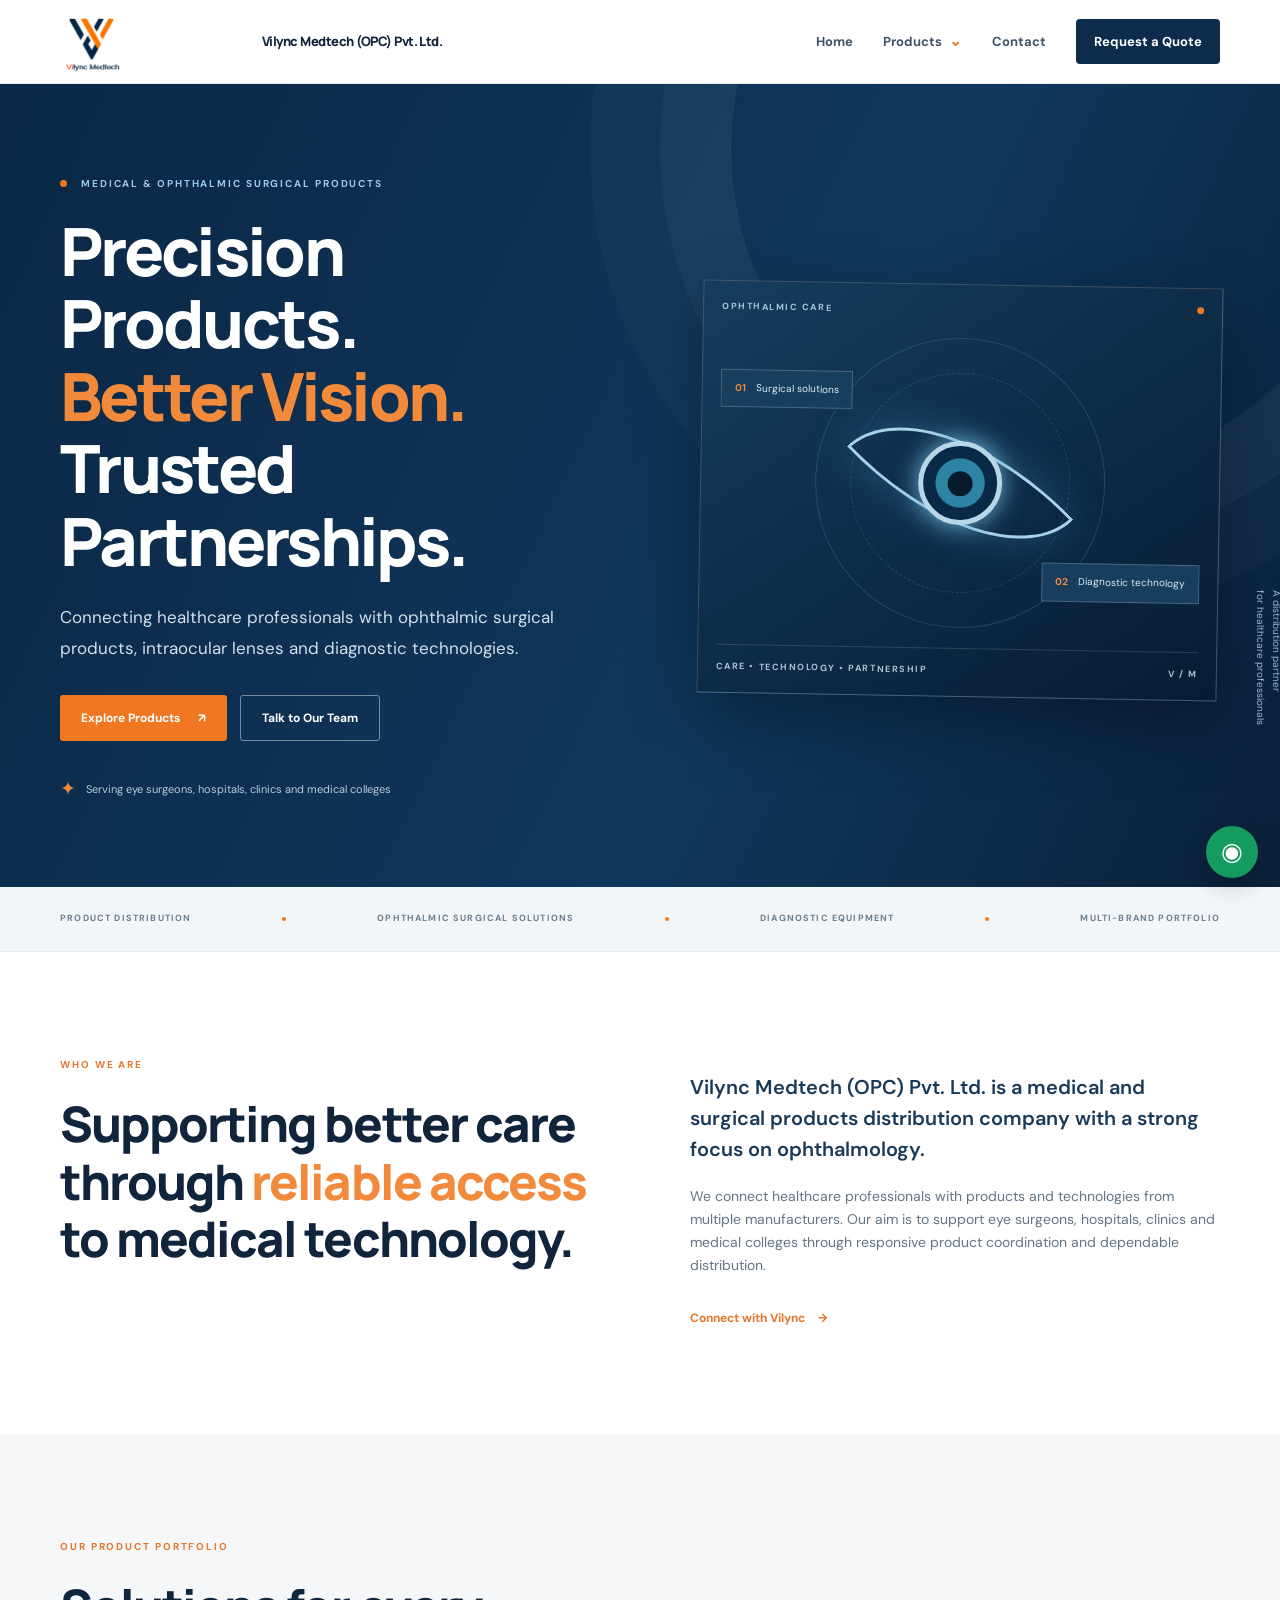
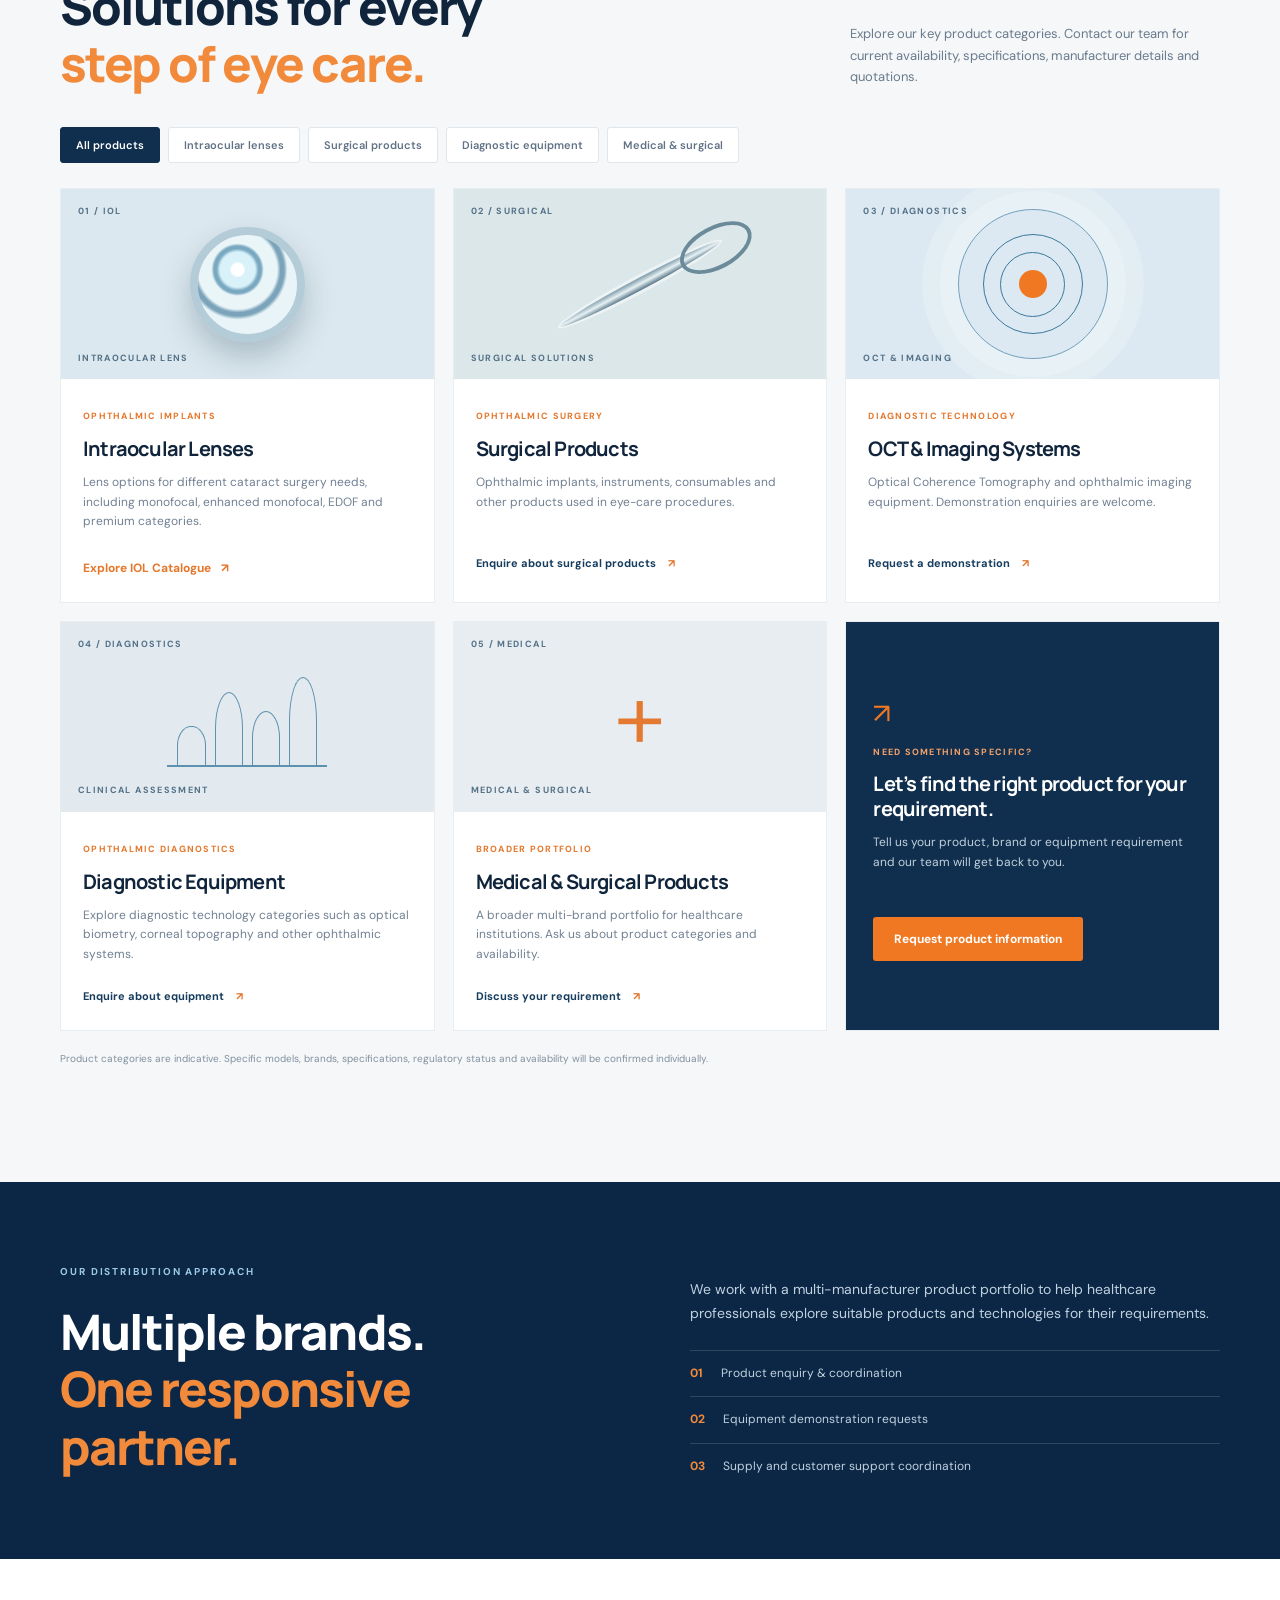
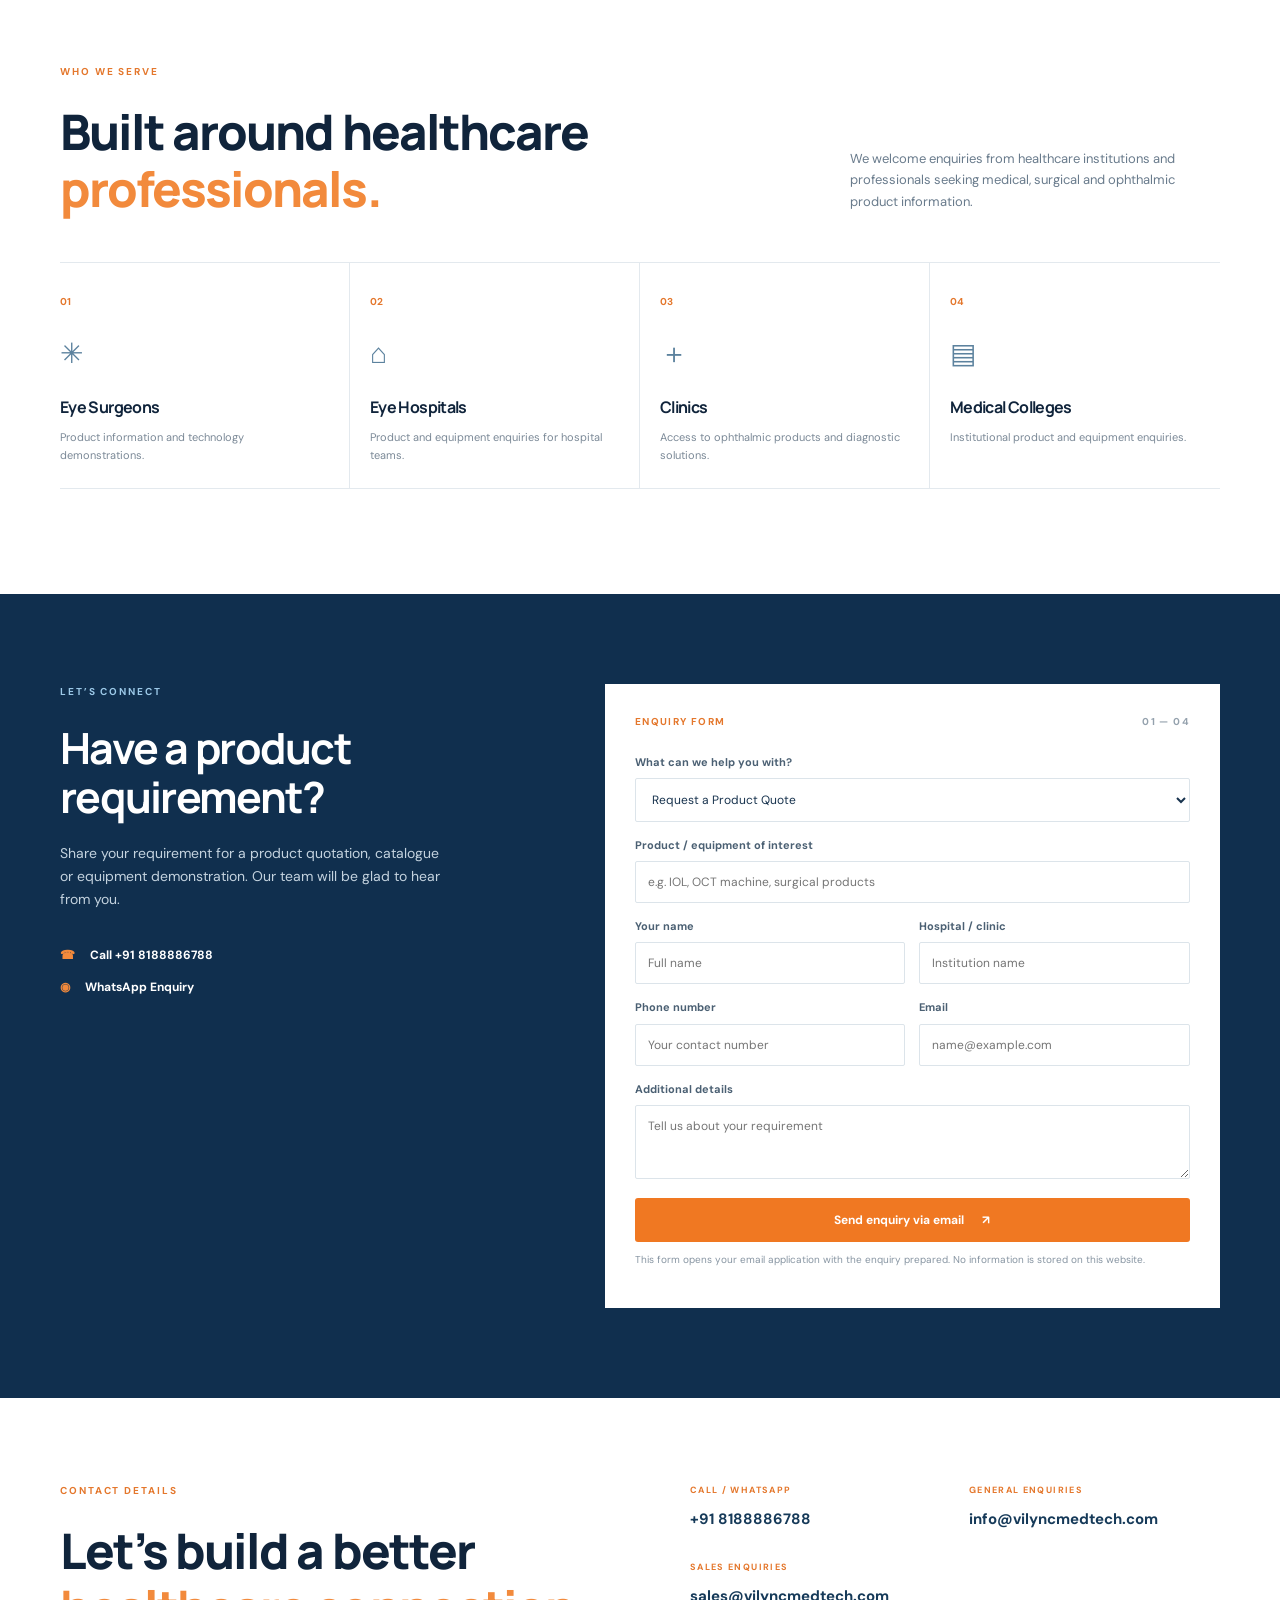
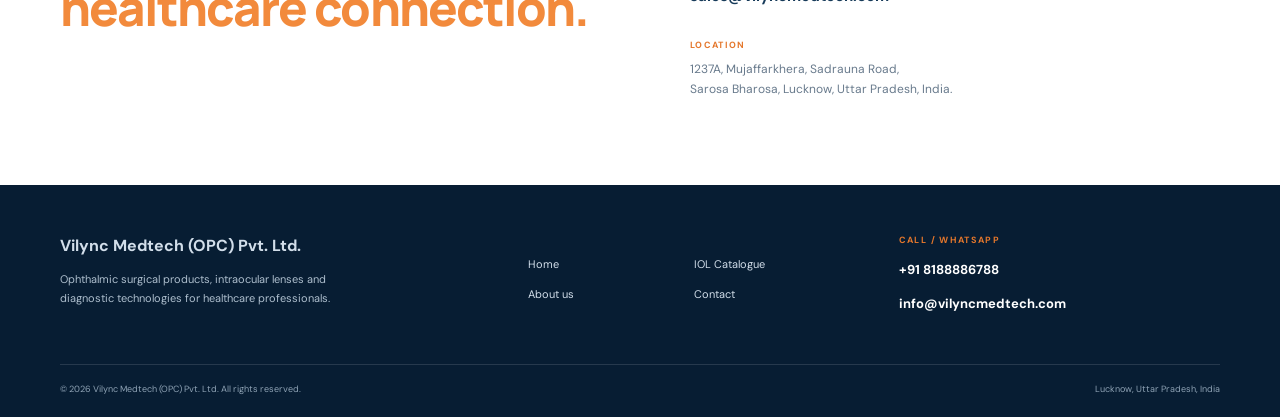
==== index.html @ fb265e4f "Update index.html" ====
<!doctype html>
<html lang="en">
<head>
  <meta charset="utf-8"><meta name="viewport" content="width=device-width, initial-scale=1">
  <meta name="description" content="Vilync Medtech (OPC) Pvt. Ltd. supplies ophthalmic surgical products, intraocular lenses and diagnostic technologies to eye surgeons, hospitals and clinics.">
  <meta name="theme-color" content="#0b2745"><title>Vilync Medtech (OPC) Pvt. Ltd. | Ophthalmic Surgical Products</title>
  <link rel="preconnect" href="https://fonts.googleapis.com"><link rel="preconnect" href="https://fonts.gstatic.com" crossorigin>
  <link href="https://fonts.googleapis.com/css2?family=DM+Sans:wght@400;500;600;700&family=Manrope:wght@400;500;600;700;800&display=swap" rel="stylesheet">
  <link rel="stylesheet" href="styles.css">
  <style>
    .brand { display:flex; align-items:center; gap:12px; min-width:0; color:#10243b; font-family:"Manrope",Arial,sans-serif; font-size:13px; font-weight:800; }
    .brand span { white-space:nowrap; }
    @media (max-width:680px) { .brand { gap:8px; font-size:11px; } .brand img { width:118px; } }
  </style>

  <style>
    .nav-dropdown{position:relative;font-size:13px;font-weight:700;color:#40536a}
    .nav-dropdown summary{list-style:none;cursor:pointer;padding:8px 0;white-space:nowrap}
    .nav-dropdown summary::-webkit-details-marker{display:none}
    .nav-dropdown summary::after{content:"⌄";margin-left:7px;color:#f07822;font-size:15px}
    .nav-dropdown[open] summary,.nav-dropdown summary:hover{color:#f07822}
    .nav-submenu{display:none;position:absolute;top:calc(100% + 12px);left:-18px;min-width:205px;padding:9px;background:#fff;border:1px solid #e7edf2;border-radius:6px;box-shadow:0 16px 35px #10243b18;z-index:40}
    .nav-dropdown[open] .nav-submenu{display:block}
    .nav-submenu a{display:block;padding:11px 12px;border-radius:4px;color:#243d56;font-size:12px}
    .nav-submenu a:hover{background:#f3f6f8;color:#e4772c}
    .iol-product-card{display:block;color:inherit}
    .iol-product-card .product-link{display:inline-flex;align-items:center;gap:10px;margin-top:12px;color:#e4772c;font-size:12px;font-weight:700}
    .iol-product-card:focus-visible{outline:3px solid #f07822;outline-offset:3px}
    @media(max-width:680px){.nav-dropdown{width:100%}.nav-dropdown summary{padding:0}.nav-submenu{position:static;min-width:0;margin-top:8px;box-shadow:none;border-radius:4px;background:#f5f7f9}.nav-submenu a{padding:12px}.nav-dropdown[open] .nav-submenu{display:block}}
  </style>
</head>
<body>
<header class="site-header">
  <div class="container nav-wrap">
    <a class="brand" href="./" aria-label="Vilync Medtech (OPC) Pvt. Ltd. home">
      <img src="assets/vilync-logo.png" alt="Vilync Medtech logo">
      <span>Vilync Medtech (OPC) Pvt. Ltd.</span>
    </a>
    <button class="menu-toggle" type="button" aria-label="Toggle navigation" aria-expanded="false">☰</button>
    <nav class="nav" aria-label="Main navigation">
      <a href="./">Home</a>
      <details class="nav-dropdown">
        <summary>Products</summary>
        <div class="nav-submenu">
          <a href="products/ophthalmology/iols/">Intraocular Lenses</a>
        </div>
      </details>
      <a href="#contact">Contact</a>
      <a class="nav-cta" href="#enquiry">Request a Quote</a>
    </nav>
  </div>
</header>
<main>
<section class="hero" id="home">
  <div class="hero-glow"></div>
  <div class="container hero-grid">
    <div class="hero-copy">
      <p class="eyebrow"><span></span> MEDICAL & OPHTHALMIC SURGICAL PRODUCTS</p>
      <h1>Precision Products.<br><em>Better Vision.</em><br>Trusted Partnerships.</h1>
      <p class="hero-lead">Connecting healthcare professionals with ophthalmic surgical products, intraocular lenses and diagnostic technologies.</p>
      <div class="hero-actions">
        <a class="button button-orange" href="#products">Explore Products <span>↗</span></a>
        <a class="button button-outline" href="#enquiry">Talk to Our Team</a>
      </div>
      <div class="hero-proof"><span class="proof-mark">✦</span><span>Serving eye surgeons, hospitals, clinics and medical colleges</span></div>
    </div>
    <div class="hero-visual">
      <div class="visual-frame">
        <div class="visual-top"><span>OPHTHALMIC CARE</span><span class="live-dot"></span></div>
        <div class="visual-art">
          <div class="orbit orbit-one"></div><div class="orbit orbit-two"></div>
          <div class="eye-symbol"><div class="eye-iris"></div><div class="eye-pupil"></div></div>
          <div class="visual-label label-a"><b>01</b><span>Surgical solutions</span></div>
          <div class="visual-label label-b"><b>02</b><span>Diagnostic technology</span></div>
        </div>
        <div class="visual-bottom"><span>CARE • TECHNOLOGY • PARTNERSHIP</span><span>V / M</span></div>
      </div>
      <div class="hero-side-note">A distribution partner<br>for healthcare professionals</div>
    </div>
  </div>
  <div class="hero-bottom-line"></div>
</section>

<section class="trust-strip">
  <div class="container trust-inner">
    <span>PRODUCT DISTRIBUTION</span><i></i><span>OPHTHALMIC SURGICAL SOLUTIONS</span><i></i><span>DIAGNOSTIC EQUIPMENT</span><i></i><span>MULTI-BRAND PORTFOLIO</span>
  </div>
</section>

<section class="section about-section" id="about">
  <div class="container two-col">
    <div>
      <p class="eyebrow dark-eyebrow">WHO WE ARE</p>
      <h2>Supporting better care through <em>reliable access</em> to medical technology.</h2>
    </div>
    <div class="about-copy">
      <p class="large-copy">Vilync Medtech (OPC) Pvt. Ltd. is a medical and surgical products distribution company with a strong focus on ophthalmology.</p>
      <p>We connect healthcare professionals with products and technologies from multiple manufacturers. Our aim is to support eye surgeons, hospitals, clinics and medical colleges through responsive product coordination and dependable distribution.</p>
      <a class="text-link" href="#contact">Connect with Vilync <span>→</span></a>
    </div>
  </div>
</section>

<section class="section products-section" id="products">
  <div class="container">
    <div class="section-heading">
      <div><p class="eyebrow dark-eyebrow">OUR PRODUCT PORTFOLIO</p><h2>Solutions for every<br><em>step of eye care.</em></h2></div>
      <p>Explore our key product categories. Contact our team for current availability, specifications, manufacturer details and quotations.</p>
    </div>
    <div class="filter-row" role="group" aria-label="Filter product categories">
      <button class="filter active" data-filter="all">All products</button>
      <button class="filter" data-filter="iol">Intraocular lenses</button>
      <button class="filter" data-filter="surgical">Surgical products</button>
      <button class="filter" data-filter="diagnostic">Diagnostic equipment</button>
      <button class="filter" data-filter="medical">Medical & surgical</button>
    </div>
    <div class="product-grid">
      <a class="product-card iol-product-card" data-category="iol" href="products/ophthalmology/iols/" aria-label="Explore the Intraocular Lenses catalogue">
        <div class="product-art art-lens"><span class="art-number">01 / IOL</span><div class="lens-shape"></div><span class="art-caption">INTRAOCULAR LENS</span></div>
        <div class="product-info"><span class="category-label">OPHTHALMIC IMPLANTS</span><h3>Intraocular Lenses</h3><p>Lens options for different cataract surgery needs, including monofocal, enhanced monofocal, EDOF and premium categories.</p><span class="product-link">Explore IOL Catalogue <span>↗</span></span></div>
      </a>
      <article class="product-card" data-category="surgical">
        <div class="product-art art-surgery"><span class="art-number">02 / SURGICAL</span><div class="instrument-shape"></div><span class="art-caption">SURGICAL SOLUTIONS</span></div>
        <div class="product-info"><span class="category-label">OPHTHALMIC SURGERY</span><h3>Surgical Products</h3><p>Ophthalmic implants, instruments, consumables and other products used in eye-care procedures.</p><a href="#enquiry" class="product-link" data-product="Ophthalmic Surgical Products">Enquire about surgical products <span>↗</span></a></div>
      </article>
      <article class="product-card" data-category="diagnostic">
        <div class="product-art art-oct"><span class="art-number">03 / DIAGNOSTICS</span><div class="oct-rings"><b></b><b></b><b></b></div><span class="art-caption">OCT & IMAGING</span></div>
        <div class="product-info"><span class="category-label">DIAGNOSTIC TECHNOLOGY</span><h3>OCT & Imaging Systems</h3><p>Optical Coherence Tomography and ophthalmic imaging equipment. Demonstration enquiries are welcome.</p><a href="#enquiry" class="product-link" data-product="OCT & Imaging Systems">Request a demonstration <span>↗</span></a></div>
      </article>
      <article class="product-card" data-category="diagnostic">
        <div class="product-art art-diagnostic"><span class="art-number">04 / DIAGNOSTICS</span><div class="scan-graphic"><span></span><span></span><span></span><span></span></div><span class="art-caption">CLINICAL ASSESSMENT</span></div>
        <div class="product-info"><span class="category-label">OPHTHALMIC DIAGNOSTICS</span><h3>Diagnostic Equipment</h3><p>Explore diagnostic technology categories such as optical biometry, corneal topography and other ophthalmic systems.</p><a href="#enquiry" class="product-link" data-product="Ophthalmic Diagnostic Equipment">Enquire about equipment <span>↗</span></a></div>
      </article>
      <article class="product-card" data-category="medical">
        <div class="product-art art-medical"><span class="art-number">05 / MEDICAL</span><div class="medical-cross">+</div><span class="art-caption">MEDICAL & SURGICAL</span></div>
        <div class="product-info"><span class="category-label">BROADER PORTFOLIO</span><h3>Medical & Surgical Products</h3><p>A broader multi-brand portfolio for healthcare institutions. Ask us about product categories and availability.</p><a href="#enquiry" class="product-link" data-product="Medical & Surgical Products">Discuss your requirement <span>↗</span></a></div>
      </article>
      <article class="product-card catalogue-card">
        <div class="catalogue-content"><span class="catalogue-icon">↗</span><span class="category-label">NEED SOMETHING SPECIFIC?</span><h3>Let’s find the right product for your requirement.</h3><p>Tell us your product, brand or equipment requirement and our team will get back to you.</p><a href="#enquiry" class="button button-dark">Request product information</a></div>
      </article>
    </div>
    <p class="disclaimer">Product categories are indicative. Specific models, brands, specifications, regulatory status and availability will be confirmed individually.</p>
  </div>
</section>

<section class="feature-band" id="brands">
  <div class="container feature-grid">
    <div><p class="eyebrow">OUR DISTRIBUTION APPROACH</p><h2>Multiple brands.<br><em>One responsive partner.</em></h2></div>
    <div class="feature-copy"><p>We work with a multi-manufacturer product portfolio to help healthcare professionals explore suitable products and technologies for their requirements.</p><div class="feature-points"><span><b>01</b> Product enquiry & coordination</span><span><b>02</b> Equipment demonstration requests</span><span><b>03</b> Supply and customer support coordination</span></div></div>
  </div>
</section>

<section class="section serve-section">
  <div class="container">
    <div class="section-heading compact-heading"><div><p class="eyebrow dark-eyebrow">WHO WE SERVE</p><h2>Built around healthcare<br><em>professionals.</em></h2></div><p>We welcome enquiries from healthcare institutions and professionals seeking medical, surgical and ophthalmic product information.</p></div>
    <div class="audience-grid">
      <div><span>01</span><div class="audience-icon">✳</div><h3>Eye Surgeons</h3><p>Product information and technology demonstrations.</p></div>
      <div><span>02</span><div class="audience-icon">⌂</div><h3>Eye Hospitals</h3><p>Product and equipment enquiries for hospital teams.</p></div>
      <div><span>03</span><div class="audience-icon">＋</div><h3>Clinics</h3><p>Access to ophthalmic products and diagnostic solutions.</p></div>
      <div><span>04</span><div class="audience-icon">▤</div><h3>Medical Colleges</h3><p>Institutional product and equipment enquiries.</p></div>
    </div>
  </div>
</section>

<section class="enquiry-section" id="enquiry">
  <div class="container enquiry-grid">
    <div class="enquiry-copy"><p class="eyebrow">LET’S CONNECT</p><h2>Have a product requirement?</h2><p>Share your requirement for a product quotation, catalogue or equipment demonstration. Our team will be glad to hear from you.</p>
      <div class="contact-shortcuts"><a href="tel:+918188886788"><span>☎</span> Call +91 8188886788</a><a href="https://wa.me/918188886788?text=Hello%20Vilync%20Medtech%2C%20I%20have%20a%20product%20enquiry." target="_blank" rel="noopener"><span>◉</span> WhatsApp Enquiry</a></div>
    </div>
    <form class="enquiry-form" id="enquiryForm">
      <div class="form-heading"><span>ENQUIRY FORM</span><span class="form-step">01 — 04</span></div>
      <label>What can we help you with?
        <select name="enquiryType" id="enquiryType" required>
          <option value="Product quotation">Request a Product Quote</option>
          <option value="Equipment demonstration">Request Demonstration</option>
          <option value="Product catalogue">Request Product Catalogue</option>
          <option value="General business enquiry">General Enquiry</option>
        </select>
      </label>
      <label>Product / equipment of interest<input name="product" id="productInput" placeholder="e.g. IOL, OCT machine, surgical products"></label>
      <div class="form-row"><label>Your name<input name="name" required placeholder="Full name"></label><label>Hospital / clinic<input name="institution" placeholder="Institution name"></label></div>
      <div class="form-row"><label>Phone number<input name="phone" required type="tel" placeholder="Your contact number"></label><label>Email<input name="email" type="email" placeholder="name@example.com"></label></div>
      <label>Additional details<textarea name="message" rows="3" placeholder="Tell us about your requirement"></textarea></label>
      <button class="button button-orange submit-button" type="submit">Send enquiry via email <span>↗</span></button>
      <p class="form-note">This form opens your email application with the enquiry prepared. No information is stored on this website.</p>
      <p class="form-status" id="formStatus" aria-live="polite"></p>
    </form>
  </div>
</section>

<section class="contact-section section" id="contact">
  <div class="container contact-grid">
    <div><p class="eyebrow dark-eyebrow">CONTACT DETAILS</p><h2>Let’s build a better<br><em>healthcare connection.</em></h2></div>
    <div class="contact-details">
      <div><span>CALL / WHATSAPP</span><a href="tel:+918188886788">+91 8188886788</a></div>
      <div><span>GENERAL ENQUIRIES</span><a href="mailto:info@vilyncmedtech.com">info@vilyncmedtech.com</a></div>
      <div><span>SALES ENQUIRIES</span><a href="mailto:sales@vilyncmedtech.com">sales@vilyncmedtech.com</a></div>
      <div><span>LOCATION</span><p>1237A, Mujaffarkhera, Sadrauna Road,<br>Sarosa Bharosa, Lucknow, Uttar Pradesh, India.</p></div>
    </div>
  </div>
</section>
</main>
<footer class="footer">
  <div class="container">
    <div class="footer-top">
      <div>
        <strong>Vilync Medtech (OPC) Pvt. Ltd.</strong>
        <p>Ophthalmic surgical products, intraocular lenses and diagnostic technologies for healthcare professionals.</p>
      </div>
      <div class="footer-links">
        <a href="./">Home</a>
        <a href="products/ophthalmology/iols/">IOL Catalogue</a>
        <a href="#about">About us</a>
        <a href="#contact">Contact</a>
      </div>
      <div class="footer-action">
        <span>CALL / WHATSAPP</span>
        <a href="tel:+918188886788">+91 8188886788</a>
        <p><a href="mailto:info@vilyncmedtech.com">info@vilyncmedtech.com</a></p>
      </div>
    </div>
    <div class="footer-bottom">
      <span>© <span id="year"></span> Vilync Medtech (OPC) Pvt. Ltd. All rights reserved.</span>
      <span>Lucknow, Uttar Pradesh, India</span>
    </div>
  </div>
</footer>
<a class="floating-whatsapp" href="https://wa.me/918188886788?text=Hello%20Vilync%20Medtech%2C%20I%20have%20a%20product%20enquiry." target="_blank" rel="noopener" aria-label="Chat with Vilync Medtech on WhatsApp">◉</a>
<script src="script.js"></script>
</body></html>
---- styles.css ----
*{box-sizing:border-box}html{scroll-behavior:smooth}body{margin:0;color:#10243b;background:#fff;font-family:"DM Sans",Arial,sans-serif;line-height:1.65}h1,h2,h3,.brand{font-family:"Manrope",Arial,sans-serif;letter-spacing:-.04em}a{color:inherit;text-decoration:none}.container{width:min(1160px,calc(100% - 48px));margin:auto}.site-header{height:84px;background:#fff;position:sticky;top:0;z-index:20;border-bottom:1px solid #e8edf2}.nav-wrap{height:100%;display:flex;align-items:center;justify-content:space-between}.brand img{width:190px;height:62px;object-fit:contain;object-position:left center}.nav{display:flex;align-items:center;gap:30px;font-size:13px;font-weight:700;color:#40536a}.nav a:hover{color:#f07822}.nav .nav-cta{background:#0d2b4b;color:#fff;padding:12px 18px;border-radius:4px}.menu-toggle{display:none;border:0;background:none;font-size:25px;color:#10243b}.hero{position:relative;overflow:hidden;background:#0b2745;color:#fff;padding:92px 0 82px}.hero:before{content:"";position:absolute;inset:0;background:linear-gradient(115deg,#0b2745 0%,#10375c 60%,#0a2039 100%)}.hero-glow{position:absolute;width:650px;height:650px;border-radius:50%;border:1px solid #ffffff12;right:-100px;top:-260px;box-shadow:0 0 0 70px #ffffff08,0 0 0 140px #ffffff05}.hero-grid{position:relative;display:grid;grid-template-columns:1.05fr .95fr;gap:65px;align-items:center}.eyebrow{font-size:10px;letter-spacing:.19em;font-weight:700;color:#9cc9e8;margin:0 0 22px}.eyebrow span{display:inline-block;width:7px;height:7px;background:#f07822;border-radius:50%;margin-right:10px}.hero h1{font-size:clamp(42px,5.2vw,68px);line-height:1.09;margin:0 0 25px;font-weight:800}.hero h1 em,.section h2 em,.feature-band h2 em,.contact-section h2 em{font-style:normal;color:#f28a3c}.hero-lead{font-size:17px;color:#d1dfeb;max-width:550px;line-height:1.8}.hero-actions{display:flex;gap:13px;margin:32px 0}.button{display:inline-flex;align-items:center;justify-content:center;gap:18px;padding:14px 21px;border:0;border-radius:3px;font:700 12px "DM Sans";cursor:pointer;transition:.2s}.button:hover{transform:translateY(-2px)}.button-orange{background:#f07822;color:#fff}.button-outline{border:1px solid #ffffff70;color:#fff}.hero-proof{display:flex;align-items:center;gap:10px;font-size:11px;color:#b9cada}.proof-mark{color:#f28a3c;font-size:19px}.hero-visual{position:relative}.visual-frame{background:linear-gradient(145deg,#163c5d,#071c32);border:1px solid #ffffff35;padding:18px;box-shadow:0 25px 70px #0005;transform:rotate(1deg)}.visual-top,.visual-bottom{display:flex;justify-content:space-between;color:#a9c3d6;font-size:9px;letter-spacing:.17em;font-weight:700}.live-dot{width:7px;height:7px;border-radius:50%;background:#f07822}.visual-art{height:330px;position:relative;display:grid;place-items:center;overflow:hidden}.orbit{position:absolute;border:1px solid #8db8d333;border-radius:50%;width:290px;height:290px}.orbit-two{width:220px;height:220px;border-style:dashed}.eye-symbol{width:210px;height:112px;border:3px solid #a8d2e9;border-radius:100% 0 100% 0;transform:rotate(45deg);display:grid;place-items:center;box-shadow:0 0 45px #4a9cc855}.eye-iris{width:84px;height:84px;border-radius:50%;background:radial-gradient(circle,#f8a45f 0 12%,#2e84a5 14% 46%,#0a2947 48%);border:5px solid #b8d6e7;box-shadow:0 0 25px #6bb4d5}.eye-pupil{position:absolute;width:25px;height:25px;background:#071b2d;border-radius:50%}.visual-label{position:absolute;background:#173e5d;border:1px solid #ffffff35;padding:10px 13px;display:flex;gap:10px;align-items:center;font-size:10px;color:#dceaf3}.visual-label b{color:#f28a3c}.label-a{left:0;top:55px}.label-b{right:0;bottom:48px}.visual-bottom{padding-top:14px;border-top:1px solid #ffffff24}.hero-side-note{position:absolute;right:-48px;bottom:-44px;font-size:10px;line-height:1.6;color:#9bb7cb;transform:rotate(90deg);transform-origin:right}.trust-strip{background:#f3f6f8;border-bottom:1px solid #e6ebef}.trust-inner{min-height:64px;display:flex;justify-content:space-between;align-items:center;gap:20px;font-size:9px;letter-spacing:.13em;font-weight:700;color:#6c7e8e}.trust-inner i{width:4px;height:4px;background:#f07822;border-radius:50%}.section{padding:105px 0}.two-col{display:grid;grid-template-columns:1fr 1fr;gap:100px}.dark-eyebrow{color:#e4772c}.section h2,.feature-band h2,.contact-section h2{font-size:clamp(34px,4vw,49px);line-height:1.17;margin:0;font-weight:800}.about-copy{padding-top:15px;color:#647486;font-size:14px}.large-copy{font-size:20px;color:#193a58;font-weight:600;line-height:1.55;margin-top:0}.text-link{display:inline-block;margin-top:18px;color:#e4772c;font-size:12px;font-weight:700}.text-link span{margin-left:10px}.products-section{background:#f5f7f9}.section-heading{display:flex;justify-content:space-between;align-items:end;gap:50px;margin-bottom:35px}.section-heading>p{max-width:370px;color:#697b8c;font-size:13px;margin-bottom:5px}.filter-row{display:flex;gap:8px;flex-wrap:wrap;margin-bottom:25px}.filter{background:#fff;border:1px solid #dfe6ec;color:#617285;padding:10px 15px;font:600 11px "DM Sans";cursor:pointer;border-radius:3px}.filter.active,.filter:hover{background:#102f4e;color:#fff;border-color:#102f4e}.product-grid{display:grid;grid-template-columns:repeat(3,1fr);gap:18px}.product-card{background:#fff;border:1px solid #e8edf1;min-width:0;transition:.25s}.product-card:hover{transform:translateY(-4px);box-shadow:0 16px 35px #17365312}.product-art{height:190px;position:relative;overflow:hidden;display:grid;place-items:center;background:#dce8ef}.art-number,.art-caption{position:absolute;left:17px;color:#547187;font-size:9px;letter-spacing:.15em;font-weight:700}.art-number{top:15px}.art-caption{bottom:14px}.lens-shape{width:115px;height:115px;border-radius:50%;background:radial-gradient(circle at 40% 35%,#fff 0 7%,#d9f2fa 9% 20%,#79a8c1 24% 27%,#eaf5f8 30% 45%,#7ba4ba 49% 53%,#e8f4f7 57%);border:8px solid #b4cbd8;box-shadow:0 15px 30px #173a5140}.art-surgery{background:#dce7e9}.instrument-shape{width:180px;height:12px;background:linear-gradient(#7c9aa8,#e7f1f4,#547384);border-radius:100%;transform:rotate(-28deg);box-shadow:0 0 0 3px #ffffff80}.instrument-shape:after{content:"";display:block;width:70px;height:35px;border:4px solid #6c8b9a;border-radius:50%;margin-left:135px;margin-top:-12px}.art-oct{background:#dce9f2}.oct-rings{width:150px;height:150px;border:1px solid #75a2bd;border-radius:50%;display:grid;place-items:center;box-shadow:0 0 0 18px #ffffff35,0 0 0 36px #ffffff28}.oct-rings b{position:absolute;width:100px;height:100px;border:1px solid #3c799d;border-radius:50%}.oct-rings b:nth-child(2){width:65px;height:65px}.oct-rings b:nth-child(3){width:28px;height:28px;background:#f07822;border:0}.art-diagnostic{background:#e2eaf0}.scan-graphic{width:160px;height:100px;border-bottom:2px solid #5d91ad;display:flex;align-items:end;gap:9px;padding:0 10px}.scan-graphic span{width:25%;border:1px solid #5d91ad;border-bottom:0;border-radius:50% 50% 0 0;height:40%}.scan-graphic span:nth-child(2){height:75%}.scan-graphic span:nth-child(3){height:55%}.scan-graphic span:nth-child(4){height:90%}.art-medical{background:#e7edf1}.medical-cross{font-size:95px;font-weight:300;color:#e47a32}.product-info{padding:22px}.category-label{font-size:9px;letter-spacing:.14em;color:#e4772c;font-weight:700}.product-info h3,.catalogue-content h3{font-size:20px;margin:8px 0 9px;line-height:1.25}.product-info p,.catalogue-content p{font-size:12px;color:#718092;min-height:62px}.product-link{font-size:11px;font-weight:700;color:#173d5e;display:inline-flex;gap:12px;margin-top:7px}.product-link span{color:#e4772c}.catalogue-card{background:#102f4e;color:#fff;display:flex;align-items:center}.catalogue-content{padding:27px}.catalogue-content .category-label{color:#f5a26a}.catalogue-content p{color:#c1d0dc}.catalogue-icon{display:block;font-size:28px;color:#f07822}.button-dark{background:#f07822;color:#fff;margin-top:10px}.disclaimer{font-size:10px;color:#81909e;margin-top:20px}.feature-band{background:#0b2745;color:#fff;padding:82px 0}.feature-grid{display:grid;grid-template-columns:1fr 1fr;gap:100px}.feature-band h2 em{color:#f28a3c}.feature-copy{color:#c1d1df;font-size:14px}.feature-points{display:grid;gap:13px;margin-top:25px}.feature-points span{border-top:1px solid #ffffff25;padding-top:13px;font-size:12px}.feature-points b{color:#f28a3c;margin-right:15px}.compact-heading{margin-bottom:45px}.audience-grid{display:grid;grid-template-columns:repeat(4,1fr);border-top:1px solid #e3e9ee;border-bottom:1px solid #e3e9ee}.audience-grid>div{padding:24px 20px;border-right:1px solid #e3e9ee}.audience-grid>div:first-child{padding-left:0}.audience-grid>div:last-child{border:0}.audience-grid>div>span{font-size:10px;color:#e4772c;font-weight:700}.audience-icon{font-size:28px;color:#5c829e;margin:17px 0}.audience-grid h3{font-size:16px;margin:0 0 8px}.audience-grid p{font-size:11px;color:#7b8997;margin:0}.enquiry-section{background:#f2f5f7;padding:90px 0}.enquiry-grid{display:grid;grid-template-columns:.85fr 1.15fr;gap:90px}.enquiry-copy h2{font-size:43px;line-height:1.15;margin:0 0 20px}.enquiry-copy>p:not(.eyebrow){color:#c4d3df;font-size:14px;max-width:390px}.enquiry-section{background:#102f4e;color:#fff}.contact-shortcuts{display:grid;gap:12px;margin-top:35px}.contact-shortcuts a{font-size:12px;font-weight:700;color:#fff}.contact-shortcuts span{color:#f28a3c;margin-right:12px}.enquiry-form{background:#fff;color:#18334e;padding:30px}.form-heading{display:flex;justify-content:space-between;font-size:10px;letter-spacing:.14em;font-weight:700;color:#e4772c;margin-bottom:22px}.form-step{color:#94a1ad}label{display:block;font-size:11px;font-weight:700;color:#4b6073;margin-bottom:14px}input,select,textarea{display:block;width:100%;margin-top:7px;padding:12px;border:1px solid #dce4ea;border-radius:2px;font:12px "DM Sans";color:#18334e;background:#fff}input:focus,select:focus,textarea:focus{outline:2px solid #b9d9eb;border-color:#5a93b5}.form-row{display:grid;grid-template-columns:1fr 1fr;gap:14px}.submit-button{width:100%;margin-top:5px}.form-note,.form-status{font-size:10px;color:#8795a2}.contact-section{padding:85px 0}.contact-grid{display:grid;grid-template-columns:1fr 1fr;gap:100px}.contact-details{display:grid;grid-template-columns:1fr 1fr;gap:28px}.contact-details>div:last-child{grid-column:1/-1}.contact-details span,.footer-action span{display:block;color:#e4772c;font-size:9px;font-weight:700;letter-spacing:.15em;margin-bottom:8px}.contact-details a{font-size:15px;font-weight:700;color:#163a59}.contact-details p{font-size:12px;color:#687a8c;margin:0}.footer{background:#071d33;color:#d2deea;padding:48px 0 20px}.footer-top{display:grid;grid-template-columns:1.3fr 1fr 1fr;gap:50px;padding-bottom:38px}.footer-top img{width:175px;height:60px;object-fit:contain;object-position:left center;background:#fff;padding:4px}.footer-top p{font-size:11px;color:#aebfce;max-width:270px}.footer-links{display:grid;grid-template-columns:1fr 1fr;gap:12px;align-content:center;font-size:11px}.footer-action{align-self:center}.footer-action a{font-size:13px;font-weight:700;color:#fff}.footer-bottom{border-top:1px solid #ffffff20;padding-top:17px;display:flex;justify-content:space-between;color:#8fa3b5;font-size:9px}.floating-whatsapp{position:fixed;right:22px;bottom:22px;width:52px;height:52px;background:#159b60;color:#fff;border-radius:50%;display:grid;place-items:center;font-size:25px;box-shadow:0 8px 25px #0003;z-index:15}.hidden{display:none!important}
@media(max-width:900px){.nav{gap:16px}.hero-grid{gap:30px}.hero-side-note{display:none}.two-col,.feature-grid,.enquiry-grid,.contact-grid{gap:45px}.product-grid{grid-template-columns:repeat(2,1fr)}}
@media(max-width:680px){.container{width:min(100% - 34px,560px)}.site-header{height:70px}.brand img{width:160px;height:55px}.menu-toggle{display:block}.nav{display:none;position:absolute;left:0;right:0;top:70px;background:#fff;padding:20px 24px 25px;box-shadow:0 15px 25px #10243b18;flex-direction:column;align-items:stretch;gap:16px}.nav.open{display:flex}.nav .nav-cta{text-align:center}.hero{padding:65px 0 55px}.hero-grid{grid-template-columns:1fr;gap:42px}.hero h1{font-size:44px}.hero-lead{font-size:15px}.hero-visual{max-width:460px}.visual-art{height:260px}.trust-inner{flex-wrap:wrap;justify-content:center;padding:17px 0;gap:10px 15px;font-size:8px}.trust-inner i{display:none}.section{padding:70px 0}.two-col,.feature-grid,.enquiry-grid,.contact-grid{grid-template-columns:1fr;gap:25px}.section-heading{display:block}.section-heading>p{margin-top:22px}.product-grid{grid-template-columns:1fr}.product-art{height:205px}.feature-band{padding:65px 0}.audience-grid{grid-template-columns:1fr 1fr}.audience-grid>div{border-bottom:1px solid #e3e9ee;padding:20px!important}.audience-grid>div:nth-child(2){border-right:0}.audience-grid>div:nth-child(3),.audience-grid>div:nth-child(4){border-bottom:0}.enquiry-section{padding:65px 0}.enquiry-copy h2{font-size:38px}.enquiry-form{padding:22px 17px}.form-row{grid-template-columns:1fr;gap:0}.contact-details{gap:22px}.footer-top{grid-template-columns:1fr 1fr;gap:25px}.footer-top>div:first-child{grid-column:1/-1}.footer-bottom{display:grid;gap:8px}.floating-whatsapp{right:15px;bottom:15px}}
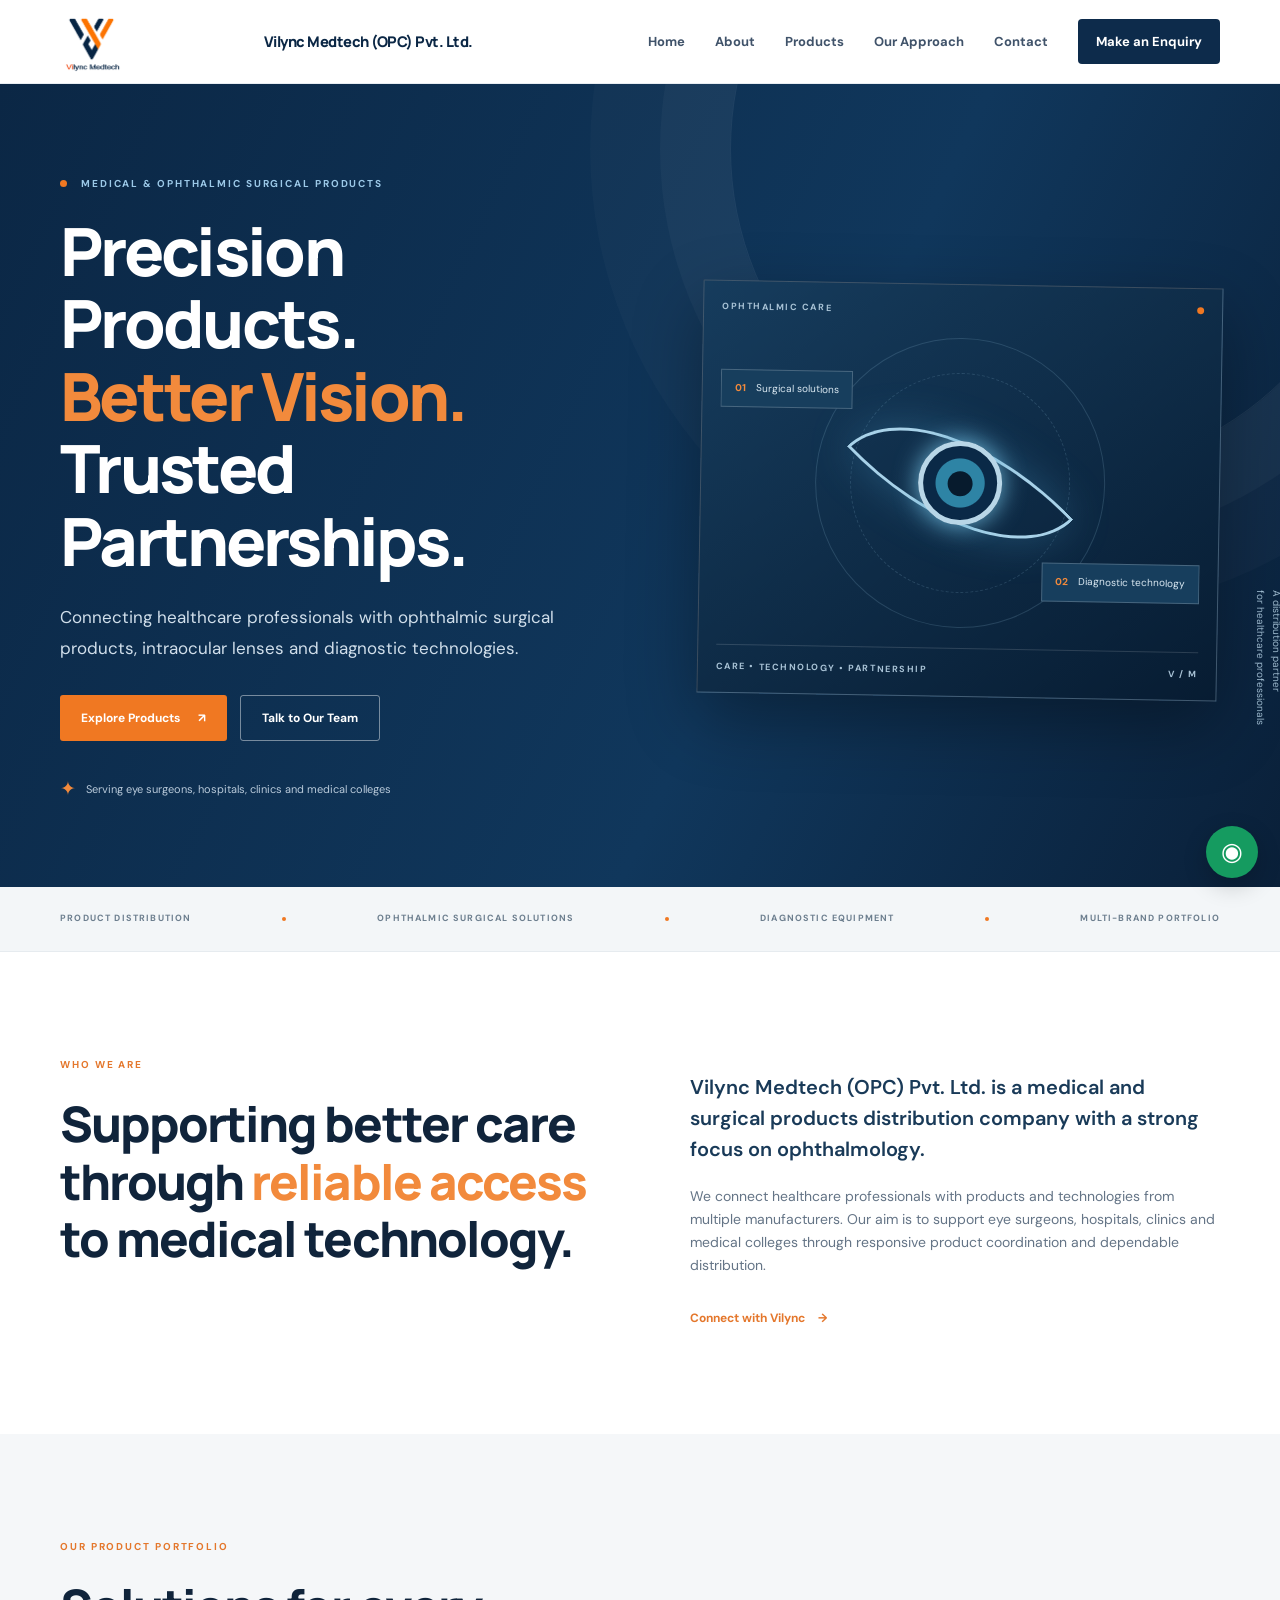
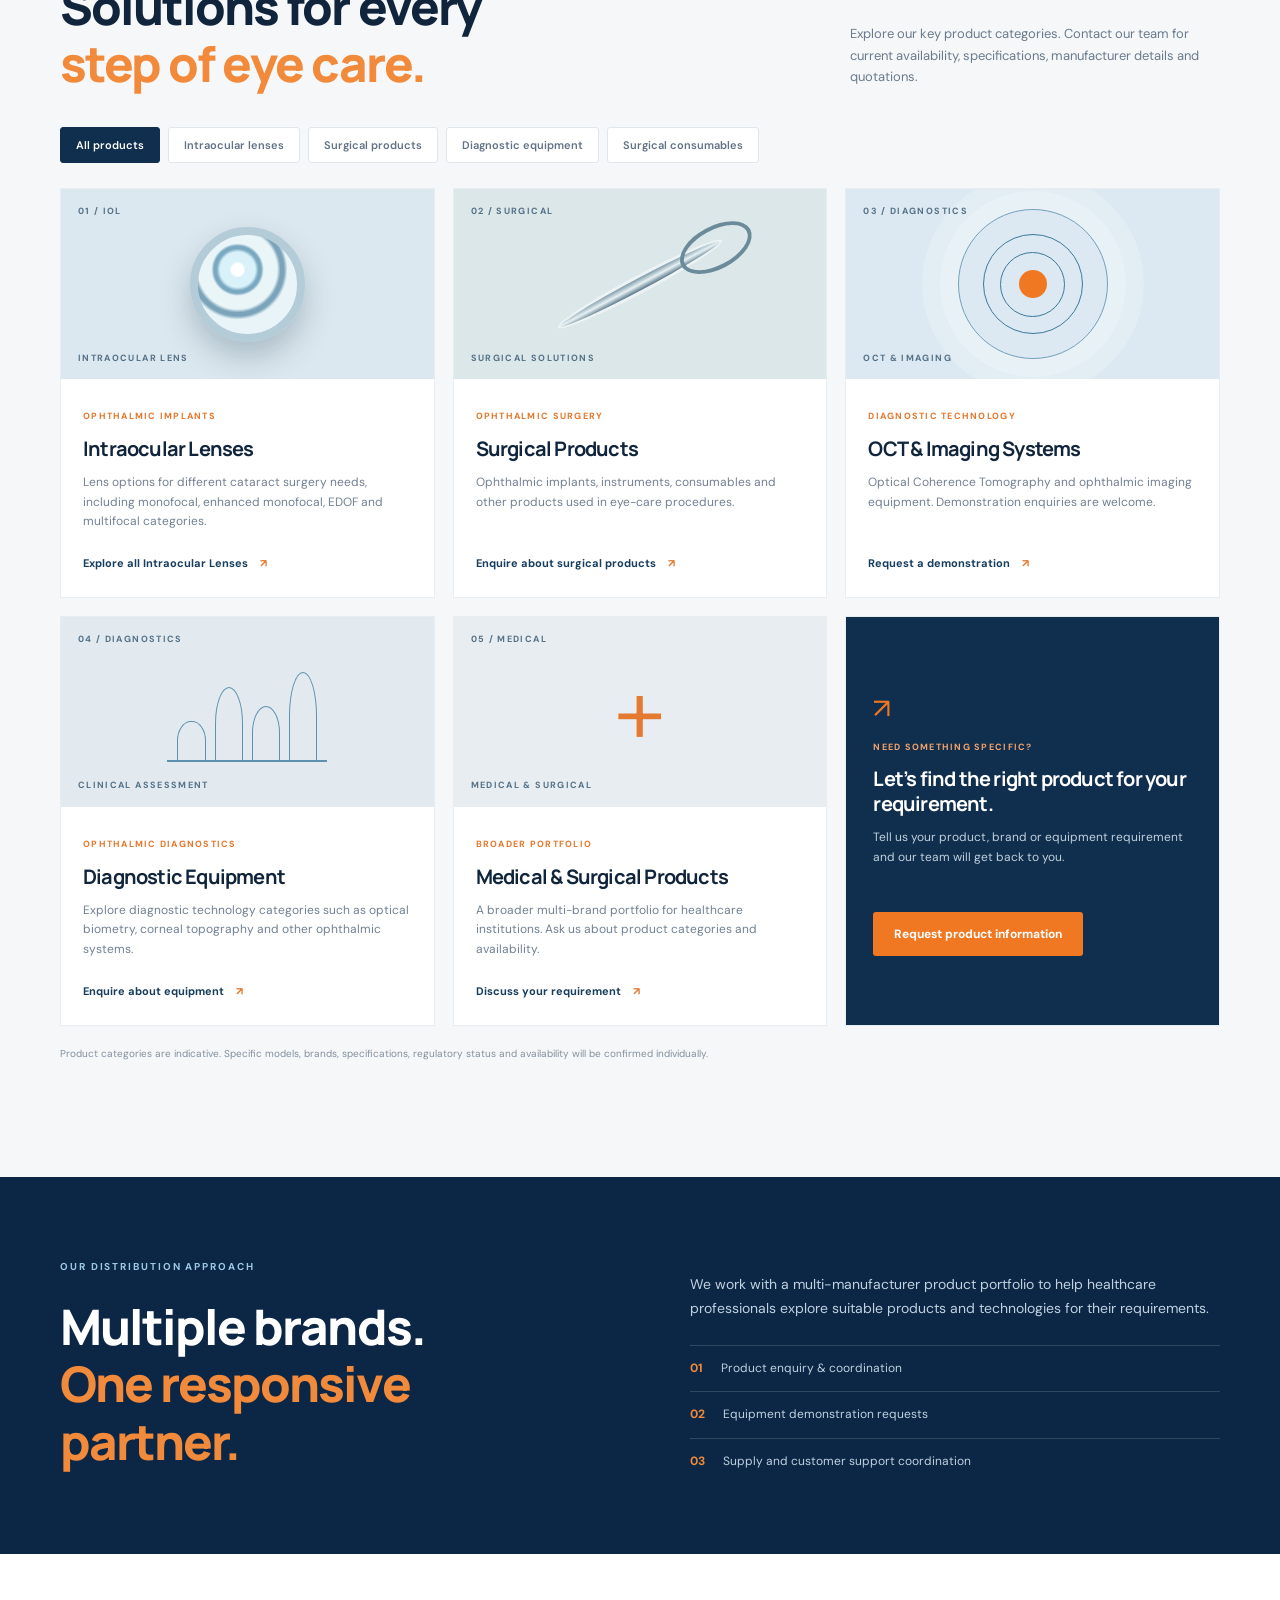
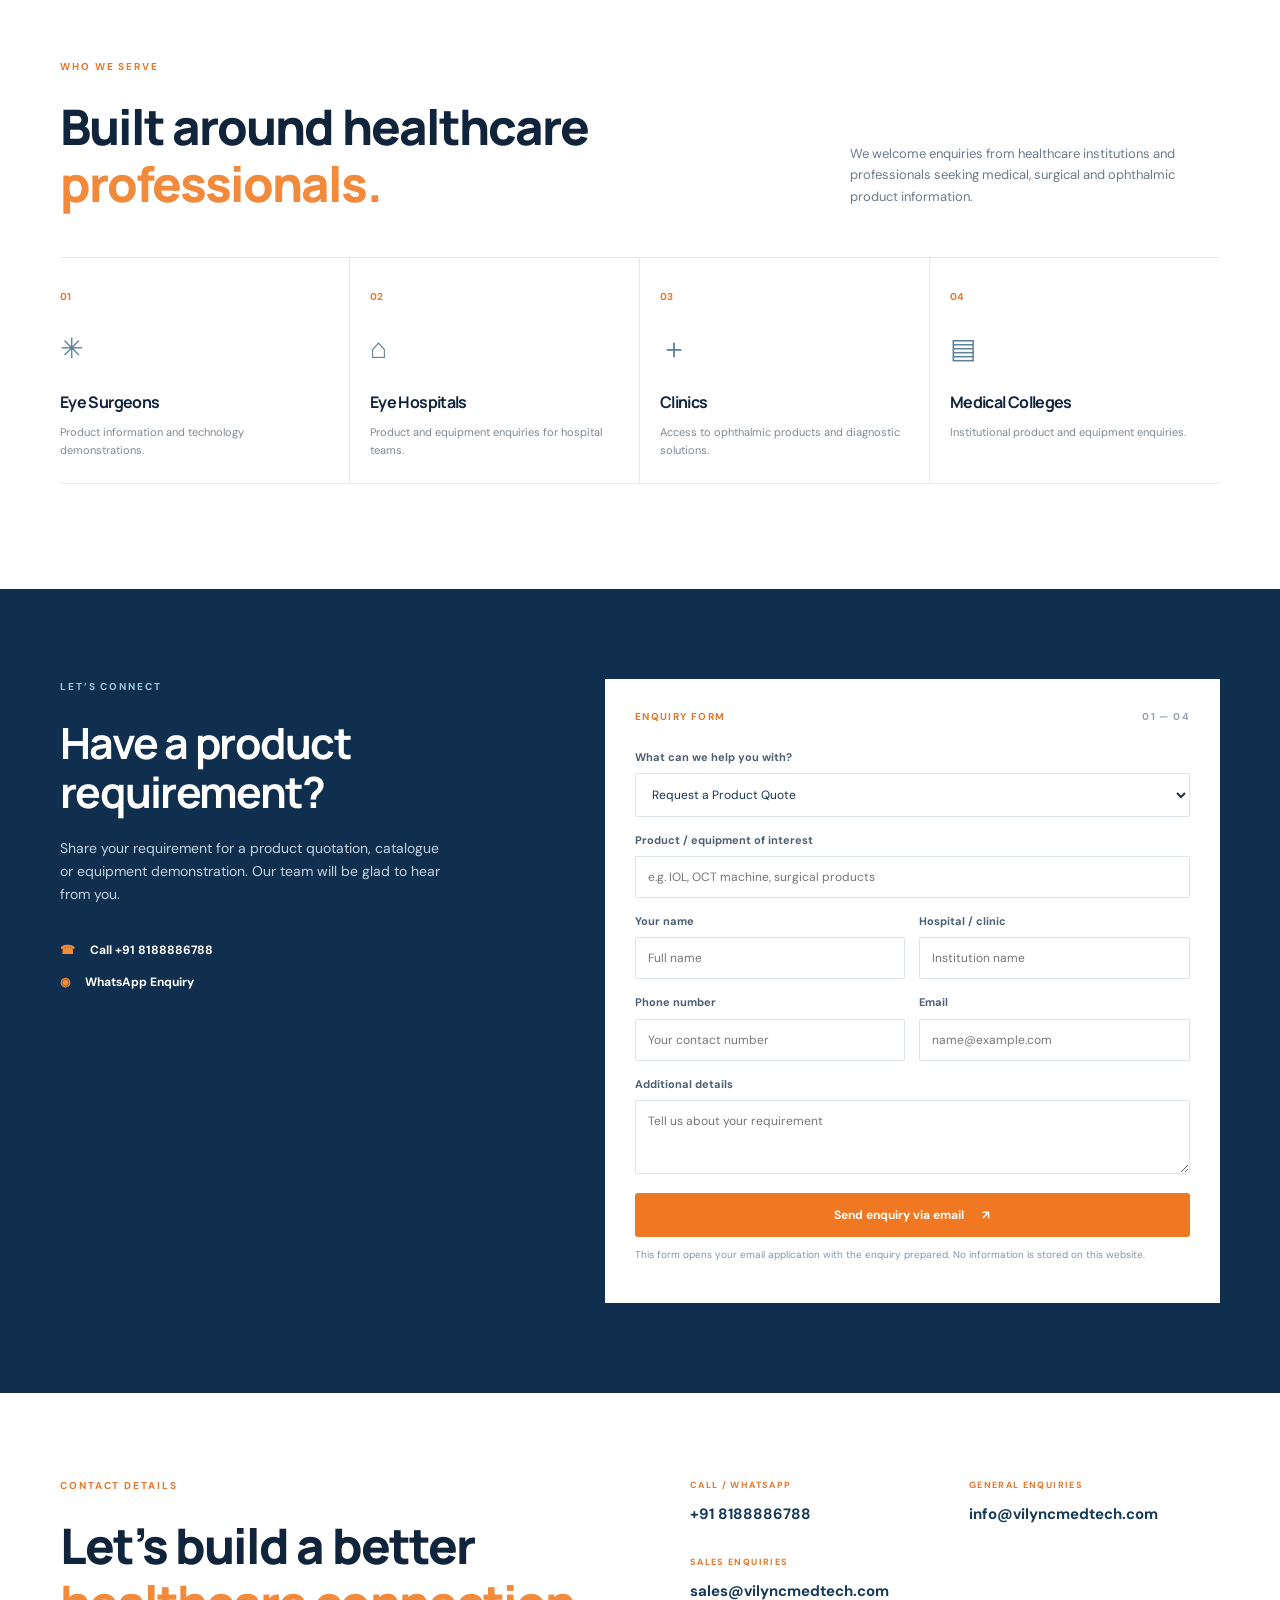
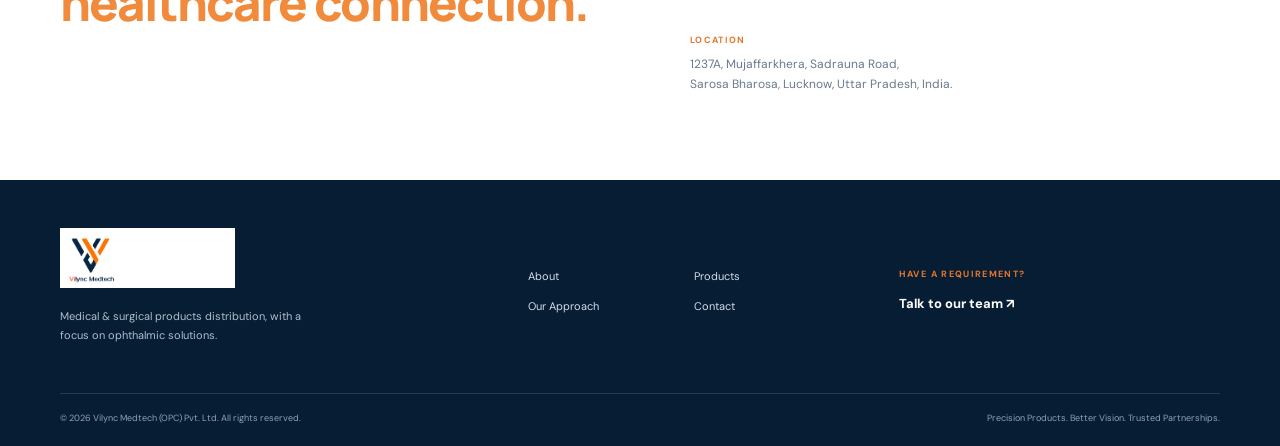
==== commit e8e0ff8f: "Update index.html" ====
--- a/index.html
+++ b/index.html
@@ -1,55 +1,63 @@
 <!doctype html>
 <html lang="en">
 <head>
-  <meta charset="utf-8"><meta name="viewport" content="width=device-width, initial-scale=1">
-  <meta name="description" content="Vilync Medtech (OPC) Pvt. Ltd. supplies ophthalmic surgical products, intraocular lenses and diagnostic technologies to eye surgeons, hospitals and clinics.">
-  <meta name="theme-color" content="#0b2745"><title>Vilync Medtech (OPC) Pvt. Ltd. | Ophthalmic Surgical Products</title>
-  <link rel="preconnect" href="https://fonts.googleapis.com"><link rel="preconnect" href="https://fonts.gstatic.com" crossorigin>
+  <meta charset="utf-8">
+  <meta name="viewport" content="width=device-width, initial-scale=1">
+  <meta name="description" content="Vilync Medtech (OPC) Pvt. Ltd. distributes ophthalmic surgical products, intraocular lenses and diagnostic equipment for eye surgeons, hospitals, clinics and medical colleges.">
+  <meta name="theme-color" content="#0b2745">
+  <title>Vilync Medtech | Medical & Ophthalmic Surgical Solutions</title>
+  <link rel="icon" type="image/png" href="assets/vilync-logo.png">
+  <link rel="preconnect" href="https://fonts.googleapis.com">
+  <link rel="preconnect" href="https://fonts.gstatic.com" crossorigin>
   <link href="https://fonts.googleapis.com/css2?family=DM+Sans:wght@400;500;600;700&family=Manrope:wght@400;500;600;700;800&display=swap" rel="stylesheet">
   <link rel="stylesheet" href="styles.css">
   <style>
-    .brand { display:flex; align-items:center; gap:12px; min-width:0; color:#10243b; font-family:"Manrope",Arial,sans-serif; font-size:13px; font-weight:800; }
-    .brand span { white-space:nowrap; }
-    @media (max-width:680px) { .brand { gap:8px; font-size:11px; } .brand img { width:118px; } }
+    /* Keep the supplied logo unchanged; place the legal company name beside it. */
+    .site-header .brand {
+      display: flex;
+      align-items: center;
+      gap: 14px;
+      flex-shrink: 0;
+      white-space: nowrap;
+    }
+    .site-header .brand-name {
+      display: inline-block;
+      color: #0b2745;
+      font-family: "Manrope", "DM Sans", Arial, sans-serif;
+      font-size: clamp(12px, 1.15vw, 16px);
+      font-weight: 800;
+      letter-spacing: -0.035em;
+      line-height: 1.2;
+      white-space: nowrap;
+    }
+    @media (max-width: 520px) {
+      .site-header .brand {
+        gap: 8px;
+      }
+      .site-header .brand-name {
+        font-size: clamp(10px, 2.8vw, 12px);
+        letter-spacing: -0.045em;
+      }
+    }
   </style>
 
-  <style>
-    .nav-dropdown{position:relative;font-size:13px;font-weight:700;color:#40536a}
-    .nav-dropdown summary{list-style:none;cursor:pointer;padding:8px 0;white-space:nowrap}
-    .nav-dropdown summary::-webkit-details-marker{display:none}
-    .nav-dropdown summary::after{content:"⌄";margin-left:7px;color:#f07822;font-size:15px}
-    .nav-dropdown[open] summary,.nav-dropdown summary:hover{color:#f07822}
-    .nav-submenu{display:none;position:absolute;top:calc(100% + 12px);left:-18px;min-width:205px;padding:9px;background:#fff;border:1px solid #e7edf2;border-radius:6px;box-shadow:0 16px 35px #10243b18;z-index:40}
-    .nav-dropdown[open] .nav-submenu{display:block}
-    .nav-submenu a{display:block;padding:11px 12px;border-radius:4px;color:#243d56;font-size:12px}
-    .nav-submenu a:hover{background:#f3f6f8;color:#e4772c}
-    .iol-product-card{display:block;color:inherit}
-    .iol-product-card .product-link{display:inline-flex;align-items:center;gap:10px;margin-top:12px;color:#e4772c;font-size:12px;font-weight:700}
-    .iol-product-card:focus-visible{outline:3px solid #f07822;outline-offset:3px}
-    @media(max-width:680px){.nav-dropdown{width:100%}.nav-dropdown summary{padding:0}.nav-submenu{position:static;min-width:0;margin-top:8px;box-shadow:none;border-radius:4px;background:#f5f7f9}.nav-submenu a{padding:12px}.nav-dropdown[open] .nav-submenu{display:block}}
-  </style>
 </head>
 <body>
 <header class="site-header">
   <div class="container nav-wrap">
-    <a class="brand" href="./" aria-label="Vilync Medtech (OPC) Pvt. Ltd. home">
+    <a class="brand" href="#home" aria-label="Vilync Medtech (OPC) Pvt. Ltd. home">
       <img src="assets/vilync-logo.png" alt="Vilync Medtech logo">
-      <span>Vilync Medtech (OPC) Pvt. Ltd.</span>
+      <span class="brand-name">Vilync Medtech (OPC) Pvt. Ltd.</span>
     </a>
-    <button class="menu-toggle" type="button" aria-label="Toggle navigation" aria-expanded="false">☰</button>
+    <button class="menu-toggle" aria-label="Open navigation" aria-expanded="false">☰</button>
     <nav class="nav" aria-label="Main navigation">
-      <a href="./">Home</a>
-      <details class="nav-dropdown">
-        <summary>Products</summary>
-        <div class="nav-submenu">
-          <a href="products/ophthalmology/iols/">Intraocular Lenses</a>
-        </div>
-      </details>
-      <a href="#contact">Contact</a>
-      <a class="nav-cta" href="#enquiry">Request a Quote</a>
+      <a href="#home">Home</a><a href="#about">About</a><a href="#products">Products</a>
+      <a href="#brands">Our Approach</a><a href="#contact">Contact</a>
+      <a class="nav-cta" href="#enquiry">Make an Enquiry</a>
     </nav>
   </div>
 </header>
+
 <main>
 <section class="hero" id="home">
   <div class="hero-glow"></div>
@@ -109,16 +117,16 @@
     </div>
     <div class="filter-row" role="group" aria-label="Filter product categories">
       <button class="filter active" data-filter="all">All products</button>
-      <button class="filter" data-filter="iol">Intraocular lenses</button>
+      <a class="filter" href="products/ophthalmology/iols/" aria-label="View all Intraocular Lenses">Intraocular lenses</a>
       <button class="filter" data-filter="surgical">Surgical products</button>
       <button class="filter" data-filter="diagnostic">Diagnostic equipment</button>
-      <button class="filter" data-filter="medical">Medical & surgical</button>
+      <button class="filter" data-filter="medical">Surgical consumables</button>
     </div>
     <div class="product-grid">
-      <a class="product-card iol-product-card" data-category="iol" href="products/ophthalmology/iols/" aria-label="Explore the Intraocular Lenses catalogue">
+      <article class="product-card" data-category="iol">
         <div class="product-art art-lens"><span class="art-number">01 / IOL</span><div class="lens-shape"></div><span class="art-caption">INTRAOCULAR LENS</span></div>
-        <div class="product-info"><span class="category-label">OPHTHALMIC IMPLANTS</span><h3>Intraocular Lenses</h3><p>Lens options for different cataract surgery needs, including monofocal, enhanced monofocal, EDOF and premium categories.</p><span class="product-link">Explore IOL Catalogue <span>↗</span></span></div>
-      </a>
+        <div class="product-info"><span class="category-label">OPHTHALMIC IMPLANTS</span><h3>Intraocular Lenses</h3><p>Lens options for different cataract surgery needs, including monofocal, enhanced monofocal, EDOF and multifocal categories.</p><a href="products/ophthalmology/iols/" class="product-link">Explore all Intraocular Lenses <span>↗</span></a></div>
+      </article>
       <article class="product-card" data-category="surgical">
         <div class="product-art art-surgery"><span class="art-number">02 / SURGICAL</span><div class="instrument-shape"></div><span class="art-caption">SURGICAL SOLUTIONS</span></div>
         <div class="product-info"><span class="category-label">OPHTHALMIC SURGERY</span><h3>Surgical Products</h3><p>Ophthalmic implants, instruments, consumables and other products used in eye-care procedures.</p><a href="#enquiry" class="product-link" data-product="Ophthalmic Surgical Products">Enquire about surgical products <span>↗</span></a></div>
@@ -200,31 +208,16 @@
   </div>
 </section>
 </main>
+
 <footer class="footer">
-  <div class="container">
-    <div class="footer-top">
-      <div>
-        <strong>Vilync Medtech (OPC) Pvt. Ltd.</strong>
-        <p>Ophthalmic surgical products, intraocular lenses and diagnostic technologies for healthcare professionals.</p>
-      </div>
-      <div class="footer-links">
-        <a href="./">Home</a>
-        <a href="products/ophthalmology/iols/">IOL Catalogue</a>
-        <a href="#about">About us</a>
-        <a href="#contact">Contact</a>
-      </div>
-      <div class="footer-action">
-        <span>CALL / WHATSAPP</span>
-        <a href="tel:+918188886788">+91 8188886788</a>
-        <p><a href="mailto:info@vilyncmedtech.com">info@vilyncmedtech.com</a></p>
-      </div>
-    </div>
-    <div class="footer-bottom">
-      <span>© <span id="year"></span> Vilync Medtech (OPC) Pvt. Ltd. All rights reserved.</span>
-      <span>Lucknow, Uttar Pradesh, India</span>
-    </div>
-  </div>
+  <div class="container footer-top">
+    <div><img src="assets/vilync-logo.png" alt="Vilync Medtech logo"><p>Medical & surgical products distribution, with a focus on ophthalmic solutions.</p></div>
+    <div class="footer-links"><a href="#about">About</a><a href="#products">Products</a><a href="#brands">Our Approach</a><a href="#contact">Contact</a></div>
+    <div class="footer-action"><span>HAVE A REQUIREMENT?</span><a href="#enquiry">Talk to our team ↗</a></div>
+  </div>
+  <div class="container footer-bottom"><span>© <span id="year"></span> Vilync Medtech (OPC) Pvt. Ltd. All rights reserved.</span><span>Precision Products. Better Vision. Trusted Partnerships.</span></div>
 </footer>
-<a class="floating-whatsapp" href="https://wa.me/918188886788?text=Hello%20Vilync%20Medtech%2C%20I%20have%20a%20product%20enquiry." target="_blank" rel="noopener" aria-label="Chat with Vilync Medtech on WhatsApp">◉</a>
+<a class="floating-whatsapp" href="https://wa.me/918188886788?text=Hello%20Vilync%20Medtech%2C%20I%20would%20like%20to%20make%20an%20enquiry." target="_blank" rel="noopener" aria-label="WhatsApp Vilync Medtech">◉</a>
 <script src="script.js"></script>
-</body></html>
+</body>
+</html>
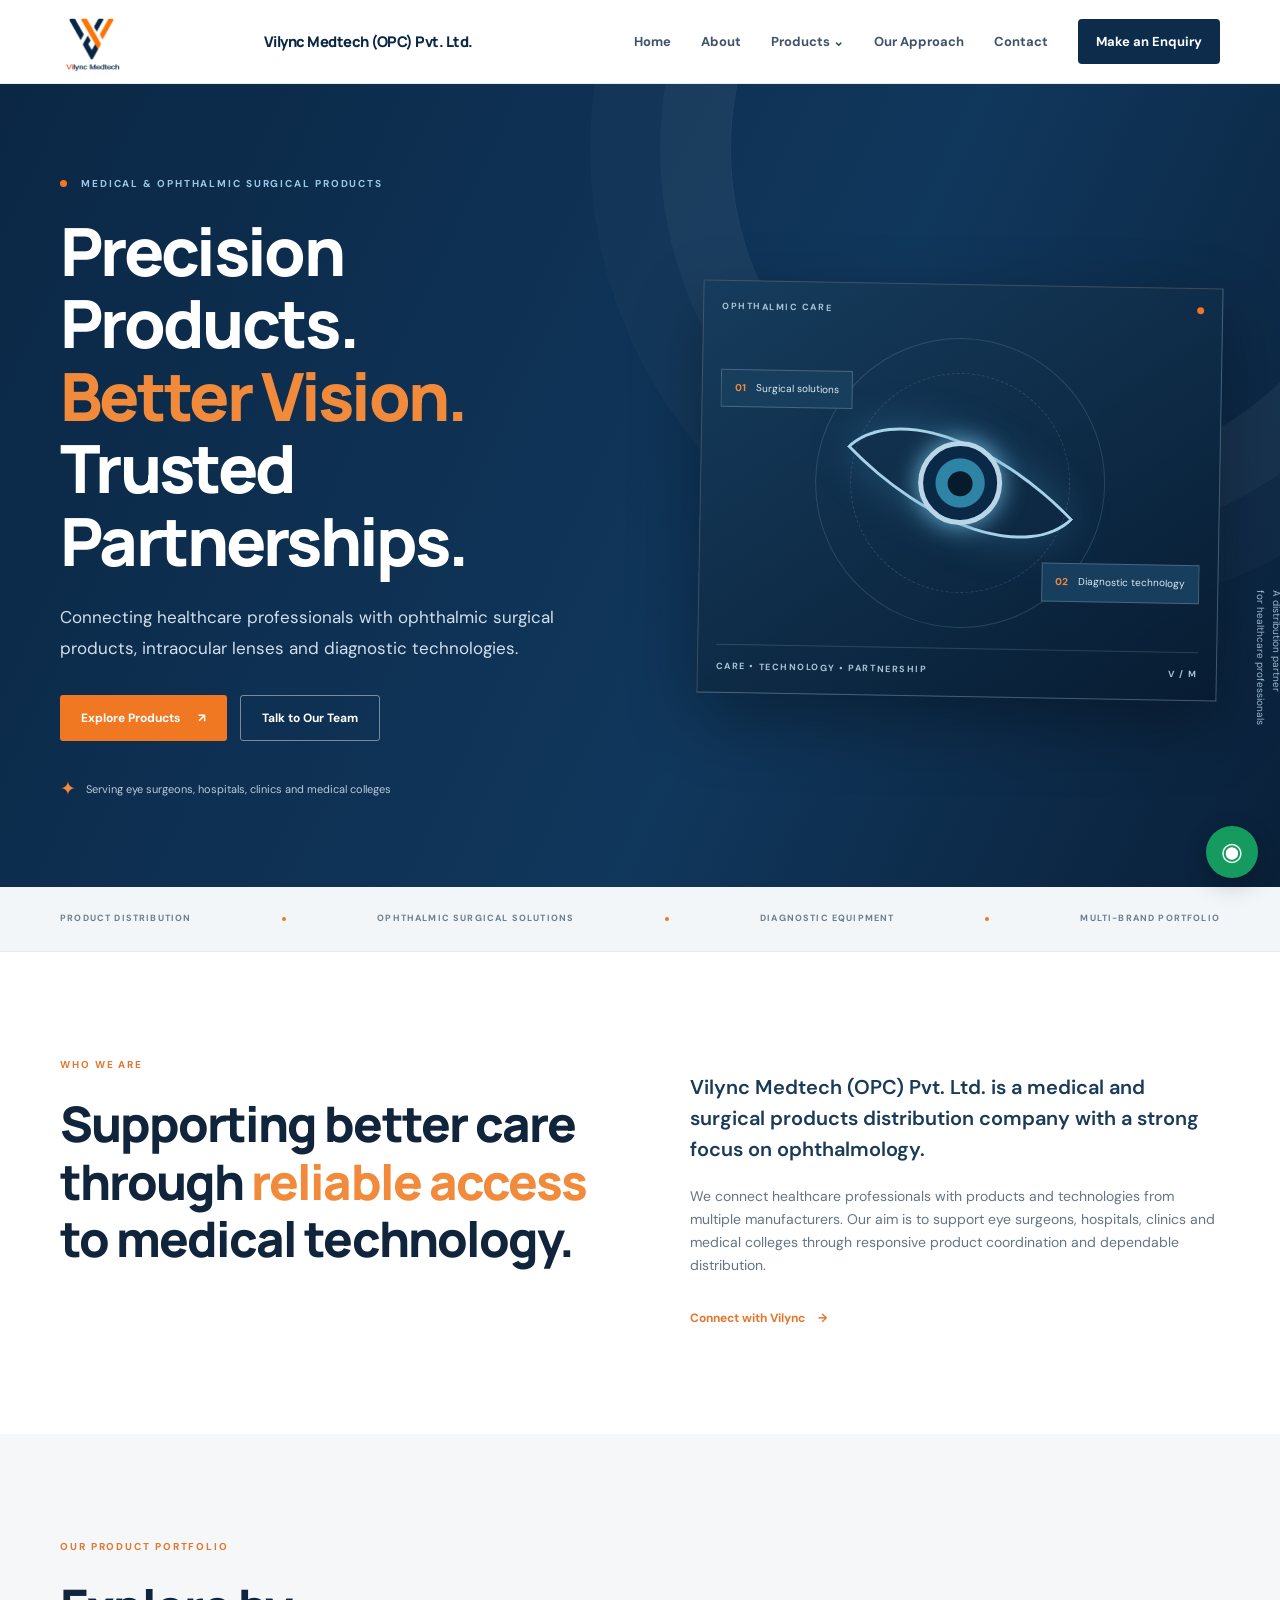
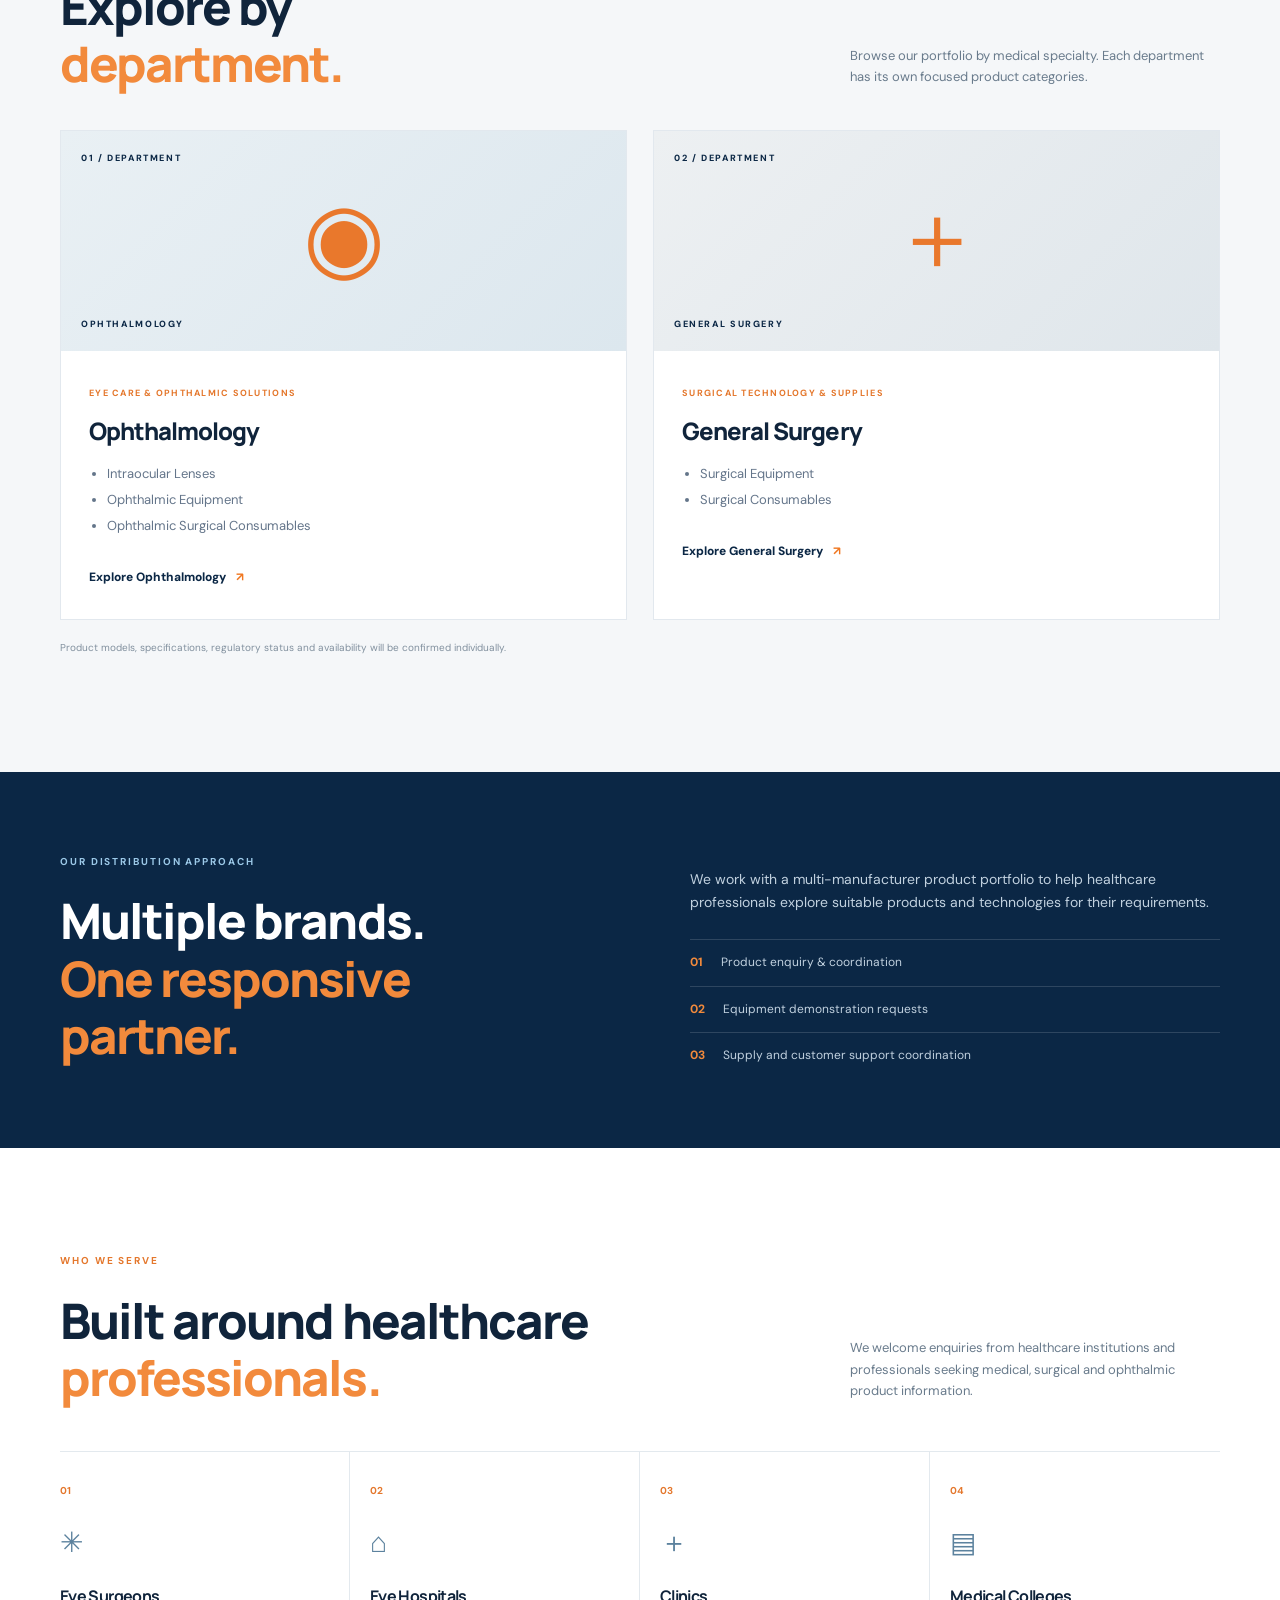
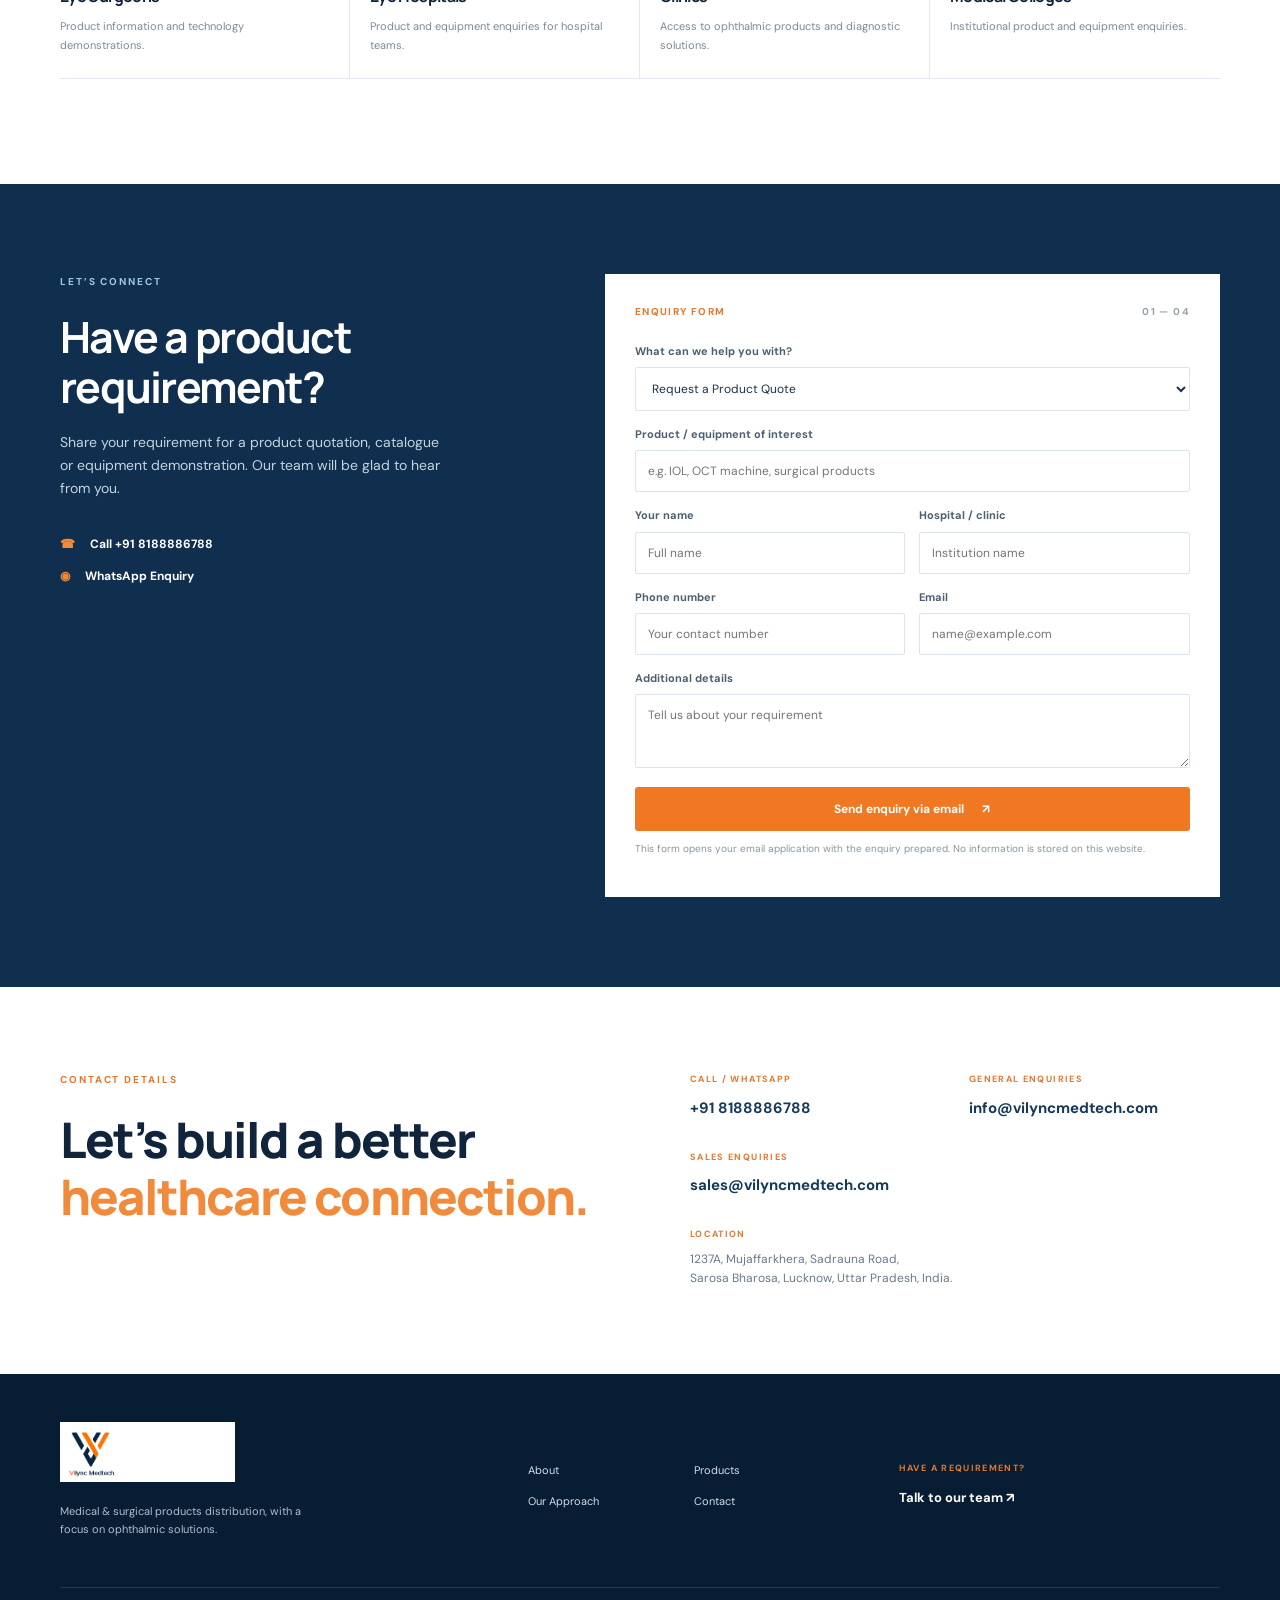
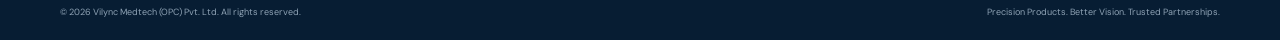
==== commit 540d03cd: "Update index.html" ====
--- a/index.html
+++ b/index.html
@@ -41,6 +41,42 @@
     }
   </style>
 
+
+
+  <style>
+    .nav-dropdown{position:relative}
+    .nav-drop-toggle{border:0;background:transparent;color:#40536a;font:inherit;font-weight:700;cursor:pointer;padding:10px 0}
+    .nav-drop-toggle:hover,.nav-drop-toggle[aria-expanded="true"]{color:#f07822}
+    .nav-menu{display:none;position:absolute;top:calc(100% + 14px);right:-170px;z-index:50;min-width:490px;padding:22px;grid-template-columns:1fr 1fr;gap:22px;background:#fff;border:1px solid #e3e9ee;box-shadow:0 18px 45px #10243b20;border-radius:6px}
+    .nav-dropdown:hover .nav-menu,.nav-dropdown:focus-within .nav-menu,.nav-dropdown.menu-open .nav-menu{display:grid}
+    .nav-menu-group{display:flex;flex-direction:column;gap:11px}
+    .nav-menu-group a{font-size:12px;color:#52657a;line-height:1.4}
+    .nav-menu-group .nav-menu-heading{font-family:Manrope,Arial,sans-serif;color:#0b2745;font-weight:800;font-size:13px;padding-bottom:9px;border-bottom:1px solid #e7edf2}
+    .nav-menu-group a:hover{color:#f07822}
+    .department-grid{display:grid;grid-template-columns:repeat(2,minmax(0,1fr));gap:26px;margin-top:38px}
+    .department-card{display:block;background:#fff;border:1px solid #e2e8ee;color:inherit;transition:transform .25s,box-shadow .25s}
+    .department-card:hover{transform:translateY(-5px);box-shadow:0 18px 40px #10243b12}
+    .department-art{height:220px;position:relative;overflow:hidden;background:#e8eef2;padding:20px;color:#0b2745;display:flex;flex-direction:column;justify-content:space-between}
+    .ophthalmology-art{background:linear-gradient(135deg,#e9f0f4,#dce7ee)}
+    .general-surgery-art{background:linear-gradient(135deg,#edf0f2,#dfe6eb)}
+    .department-number,.department-art-label{font-size:9px;letter-spacing:.18em;font-weight:800}
+    .department-symbol{position:absolute;left:50%;top:48%;transform:translate(-50%,-50%);font-size:94px;line-height:1;color:#e9782c;font-weight:500}
+    .department-copy{padding:27px 28px 30px}
+    .department-copy h3{font:800 24px Manrope,Arial,sans-serif;margin:9px 0 14px;color:#10243b}
+    .department-copy ul{padding-left:18px;margin:0 0 24px;color:#64758a;font-size:13px;line-height:2}
+    .department-link{font-size:12px;font-weight:800;color:#0b2745}
+    .department-link b{color:#f07822;margin-left:7px}
+    @media(max-width:900px){.nav-menu{right:0}.department-grid{gap:18px}}
+    @media(max-width:680px){
+      .nav-dropdown{width:100%}
+      .nav-drop-toggle{width:100%;text-align:left;padding:0}
+      .nav-menu{position:static;min-width:0;width:100%;margin-top:12px;padding:15px;grid-template-columns:1fr;gap:18px;box-shadow:none;border-radius:4px}
+      .department-grid{grid-template-columns:1fr}
+      .department-art{height:185px}
+      .department-copy{padding:22px}
+    }
+  </style>
+
 </head>
 <body>
 <header class="site-header">
@@ -51,9 +87,27 @@
     </a>
     <button class="menu-toggle" aria-label="Open navigation" aria-expanded="false">☰</button>
     <nav class="nav" aria-label="Main navigation">
-      <a href="#home">Home</a><a href="#about">About</a><a href="#products">Products</a>
-      <a href="#brands">Our Approach</a><a href="#contact">Contact</a>
-      <a class="nav-cta" href="#enquiry">Make an Enquiry</a>
+      <a href="/#home">Home</a>
+      <a href="/#about">About</a>
+      <div class="nav-dropdown">
+        <button class="nav-drop-toggle" type="button" aria-expanded="false" aria-controls="products-menu">Products <span aria-hidden="true">⌄</span></button>
+        <div class="nav-menu" id="products-menu">
+          <div class="nav-menu-group">
+            <a class="nav-menu-heading" href="/products/ophthalmology/">Ophthalmology</a>
+            <a href="/products/ophthalmology/iols/">Intraocular Lenses</a>
+            <a href="/products/ophthalmology/#ophthalmic-equipment">Ophthalmic Equipment</a>
+            <a href="/products/ophthalmology/#ophthalmic-consumables">Ophthalmic Surgical Consumables</a>
+          </div>
+          <div class="nav-menu-group">
+            <a class="nav-menu-heading" href="/products/general-surgery/">General Surgery</a>
+            <a href="/products/general-surgery/#surgical-equipment">Surgical Equipment</a>
+            <a href="/products/general-surgery/#surgical-consumables">Surgical Consumables</a>
+          </div>
+        </div>
+      </div>
+      <a href="/#brands">Our Approach</a>
+      <a href="/#contact">Contact</a>
+      <a class="nav-cta" href="/#enquiry">Make an Enquiry</a>
     </nav>
   </div>
 </header>
@@ -112,42 +166,37 @@
 <section class="section products-section" id="products">
   <div class="container">
     <div class="section-heading">
-      <div><p class="eyebrow dark-eyebrow">OUR PRODUCT PORTFOLIO</p><h2>Solutions for every<br><em>step of eye care.</em></h2></div>
-      <p>Explore our key product categories. Contact our team for current availability, specifications, manufacturer details and quotations.</p>
-    </div>
-    <div class="filter-row" role="group" aria-label="Filter product categories">
-      <button class="filter active" data-filter="all">All products</button>
-      <a class="filter" href="products/ophthalmology/iols/" aria-label="View all Intraocular Lenses">Intraocular lenses</a>
-      <button class="filter" data-filter="surgical">Surgical products</button>
-      <button class="filter" data-filter="diagnostic">Diagnostic equipment</button>
-      <button class="filter" data-filter="medical">Surgical consumables</button>
-    </div>
-    <div class="product-grid">
-      <article class="product-card" data-category="iol">
-        <div class="product-art art-lens"><span class="art-number">01 / IOL</span><div class="lens-shape"></div><span class="art-caption">INTRAOCULAR LENS</span></div>
-        <div class="product-info"><span class="category-label">OPHTHALMIC IMPLANTS</span><h3>Intraocular Lenses</h3><p>Lens options for different cataract surgery needs, including monofocal, enhanced monofocal, EDOF and multifocal categories.</p><a href="products/ophthalmology/iols/" class="product-link">Explore all Intraocular Lenses <span>↗</span></a></div>
-      </article>
-      <article class="product-card" data-category="surgical">
-        <div class="product-art art-surgery"><span class="art-number">02 / SURGICAL</span><div class="instrument-shape"></div><span class="art-caption">SURGICAL SOLUTIONS</span></div>
-        <div class="product-info"><span class="category-label">OPHTHALMIC SURGERY</span><h3>Surgical Products</h3><p>Ophthalmic implants, instruments, consumables and other products used in eye-care procedures.</p><a href="#enquiry" class="product-link" data-product="Ophthalmic Surgical Products">Enquire about surgical products <span>↗</span></a></div>
-      </article>
-      <article class="product-card" data-category="diagnostic">
-        <div class="product-art art-oct"><span class="art-number">03 / DIAGNOSTICS</span><div class="oct-rings"><b></b><b></b><b></b></div><span class="art-caption">OCT & IMAGING</span></div>
-        <div class="product-info"><span class="category-label">DIAGNOSTIC TECHNOLOGY</span><h3>OCT & Imaging Systems</h3><p>Optical Coherence Tomography and ophthalmic imaging equipment. Demonstration enquiries are welcome.</p><a href="#enquiry" class="product-link" data-product="OCT & Imaging Systems">Request a demonstration <span>↗</span></a></div>
-      </article>
-      <article class="product-card" data-category="diagnostic">
-        <div class="product-art art-diagnostic"><span class="art-number">04 / DIAGNOSTICS</span><div class="scan-graphic"><span></span><span></span><span></span><span></span></div><span class="art-caption">CLINICAL ASSESSMENT</span></div>
-        <div class="product-info"><span class="category-label">OPHTHALMIC DIAGNOSTICS</span><h3>Diagnostic Equipment</h3><p>Explore diagnostic technology categories such as optical biometry, corneal topography and other ophthalmic systems.</p><a href="#enquiry" class="product-link" data-product="Ophthalmic Diagnostic Equipment">Enquire about equipment <span>↗</span></a></div>
-      </article>
-      <article class="product-card" data-category="medical">
-        <div class="product-art art-medical"><span class="art-number">05 / MEDICAL</span><div class="medical-cross">+</div><span class="art-caption">MEDICAL & SURGICAL</span></div>
-        <div class="product-info"><span class="category-label">BROADER PORTFOLIO</span><h3>Medical & Surgical Products</h3><p>A broader multi-brand portfolio for healthcare institutions. Ask us about product categories and availability.</p><a href="#enquiry" class="product-link" data-product="Medical & Surgical Products">Discuss your requirement <span>↗</span></a></div>
-      </article>
-      <article class="product-card catalogue-card">
-        <div class="catalogue-content"><span class="catalogue-icon">↗</span><span class="category-label">NEED SOMETHING SPECIFIC?</span><h3>Let’s find the right product for your requirement.</h3><p>Tell us your product, brand or equipment requirement and our team will get back to you.</p><a href="#enquiry" class="button button-dark">Request product information</a></div>
-      </article>
-    </div>
-    <p class="disclaimer">Product categories are indicative. Specific models, brands, specifications, regulatory status and availability will be confirmed individually.</p>
+      <div><p class="eyebrow dark-eyebrow">OUR PRODUCT PORTFOLIO</p><h2>Explore by<br><em>department.</em></h2></div>
+      <p>Browse our portfolio by medical specialty. Each department has its own focused product categories.</p>
+    </div>
+    <div class="department-grid">
+      <a class="department-card" href="/products/ophthalmology/">
+        <div class="department-art ophthalmology-art"><span class="department-number">01 / DEPARTMENT</span><span class="department-symbol">◉</span><span class="department-art-label">OPHTHALMOLOGY</span></div>
+        <div class="department-copy">
+          <span class="category-label">EYE CARE & OPHTHALMIC SOLUTIONS</span>
+          <h3>Ophthalmology</h3>
+          <ul>
+            <li>Intraocular Lenses</li>
+            <li>Ophthalmic Equipment</li>
+            <li>Ophthalmic Surgical Consumables</li>
+          </ul>
+          <span class="department-link">Explore Ophthalmology <b>↗</b></span>
+        </div>
+      </a>
+      <a class="department-card" href="/products/general-surgery/">
+        <div class="department-art general-surgery-art"><span class="department-number">02 / DEPARTMENT</span><span class="department-symbol">＋</span><span class="department-art-label">GENERAL SURGERY</span></div>
+        <div class="department-copy">
+          <span class="category-label">SURGICAL TECHNOLOGY & SUPPLIES</span>
+          <h3>General Surgery</h3>
+          <ul>
+            <li>Surgical Equipment</li>
+            <li>Surgical Consumables</li>
+          </ul>
+          <span class="department-link">Explore General Surgery <b>↗</b></span>
+        </div>
+      </a>
+    </div>
+    <p class="disclaimer">Product models, specifications, regulatory status and availability will be confirmed individually.</p>
   </div>
 </section>
 
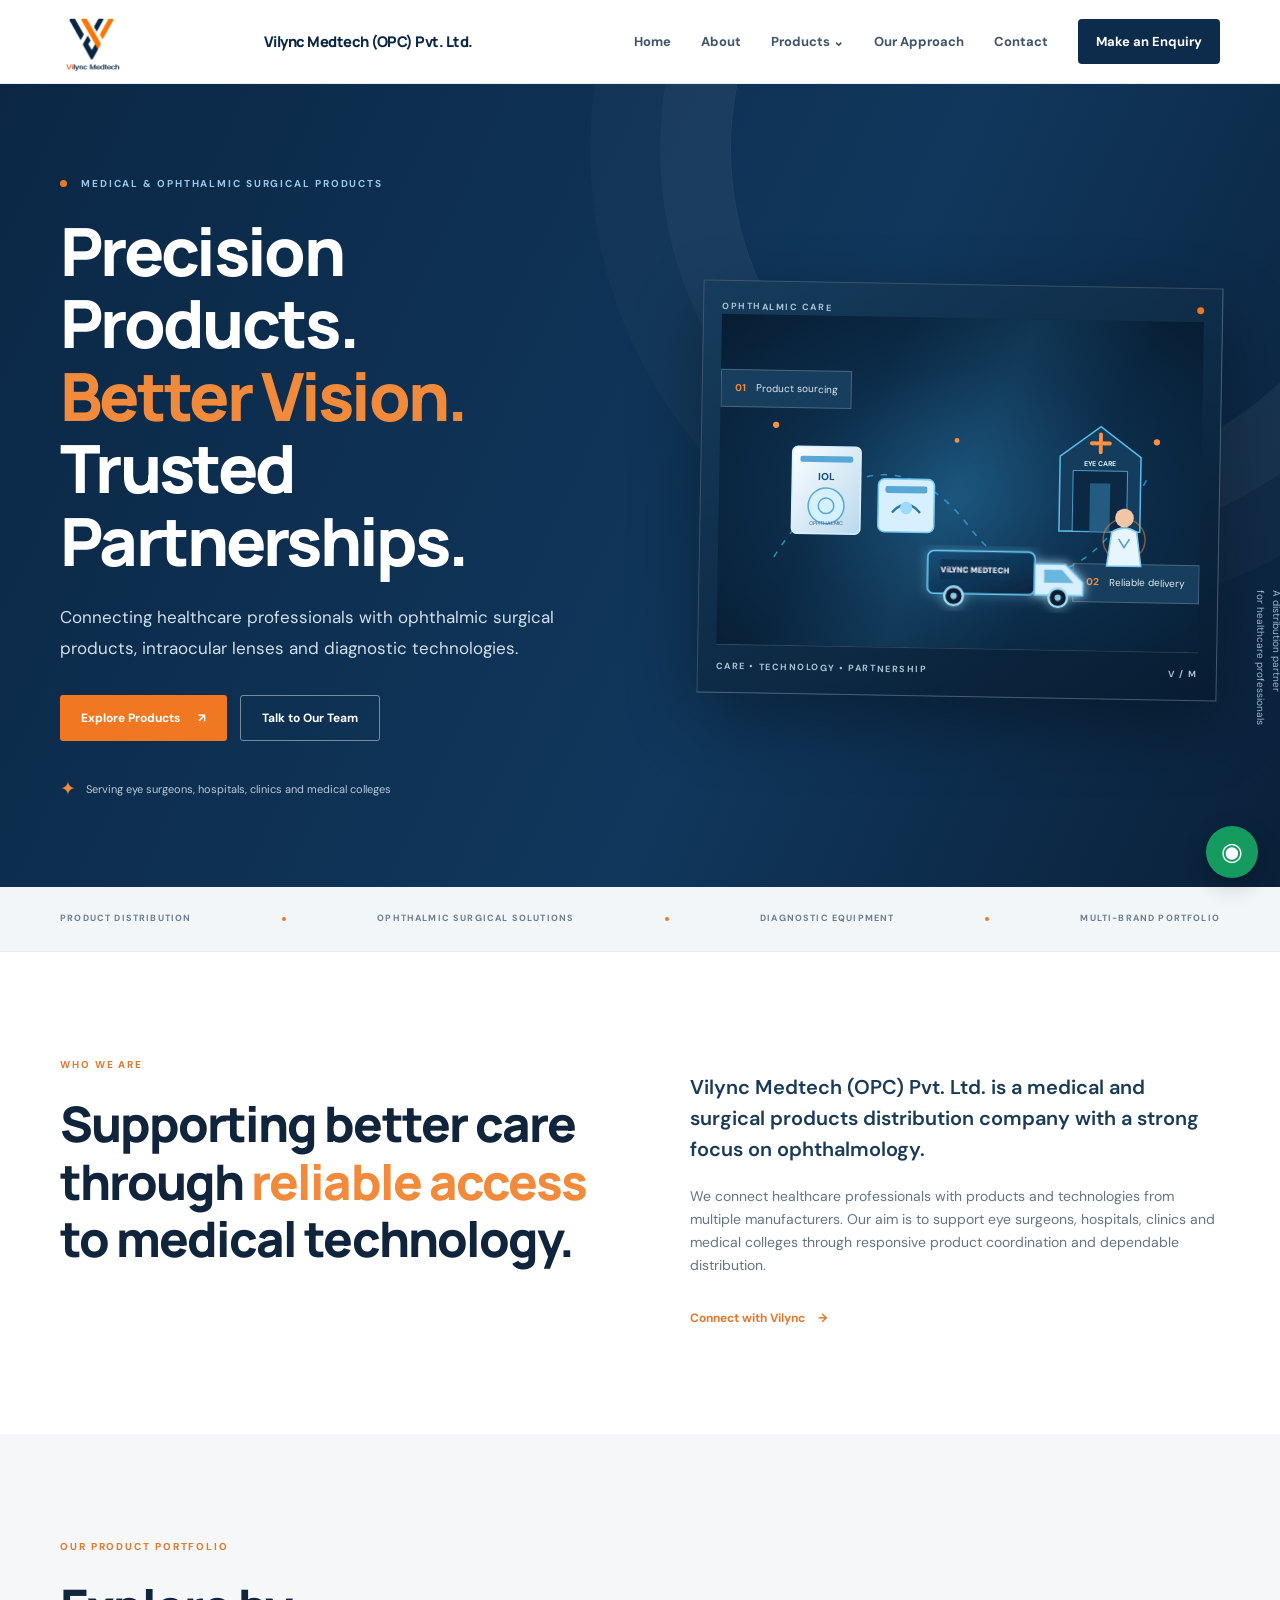
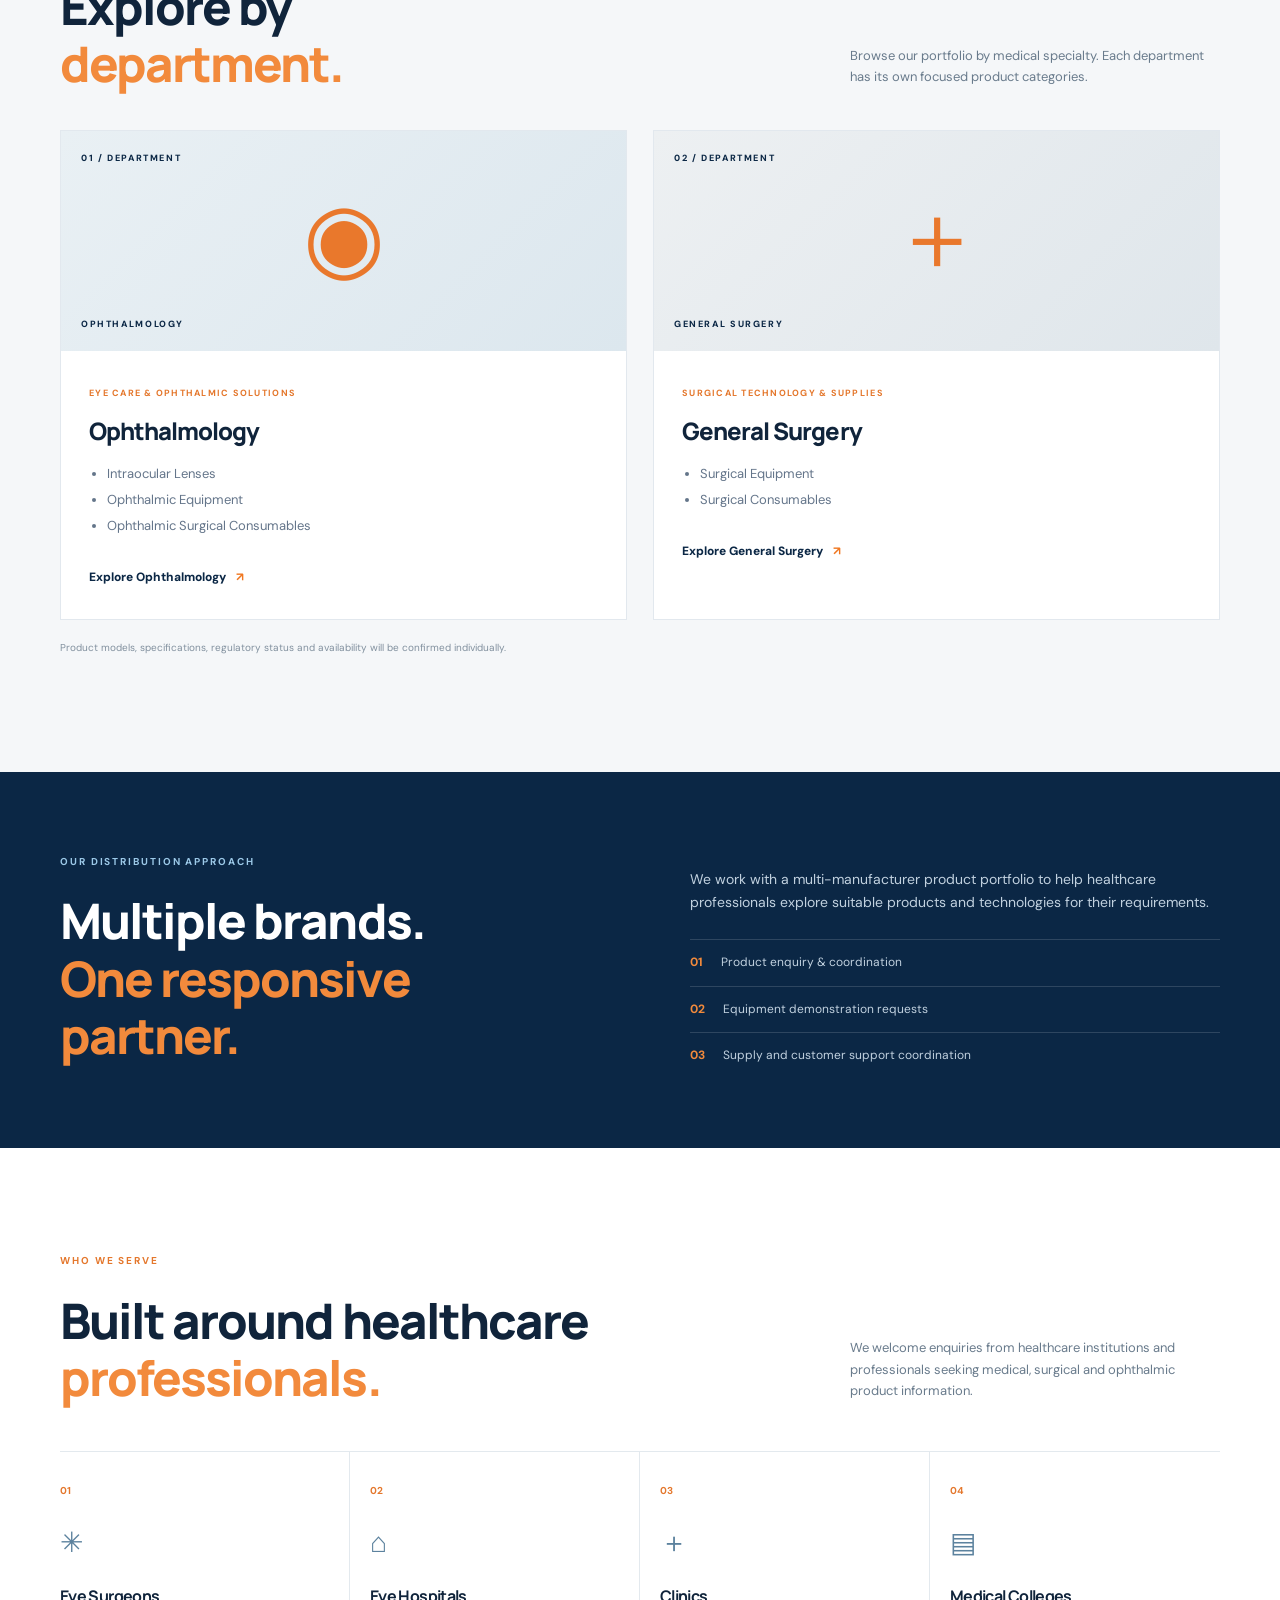
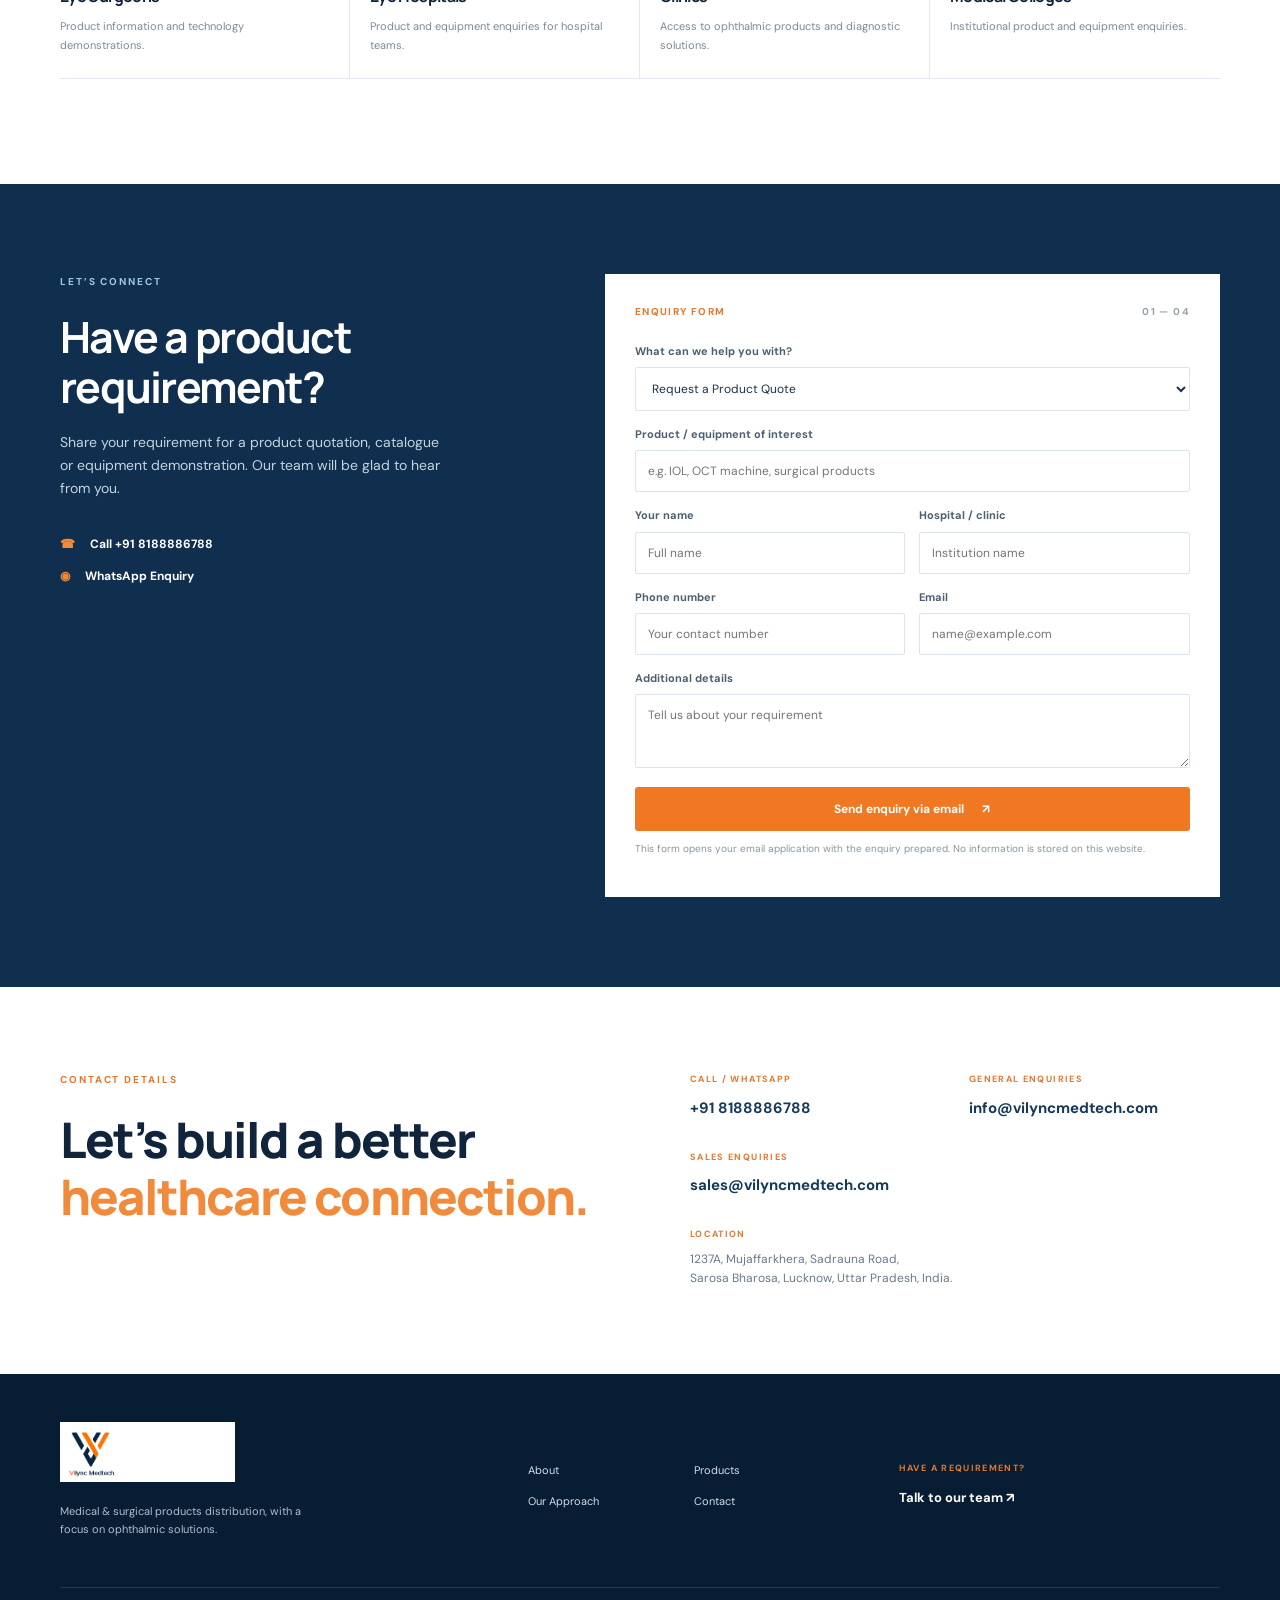
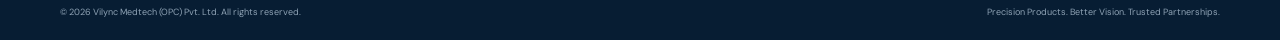
==== commit d435e7bb: "Replace homepage eye graphic with animated distribution scene" ====
--- a/index.html
+++ b/index.html
@@ -129,11 +129,59 @@
     <div class="hero-visual">
       <div class="visual-frame">
         <div class="visual-top"><span>OPHTHALMIC CARE</span><span class="live-dot"></span></div>
-        <div class="visual-art">
-          <div class="orbit orbit-one"></div><div class="orbit orbit-two"></div>
-          <div class="eye-symbol"><div class="eye-iris"></div><div class="eye-pupil"></div></div>
-          <div class="visual-label label-a"><b>01</b><span>Surgical solutions</span></div>
-          <div class="visual-label label-b"><b>02</b><span>Diagnostic technology</span></div>
+        <div class="visual-art distribution-art" role="img" aria-label="Animated illustration of ophthalmic products being distributed to eye-care professionals">
+          <div class="supply-glow"></div>
+          <svg class="distribution-scene" viewBox="0 0 620 340" xmlns="http://www.w3.org/2000/svg" aria-hidden="true">
+            <defs>
+              <linearGradient id="supplyBox" x1="0" y1="0" x2="1" y2="1"><stop stop-color="#fafdff"/><stop offset="1" stop-color="#b9d9ee"/></linearGradient>
+              <linearGradient id="supplyTruck" x1="0" y1="0" x2="1" y2="1"><stop stop-color="#174f79"/><stop offset="1" stop-color="#08233e"/></linearGradient>
+              <filter id="supplyGlow"><feGaussianBlur stdDeviation="7" result="b"/><feMerge><feMergeNode in="b"/><feMergeNode in="SourceGraphic"/></feMerge></filter>
+            </defs>
+            <path class="route-line" d="M72 248 C155 112 250 112 322 204 S478 285 554 132" fill="none" stroke="#39bdf4" stroke-width="2" stroke-dasharray="7 9" opacity=".65"/>
+            <g class="supply-products">
+              <g transform="translate(94 105)">
+                <rect x="0" y="0" width="88" height="112" rx="7" fill="url(#supplyBox)" stroke="#d7efff" stroke-width="2"/>
+                <rect x="10" y="12" width="68" height="8" rx="3" fill="#58a8d6"/>
+                <text x="44" y="43" fill="#14517b" font-size="13" font-weight="800" text-anchor="middle">IOL</text>
+                <circle cx="44" cy="76" r="23" fill="#d5f0ff" stroke="#5ba9d3" stroke-width="2"/>
+                <circle cx="44" cy="76" r="10" fill="none" stroke="#5ba9d3" stroke-width="2"/>
+                <text x="44" y="101" fill="#37617f" font-size="7" text-anchor="middle">OPHTHALMIC</text>
+              </g>
+              <g transform="translate(205 145)">
+                <rect width="72" height="68" rx="8" fill="#d7efff" stroke="#77c9ef" stroke-width="2"/>
+                <rect x="9" y="9" width="54" height="9" rx="3" fill="#58a8d6"/>
+                <path d="M18 43 Q36 22 54 43" fill="none" stroke="#2778a8" stroke-width="3"/>
+                <circle cx="36" cy="37" r="8" fill="#9bdafa"/>
+              </g>
+            </g>
+            <g class="clinic-mark" transform="translate(438 58)">
+              <path d="M0 54 L52 15 L104 54 V150 H0Z" fill="#143c5d" stroke="#5ab9e9" stroke-width="2"/>
+              <rect x="17" y="72" width="70" height="78" fill="#0b2945" stroke="#5ab9e9"/>
+              <rect x="39" y="88" width="26" height="62" fill="#245b80"/>
+              <path d="M52 25 V48 M40.5 36.5 H63.5" stroke="#ff913e" stroke-width="5" stroke-linecap="round"/>
+              <text x="52" y="66" fill="#d9f1ff" font-size="9" text-anchor="middle" font-weight="700">EYE CARE</text>
+            </g>
+            <g class="delivery-van" filter="url(#supplyGlow)">
+              <rect x="270" y="236" width="138" height="55" rx="8" fill="url(#supplyTruck)" stroke="#67c9f2" stroke-width="2"/>
+              <path d="M408 251 H447 L470 274 V291 H408Z" fill="#d9efff" stroke="#67c9f2" stroke-width="2"/>
+              <path d="M420 258 H443 L458 275 H420Z" fill="#69b7df"/>
+              <rect x="286" y="247" width="91" height="26" rx="3" fill="#0d3456"/>
+              <text x="331" y="264" fill="#f5fbff" font-size="10" font-weight="800" text-anchor="middle">ViLYNC MEDTECH</text>
+              <circle cx="304" cy="294" r="12" fill="#071b2d" stroke="#9ddcf7" stroke-width="3"/><circle cx="304" cy="294" r="4" fill="#8bcce9"/>
+              <circle cx="438" cy="294" r="12" fill="#071b2d" stroke="#9ddcf7" stroke-width="3"/><circle cx="438" cy="294" r="4" fill="#8bcce9"/>
+            </g>
+            <g class="handoff-pulse" fill="none" stroke="#ff913e" stroke-width="2">
+              <circle cx="522" cy="218" r="15"/><circle cx="522" cy="218" r="27" opacity=".45"/>
+            </g>
+            <g transform="translate(502 190)">
+              <circle cx="20" cy="0" r="12" fill="#f2c6a5"/>
+              <path d="M4 18 Q20 8 36 18 L42 62 H-2Z" fill="#e7f5ff" stroke="#7ec9ed" stroke-width="2"/>
+              <path d="M13 27 L20 38 L27 27" fill="none" stroke="#4b9bc6" stroke-width="2"/>
+            </g>
+            <g class="sparkles" fill="#ff913e"><circle cx="72" cy="78" r="4"/><circle cx="305" cy="94" r="3"/><circle cx="562" cy="92" r="4"/></g>
+          </svg>
+          <div class="visual-label label-a"><b>01</b><span>Product sourcing</span></div>
+          <div class="visual-label label-b"><b>02</b><span>Reliable delivery</span></div>
         </div>
         <div class="visual-bottom"><span>CARE • TECHNOLOGY • PARTNERSHIP</span><span>V / M</span></div>
       </div>
--- a/styles.css
+++ b/styles.css
@@ -1,3 +1,22 @@
 *{box-sizing:border-box}html{scroll-behavior:smooth}body{margin:0;color:#10243b;background:#fff;font-family:"DM Sans",Arial,sans-serif;line-height:1.65}h1,h2,h3,.brand{font-family:"Manrope",Arial,sans-serif;letter-spacing:-.04em}a{color:inherit;text-decoration:none}.container{width:min(1160px,calc(100% - 48px));margin:auto}.site-header{height:84px;background:#fff;position:sticky;top:0;z-index:20;border-bottom:1px solid #e8edf2}.nav-wrap{height:100%;display:flex;align-items:center;justify-content:space-between}.brand img{width:190px;height:62px;object-fit:contain;object-position:left center}.nav{display:flex;align-items:center;gap:30px;font-size:13px;font-weight:700;color:#40536a}.nav a:hover{color:#f07822}.nav .nav-cta{background:#0d2b4b;color:#fff;padding:12px 18px;border-radius:4px}.menu-toggle{display:none;border:0;background:none;font-size:25px;color:#10243b}.hero{position:relative;overflow:hidden;background:#0b2745;color:#fff;padding:92px 0 82px}.hero:before{content:"";position:absolute;inset:0;background:linear-gradient(115deg,#0b2745 0%,#10375c 60%,#0a2039 100%)}.hero-glow{position:absolute;width:650px;height:650px;border-radius:50%;border:1px solid #ffffff12;right:-100px;top:-260px;box-shadow:0 0 0 70px #ffffff08,0 0 0 140px #ffffff05}.hero-grid{position:relative;display:grid;grid-template-columns:1.05fr .95fr;gap:65px;align-items:center}.eyebrow{font-size:10px;letter-spacing:.19em;font-weight:700;color:#9cc9e8;margin:0 0 22px}.eyebrow span{display:inline-block;width:7px;height:7px;background:#f07822;border-radius:50%;margin-right:10px}.hero h1{font-size:clamp(42px,5.2vw,68px);line-height:1.09;margin:0 0 25px;font-weight:800}.hero h1 em,.section h2 em,.feature-band h2 em,.contact-section h2 em{font-style:normal;color:#f28a3c}.hero-lead{font-size:17px;color:#d1dfeb;max-width:550px;line-height:1.8}.hero-actions{display:flex;gap:13px;margin:32px 0}.button{display:inline-flex;align-items:center;justify-content:center;gap:18px;padding:14px 21px;border:0;border-radius:3px;font:700 12px "DM Sans";cursor:pointer;transition:.2s}.button:hover{transform:translateY(-2px)}.button-orange{background:#f07822;color:#fff}.button-outline{border:1px solid #ffffff70;color:#fff}.hero-proof{display:flex;align-items:center;gap:10px;font-size:11px;color:#b9cada}.proof-mark{color:#f28a3c;font-size:19px}.hero-visual{position:relative}.visual-frame{background:linear-gradient(145deg,#163c5d,#071c32);border:1px solid #ffffff35;padding:18px;box-shadow:0 25px 70px #0005;transform:rotate(1deg)}.visual-top,.visual-bottom{display:flex;justify-content:space-between;color:#a9c3d6;font-size:9px;letter-spacing:.17em;font-weight:700}.live-dot{width:7px;height:7px;border-radius:50%;background:#f07822}.visual-art{height:330px;position:relative;display:grid;place-items:center;overflow:hidden}.orbit{position:absolute;border:1px solid #8db8d333;border-radius:50%;width:290px;height:290px}.orbit-two{width:220px;height:220px;border-style:dashed}.eye-symbol{width:210px;height:112px;border:3px solid #a8d2e9;border-radius:100% 0 100% 0;transform:rotate(45deg);display:grid;place-items:center;box-shadow:0 0 45px #4a9cc855}.eye-iris{width:84px;height:84px;border-radius:50%;background:radial-gradient(circle,#f8a45f 0 12%,#2e84a5 14% 46%,#0a2947 48%);border:5px solid #b8d6e7;box-shadow:0 0 25px #6bb4d5}.eye-pupil{position:absolute;width:25px;height:25px;background:#071b2d;border-radius:50%}.visual-label{position:absolute;background:#173e5d;border:1px solid #ffffff35;padding:10px 13px;display:flex;gap:10px;align-items:center;font-size:10px;color:#dceaf3}.visual-label b{color:#f28a3c}.label-a{left:0;top:55px}.label-b{right:0;bottom:48px}.visual-bottom{padding-top:14px;border-top:1px solid #ffffff24}.hero-side-note{position:absolute;right:-48px;bottom:-44px;font-size:10px;line-height:1.6;color:#9bb7cb;transform:rotate(90deg);transform-origin:right}.trust-strip{background:#f3f6f8;border-bottom:1px solid #e6ebef}.trust-inner{min-height:64px;display:flex;justify-content:space-between;align-items:center;gap:20px;font-size:9px;letter-spacing:.13em;font-weight:700;color:#6c7e8e}.trust-inner i{width:4px;height:4px;background:#f07822;border-radius:50%}.section{padding:105px 0}.two-col{display:grid;grid-template-columns:1fr 1fr;gap:100px}.dark-eyebrow{color:#e4772c}.section h2,.feature-band h2,.contact-section h2{font-size:clamp(34px,4vw,49px);line-height:1.17;margin:0;font-weight:800}.about-copy{padding-top:15px;color:#647486;font-size:14px}.large-copy{font-size:20px;color:#193a58;font-weight:600;line-height:1.55;margin-top:0}.text-link{display:inline-block;margin-top:18px;color:#e4772c;font-size:12px;font-weight:700}.text-link span{margin-left:10px}.products-section{background:#f5f7f9}.section-heading{display:flex;justify-content:space-between;align-items:end;gap:50px;margin-bottom:35px}.section-heading>p{max-width:370px;color:#697b8c;font-size:13px;margin-bottom:5px}.filter-row{display:flex;gap:8px;flex-wrap:wrap;margin-bottom:25px}.filter{background:#fff;border:1px solid #dfe6ec;color:#617285;padding:10px 15px;font:600 11px "DM Sans";cursor:pointer;border-radius:3px}.filter.active,.filter:hover{background:#102f4e;color:#fff;border-color:#102f4e}.product-grid{display:grid;grid-template-columns:repeat(3,1fr);gap:18px}.product-card{background:#fff;border:1px solid #e8edf1;min-width:0;transition:.25s}.product-card:hover{transform:translateY(-4px);box-shadow:0 16px 35px #17365312}.product-art{height:190px;position:relative;overflow:hidden;display:grid;place-items:center;background:#dce8ef}.art-number,.art-caption{position:absolute;left:17px;color:#547187;font-size:9px;letter-spacing:.15em;font-weight:700}.art-number{top:15px}.art-caption{bottom:14px}.lens-shape{width:115px;height:115px;border-radius:50%;background:radial-gradient(circle at 40% 35%,#fff 0 7%,#d9f2fa 9% 20%,#79a8c1 24% 27%,#eaf5f8 30% 45%,#7ba4ba 49% 53%,#e8f4f7 57%);border:8px solid #b4cbd8;box-shadow:0 15px 30px #173a5140}.art-surgery{background:#dce7e9}.instrument-shape{width:180px;height:12px;background:linear-gradient(#7c9aa8,#e7f1f4,#547384);border-radius:100%;transform:rotate(-28deg);box-shadow:0 0 0 3px #ffffff80}.instrument-shape:after{content:"";display:block;width:70px;height:35px;border:4px solid #6c8b9a;border-radius:50%;margin-left:135px;margin-top:-12px}.art-oct{background:#dce9f2}.oct-rings{width:150px;height:150px;border:1px solid #75a2bd;border-radius:50%;display:grid;place-items:center;box-shadow:0 0 0 18px #ffffff35,0 0 0 36px #ffffff28}.oct-rings b{position:absolute;width:100px;height:100px;border:1px solid #3c799d;border-radius:50%}.oct-rings b:nth-child(2){width:65px;height:65px}.oct-rings b:nth-child(3){width:28px;height:28px;background:#f07822;border:0}.art-diagnostic{background:#e2eaf0}.scan-graphic{width:160px;height:100px;border-bottom:2px solid #5d91ad;display:flex;align-items:end;gap:9px;padding:0 10px}.scan-graphic span{width:25%;border:1px solid #5d91ad;border-bottom:0;border-radius:50% 50% 0 0;height:40%}.scan-graphic span:nth-child(2){height:75%}.scan-graphic span:nth-child(3){height:55%}.scan-graphic span:nth-child(4){height:90%}.art-medical{background:#e7edf1}.medical-cross{font-size:95px;font-weight:300;color:#e47a32}.product-info{padding:22px}.category-label{font-size:9px;letter-spacing:.14em;color:#e4772c;font-weight:700}.product-info h3,.catalogue-content h3{font-size:20px;margin:8px 0 9px;line-height:1.25}.product-info p,.catalogue-content p{font-size:12px;color:#718092;min-height:62px}.product-link{font-size:11px;font-weight:700;color:#173d5e;display:inline-flex;gap:12px;margin-top:7px}.product-link span{color:#e4772c}.catalogue-card{background:#102f4e;color:#fff;display:flex;align-items:center}.catalogue-content{padding:27px}.catalogue-content .category-label{color:#f5a26a}.catalogue-content p{color:#c1d0dc}.catalogue-icon{display:block;font-size:28px;color:#f07822}.button-dark{background:#f07822;color:#fff;margin-top:10px}.disclaimer{font-size:10px;color:#81909e;margin-top:20px}.feature-band{background:#0b2745;color:#fff;padding:82px 0}.feature-grid{display:grid;grid-template-columns:1fr 1fr;gap:100px}.feature-band h2 em{color:#f28a3c}.feature-copy{color:#c1d1df;font-size:14px}.feature-points{display:grid;gap:13px;margin-top:25px}.feature-points span{border-top:1px solid #ffffff25;padding-top:13px;font-size:12px}.feature-points b{color:#f28a3c;margin-right:15px}.compact-heading{margin-bottom:45px}.audience-grid{display:grid;grid-template-columns:repeat(4,1fr);border-top:1px solid #e3e9ee;border-bottom:1px solid #e3e9ee}.audience-grid>div{padding:24px 20px;border-right:1px solid #e3e9ee}.audience-grid>div:first-child{padding-left:0}.audience-grid>div:last-child{border:0}.audience-grid>div>span{font-size:10px;color:#e4772c;font-weight:700}.audience-icon{font-size:28px;color:#5c829e;margin:17px 0}.audience-grid h3{font-size:16px;margin:0 0 8px}.audience-grid p{font-size:11px;color:#7b8997;margin:0}.enquiry-section{background:#f2f5f7;padding:90px 0}.enquiry-grid{display:grid;grid-template-columns:.85fr 1.15fr;gap:90px}.enquiry-copy h2{font-size:43px;line-height:1.15;margin:0 0 20px}.enquiry-copy>p:not(.eyebrow){color:#c4d3df;font-size:14px;max-width:390px}.enquiry-section{background:#102f4e;color:#fff}.contact-shortcuts{display:grid;gap:12px;margin-top:35px}.contact-shortcuts a{font-size:12px;font-weight:700;color:#fff}.contact-shortcuts span{color:#f28a3c;margin-right:12px}.enquiry-form{background:#fff;color:#18334e;padding:30px}.form-heading{display:flex;justify-content:space-between;font-size:10px;letter-spacing:.14em;font-weight:700;color:#e4772c;margin-bottom:22px}.form-step{color:#94a1ad}label{display:block;font-size:11px;font-weight:700;color:#4b6073;margin-bottom:14px}input,select,textarea{display:block;width:100%;margin-top:7px;padding:12px;border:1px solid #dce4ea;border-radius:2px;font:12px "DM Sans";color:#18334e;background:#fff}input:focus,select:focus,textarea:focus{outline:2px solid #b9d9eb;border-color:#5a93b5}.form-row{display:grid;grid-template-columns:1fr 1fr;gap:14px}.submit-button{width:100%;margin-top:5px}.form-note,.form-status{font-size:10px;color:#8795a2}.contact-section{padding:85px 0}.contact-grid{display:grid;grid-template-columns:1fr 1fr;gap:100px}.contact-details{display:grid;grid-template-columns:1fr 1fr;gap:28px}.contact-details>div:last-child{grid-column:1/-1}.contact-details span,.footer-action span{display:block;color:#e4772c;font-size:9px;font-weight:700;letter-spacing:.15em;margin-bottom:8px}.contact-details a{font-size:15px;font-weight:700;color:#163a59}.contact-details p{font-size:12px;color:#687a8c;margin:0}.footer{background:#071d33;color:#d2deea;padding:48px 0 20px}.footer-top{display:grid;grid-template-columns:1.3fr 1fr 1fr;gap:50px;padding-bottom:38px}.footer-top img{width:175px;height:60px;object-fit:contain;object-position:left center;background:#fff;padding:4px}.footer-top p{font-size:11px;color:#aebfce;max-width:270px}.footer-links{display:grid;grid-template-columns:1fr 1fr;gap:12px;align-content:center;font-size:11px}.footer-action{align-self:center}.footer-action a{font-size:13px;font-weight:700;color:#fff}.footer-bottom{border-top:1px solid #ffffff20;padding-top:17px;display:flex;justify-content:space-between;color:#8fa3b5;font-size:9px}.floating-whatsapp{position:fixed;right:22px;bottom:22px;width:52px;height:52px;background:#159b60;color:#fff;border-radius:50%;display:grid;place-items:center;font-size:25px;box-shadow:0 8px 25px #0003;z-index:15}.hidden{display:none!important}
 @media(max-width:900px){.nav{gap:16px}.hero-grid{gap:30px}.hero-side-note{display:none}.two-col,.feature-grid,.enquiry-grid,.contact-grid{gap:45px}.product-grid{grid-template-columns:repeat(2,1fr)}}
 @media(max-width:680px){.container{width:min(100% - 34px,560px)}.site-header{height:70px}.brand img{width:160px;height:55px}.menu-toggle{display:block}.nav{display:none;position:absolute;left:0;right:0;top:70px;background:#fff;padding:20px 24px 25px;box-shadow:0 15px 25px #10243b18;flex-direction:column;align-items:stretch;gap:16px}.nav.open{display:flex}.nav .nav-cta{text-align:center}.hero{padding:65px 0 55px}.hero-grid{grid-template-columns:1fr;gap:42px}.hero h1{font-size:44px}.hero-lead{font-size:15px}.hero-visual{max-width:460px}.visual-art{height:260px}.trust-inner{flex-wrap:wrap;justify-content:center;padding:17px 0;gap:10px 15px;font-size:8px}.trust-inner i{display:none}.section{padding:70px 0}.two-col,.feature-grid,.enquiry-grid,.contact-grid{grid-template-columns:1fr;gap:25px}.section-heading{display:block}.section-heading>p{margin-top:22px}.product-grid{grid-template-columns:1fr}.product-art{height:205px}.feature-band{padding:65px 0}.audience-grid{grid-template-columns:1fr 1fr}.audience-grid>div{border-bottom:1px solid #e3e9ee;padding:20px!important}.audience-grid>div:nth-child(2){border-right:0}.audience-grid>div:nth-child(3),.audience-grid>div:nth-child(4){border-bottom:0}.enquiry-section{padding:65px 0}.enquiry-copy h2{font-size:38px}.enquiry-form{padding:22px 17px}.form-row{grid-template-columns:1fr;gap:0}.contact-details{gap:22px}.footer-top{grid-template-columns:1fr 1fr;gap:25px}.footer-top>div:first-child{grid-column:1/-1}.footer-bottom{display:grid;gap:8px}.floating-whatsapp{right:15px;bottom:15px}}
+
+/* Animated ophthalmic distribution scene */
+.distribution-art{background:radial-gradient(ellipse at 50% 54%,#174a70 0%,#0c2c49 52%,#071d33 100%);isolation:isolate}
+.distribution-art:before{content:"";position:absolute;inset:0;background:linear-gradient(115deg,transparent 30%,#49bff51a 50%,transparent 70%);animation:supplySweep 7s ease-in-out infinite;pointer-events:none}
+.distribution-scene{position:relative;width:100%;height:100%;max-height:330px;z-index:1;overflow:visible}
+.route-line{stroke-dasharray:8 10;animation:routeFlow 3.5s linear infinite}
+.delivery-van{animation:vanDelivery 6s ease-in-out infinite;transform-origin:center}
+.supply-products{animation:productFloat 4.5s ease-in-out infinite}
+.clinic-mark{animation:clinicGlow 3.8s ease-in-out infinite}
+.handoff-pulse{transform-origin:522px 218px;animation:handoffPulse 2s ease-out infinite}
+.sparkles{animation:sparkle 2.8s ease-in-out infinite alternate}
+@keyframes routeFlow{to{stroke-dashoffset:-72}}
+@keyframes vanDelivery{0%,12%{transform:translateX(-18px);opacity:.75}55%,75%{transform:translateX(8px);opacity:1}100%{transform:translateX(-18px);opacity:.75}}
+@keyframes productFloat{0%,100%{transform:translateY(0)}50%{transform:translateY(-9px)}}
+@keyframes clinicGlow{0%,100%{filter:drop-shadow(0 0 2px #38bdf455)}50%{filter:drop-shadow(0 0 13px #38bdf4aa)}}
+@keyframes handoffPulse{0%{opacity:.85;transform:scale(.7)}100%{opacity:0;transform:scale(1.8)}}
+@keyframes supplySweep{0%,100%{transform:translateX(-35%);opacity:.25}50%{transform:translateX(35%);opacity:.8}}
+@keyframes sparkle{from{opacity:.35}to{opacity:1}}
+@media(prefers-reduced-motion:reduce){.distribution-art:before,.route-line,.delivery-van,.supply-products,.clinic-mark,.handoff-pulse,.sparkles{animation:none!important}}
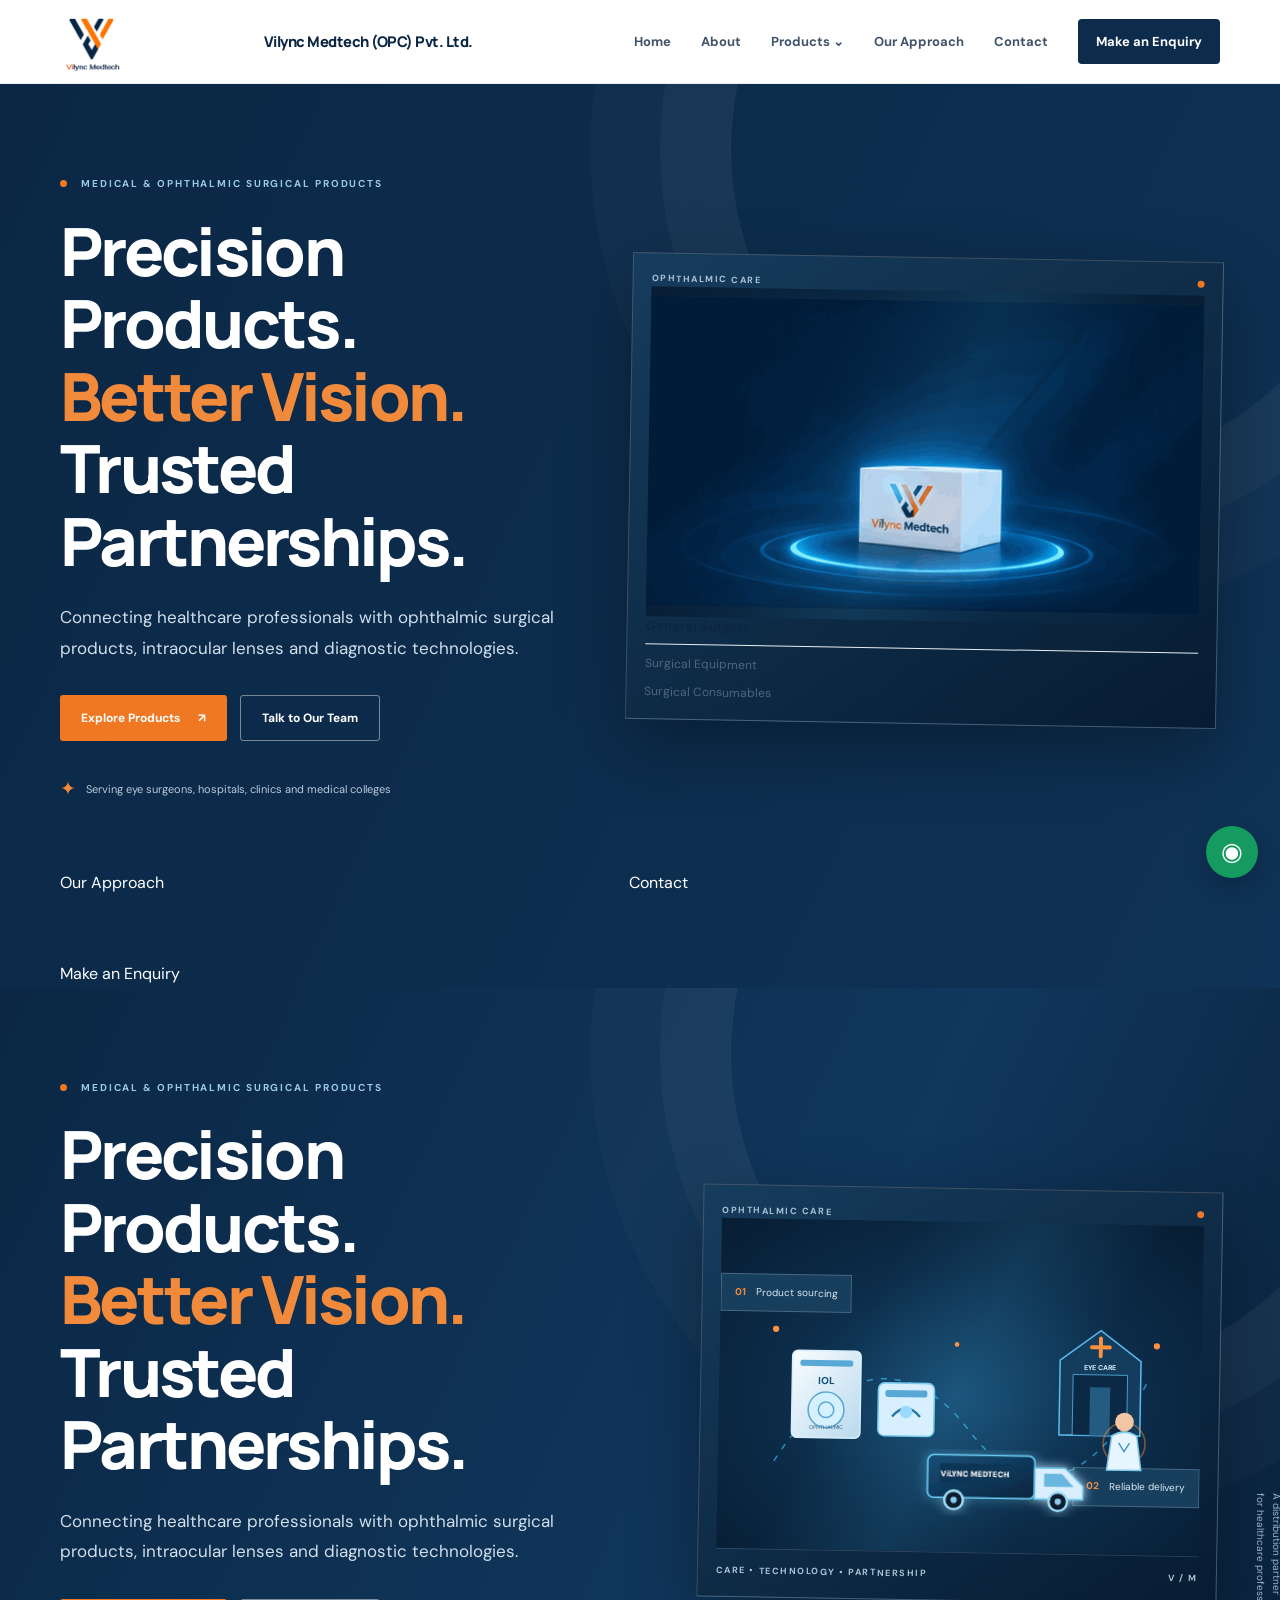
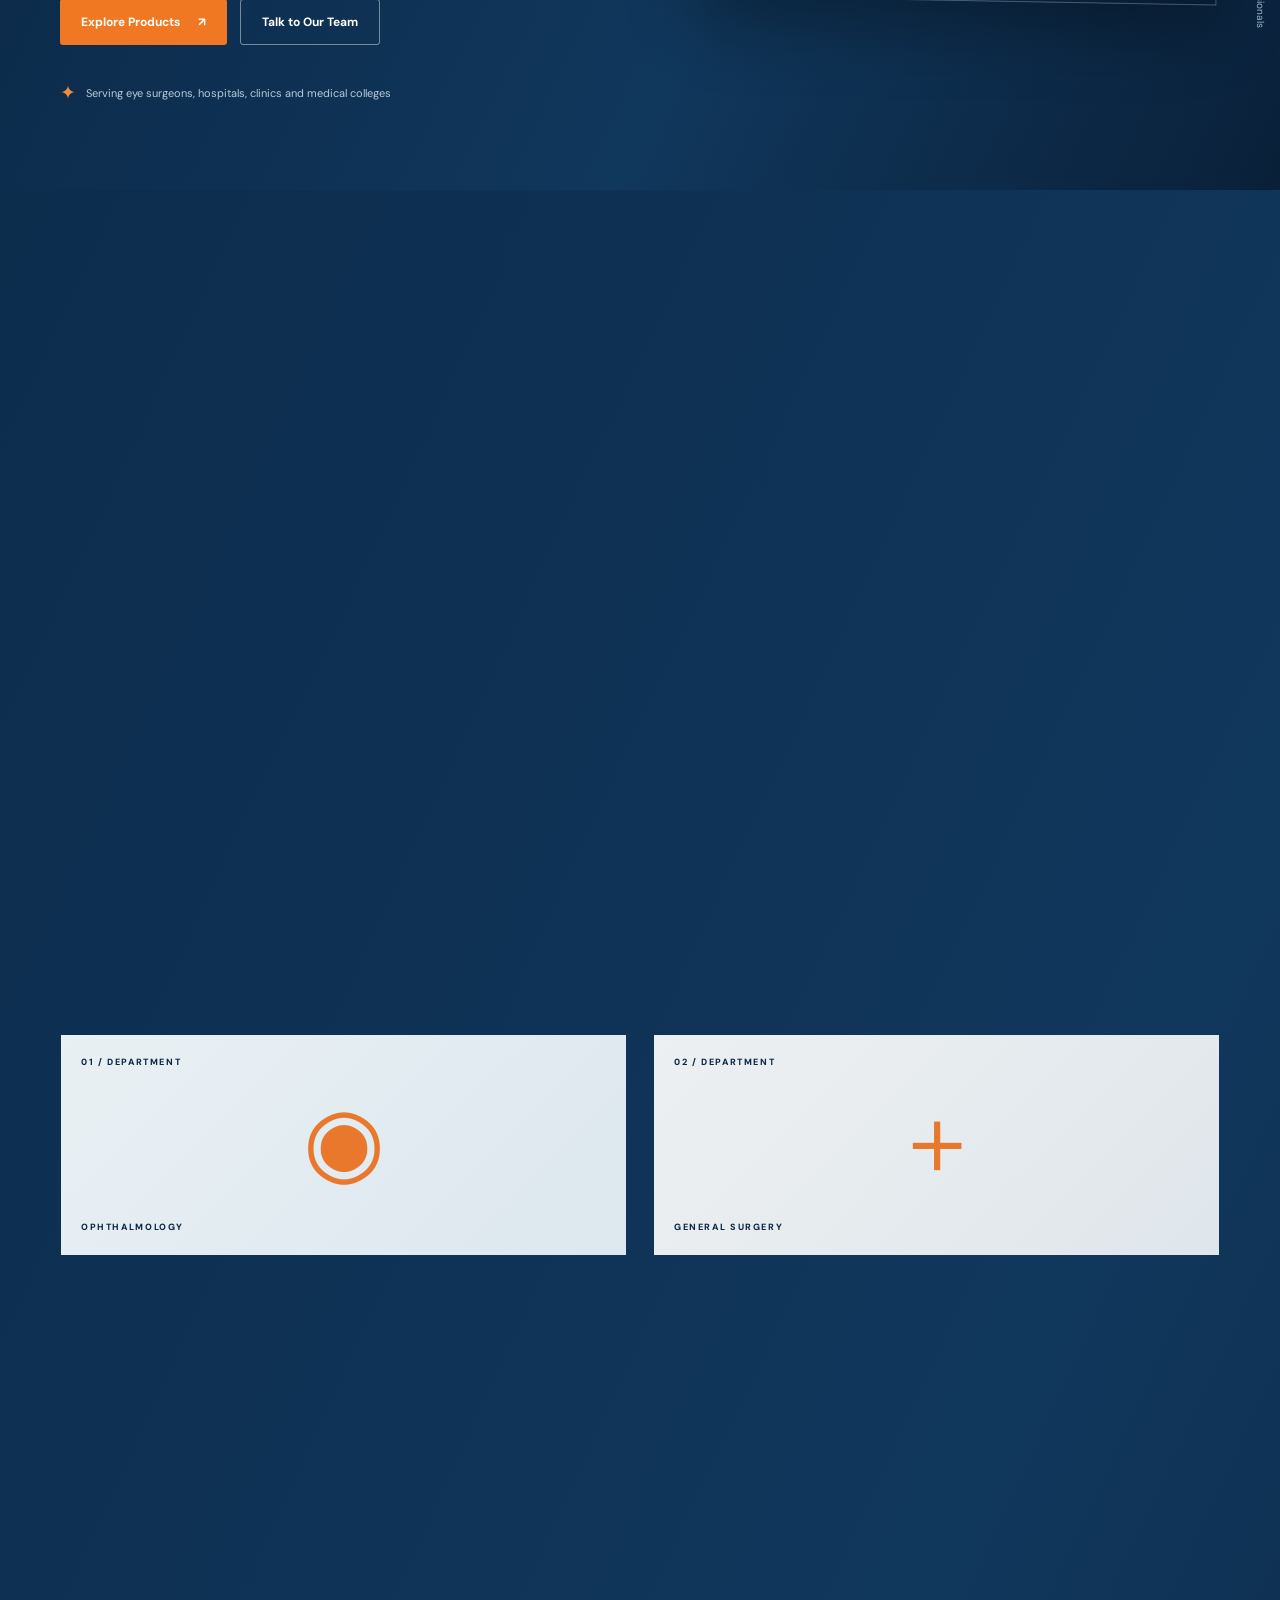
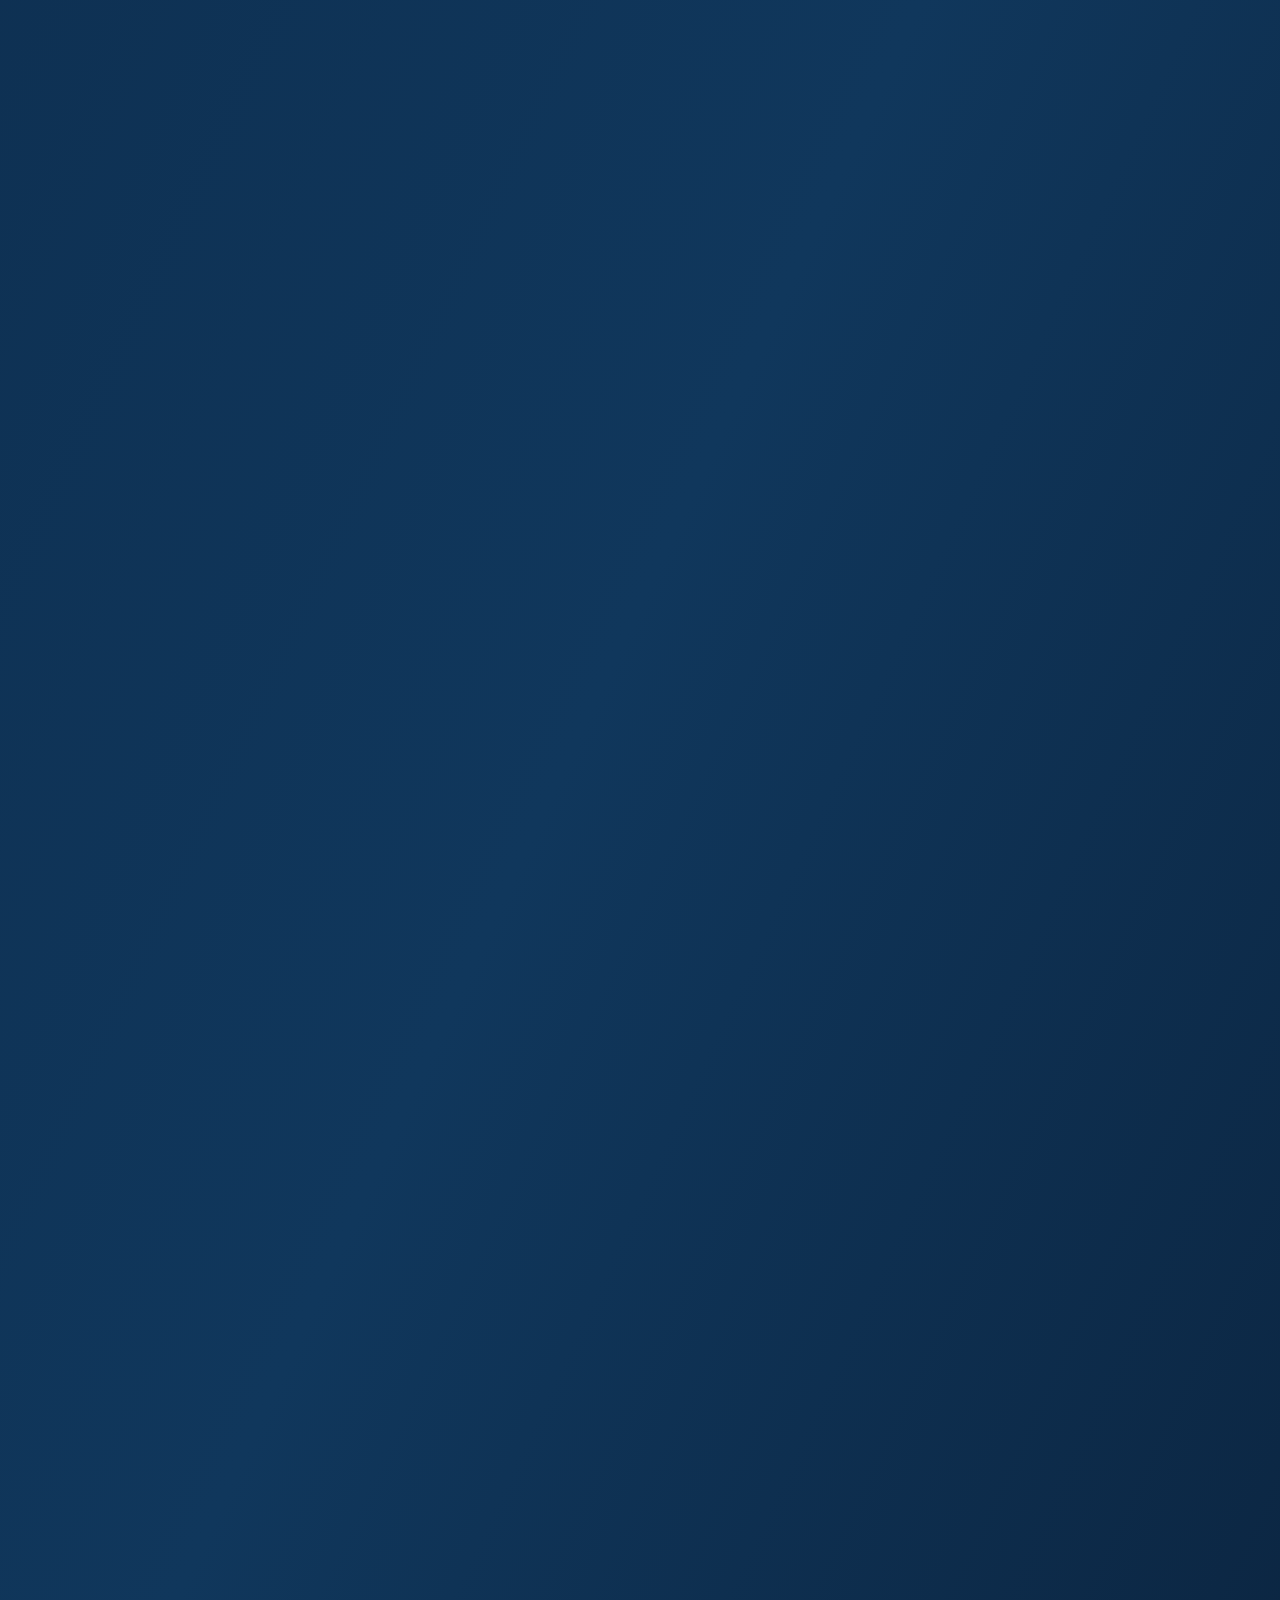
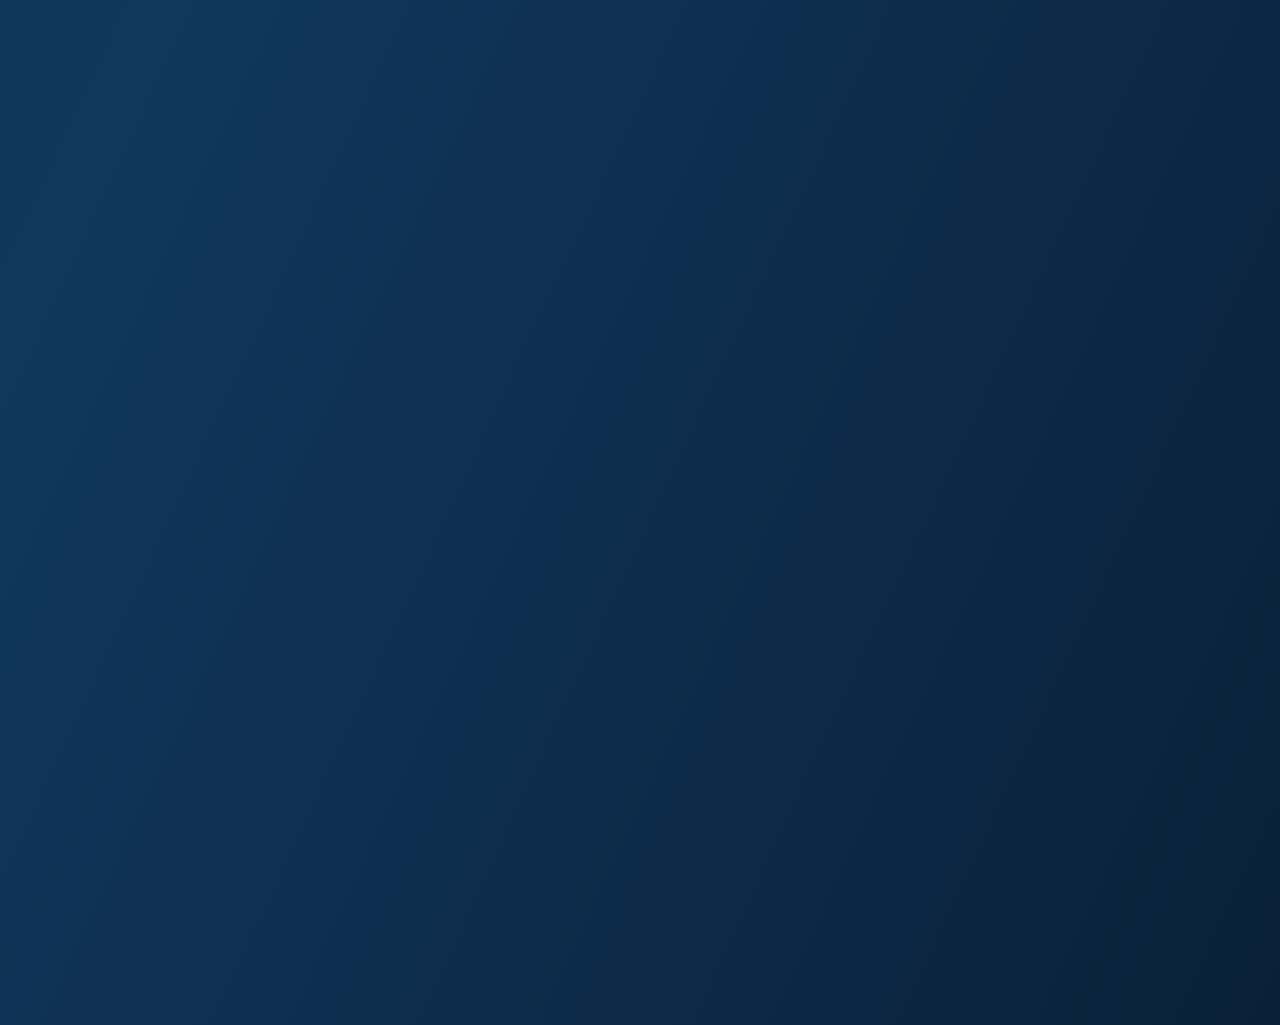
==== commit 8b0aac78: "Use uploaded original distribution animation GIF on homepage" ====
--- a/index.html
+++ b/index.html
@@ -129,6 +129,40 @@
     <div class="hero-visual">
       <div class="visual-frame">
         <div class="visual-top"><span>OPHTHALMIC CARE</span><span class="live-dot"></span></div>
+        <div class="visual-art distribution-art">
+          <img class="distribution-gif" src="assets/vilync-distribution-animation.gif.gif" alt="Vilync Medtech ophthalmic distribution animation" width="553" height="309" fetchpriority="high">
+        </div>
+          <div class="nav-menu-group">
+            <a class="nav-menu-heading" href="/products/general-surgery/">General Surgery</a>
+            <a href="/products/general-surgery/#surgical-equipment">Surgical Equipment</a>
+            <a href="/products/general-surgery/#surgical-consumables">Surgical Consumables</a>
+          </div>
+        </div>
+      </div>
+      <a href="/#brands">Our Approach</a>
+      <a href="/#contact">Contact</a>
+      <a class="nav-cta" href="/#enquiry">Make an Enquiry</a>
+    </nav>
+  </div>
+</header>
+
+<main>
+<section class="hero" id="home">
+  <div class="hero-glow"></div>
+  <div class="container hero-grid">
+    <div class="hero-copy">
+      <p class="eyebrow"><span></span> MEDICAL & OPHTHALMIC SURGICAL PRODUCTS</p>
+      <h1>Precision Products.<br><em>Better Vision.</em><br>Trusted Partnerships.</h1>
+      <p class="hero-lead">Connecting healthcare professionals with ophthalmic surgical products, intraocular lenses and diagnostic technologies.</p>
+      <div class="hero-actions">
+        <a class="button button-orange" href="#products">Explore Products <span>↗</span></a>
+        <a class="button button-outline" href="#enquiry">Talk to Our Team</a>
+      </div>
+      <div class="hero-proof"><span class="proof-mark">✦</span><span>Serving eye surgeons, hospitals, clinics and medical colleges</span></div>
+    </div>
+    <div class="hero-visual">
+      <div class="visual-frame">
+        <div class="visual-top"><span>OPHTHALMIC CARE</span><span class="live-dot"></span></div>
         <div class="visual-art distribution-art" role="img" aria-label="Animated illustration of ophthalmic products being distributed to eye-care professionals">
           <div class="supply-glow"></div>
           <svg class="distribution-scene" viewBox="0 0 620 340" xmlns="http://www.w3.org/2000/svg" aria-hidden="true">
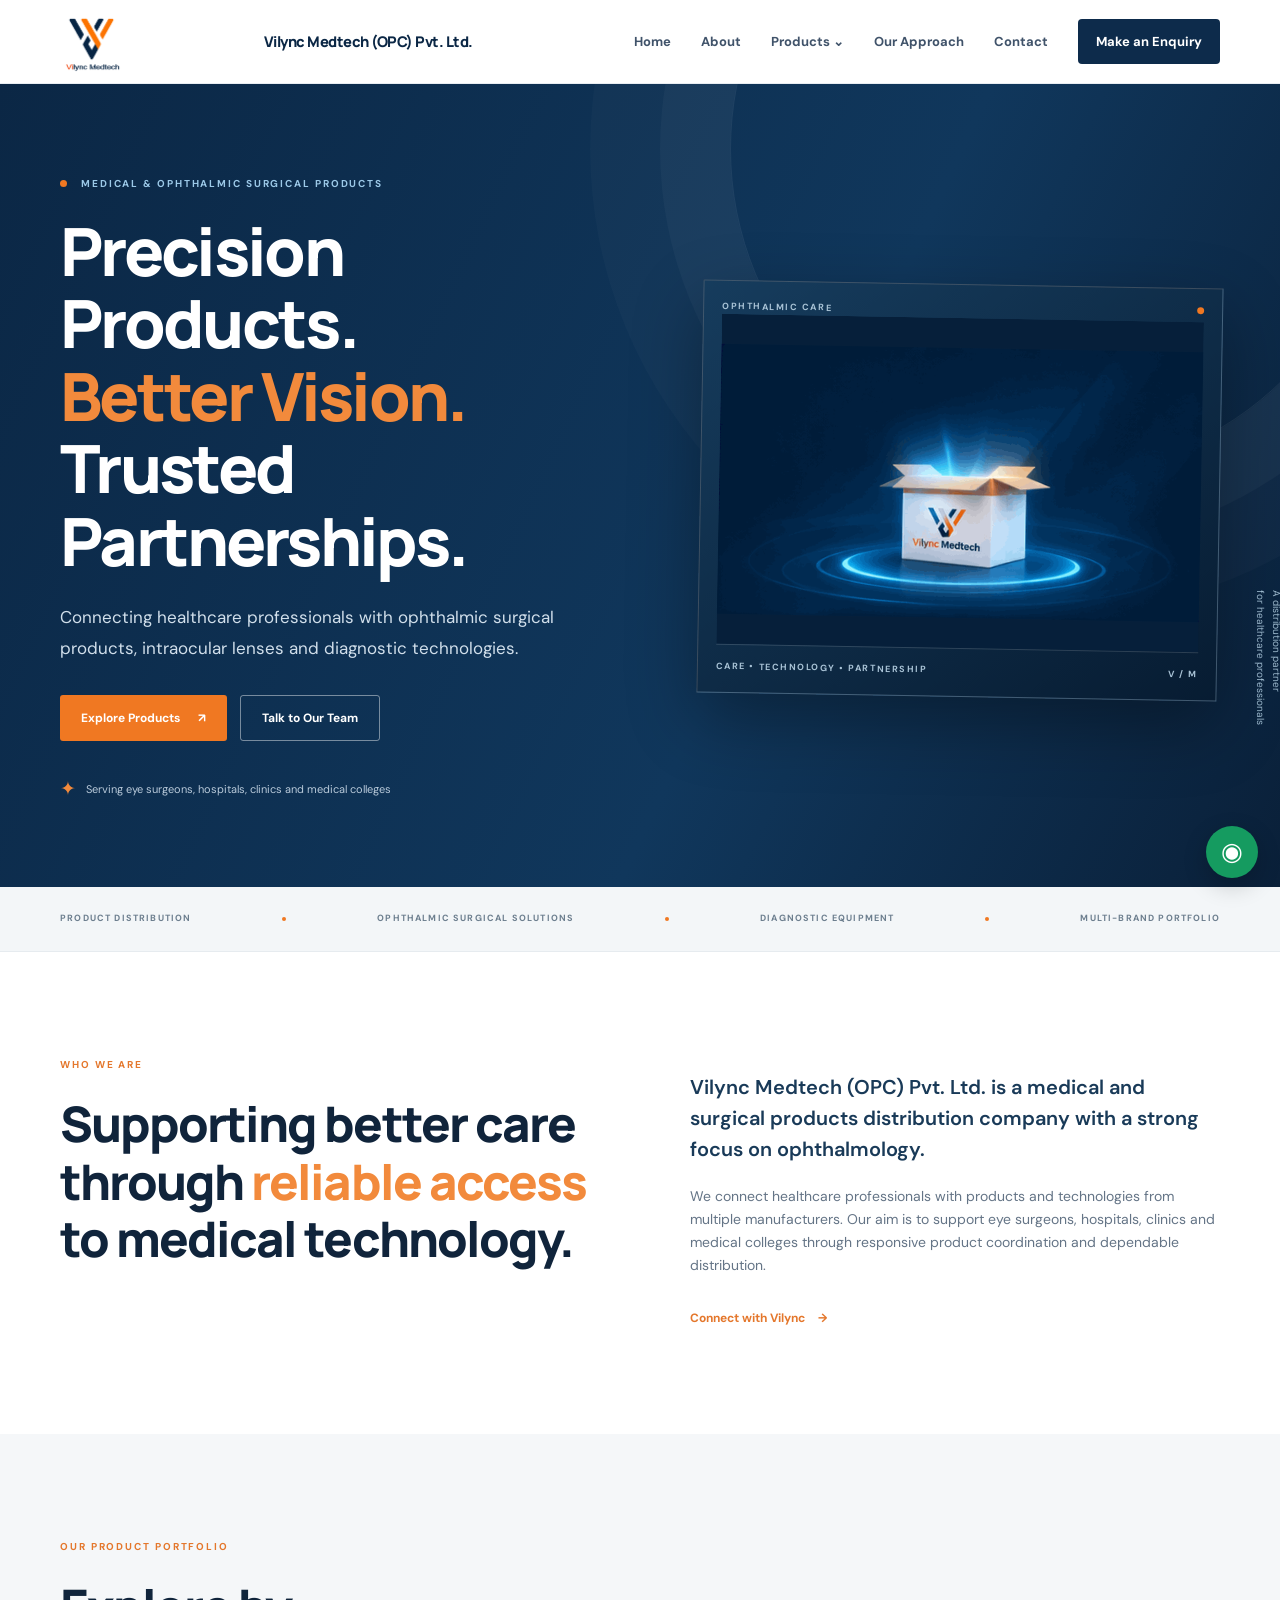
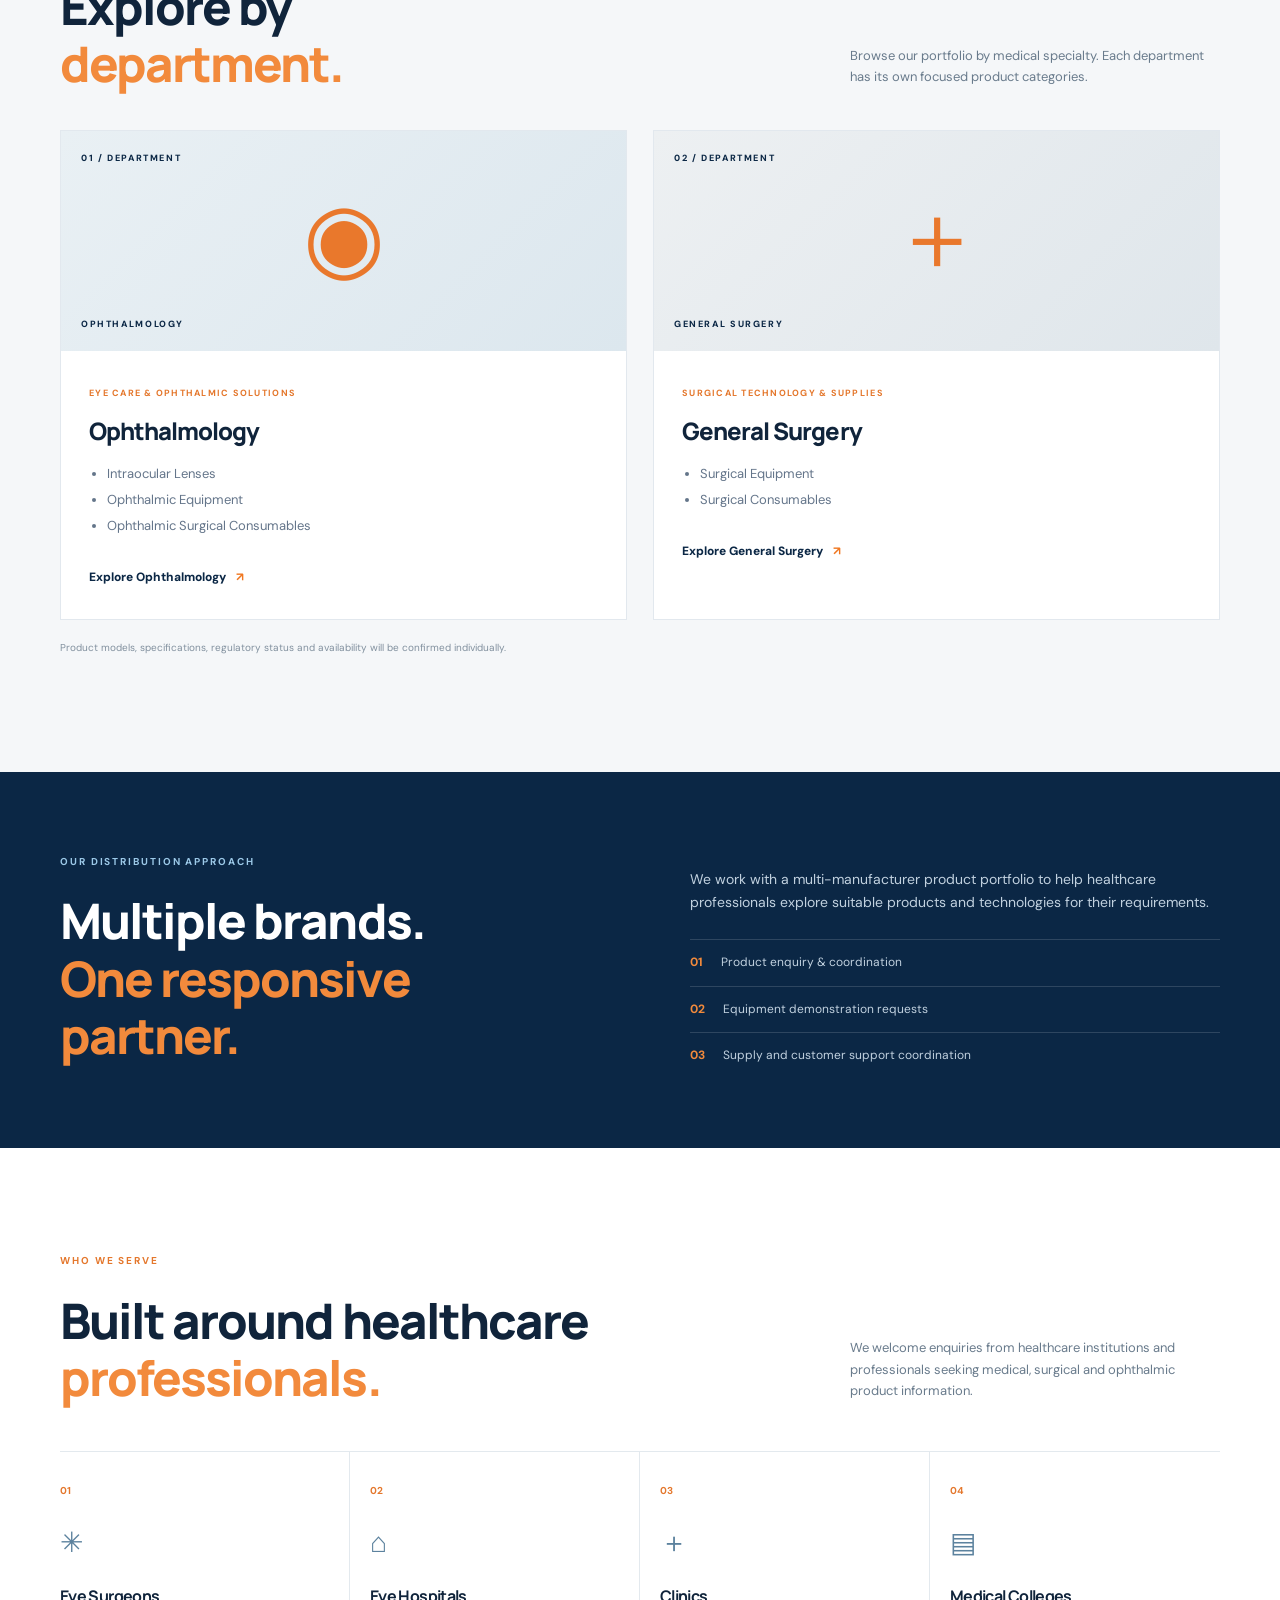
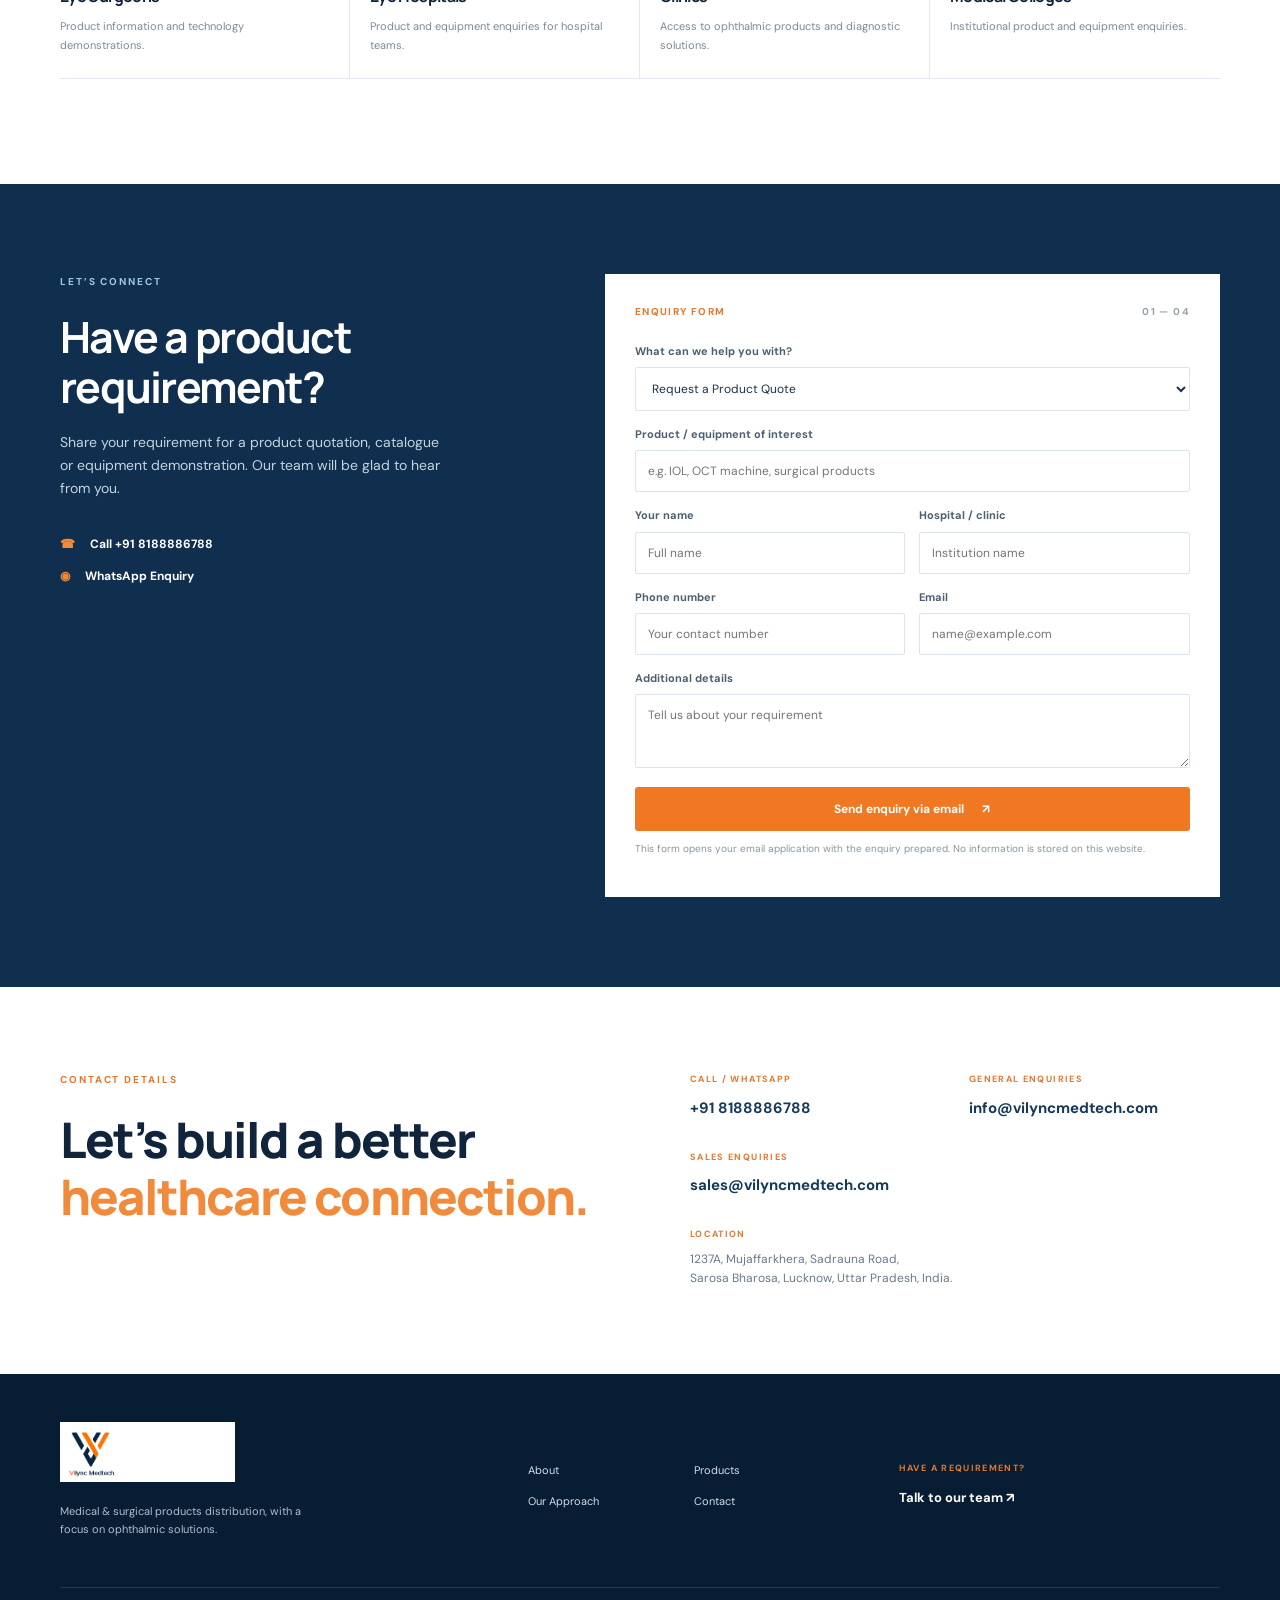
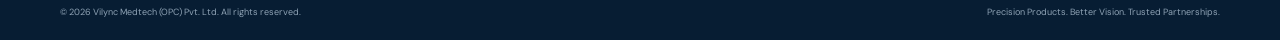
==== commit 04bd770e: "Correct homepage hero to use uploaded original GIF" ====
--- a/index.html
+++ b/index.html
@@ -132,91 +132,6 @@
         <div class="visual-art distribution-art">
           <img class="distribution-gif" src="assets/vilync-distribution-animation.gif.gif" alt="Vilync Medtech ophthalmic distribution animation" width="553" height="309" fetchpriority="high">
         </div>
-          <div class="nav-menu-group">
-            <a class="nav-menu-heading" href="/products/general-surgery/">General Surgery</a>
-            <a href="/products/general-surgery/#surgical-equipment">Surgical Equipment</a>
-            <a href="/products/general-surgery/#surgical-consumables">Surgical Consumables</a>
-          </div>
-        </div>
-      </div>
-      <a href="/#brands">Our Approach</a>
-      <a href="/#contact">Contact</a>
-      <a class="nav-cta" href="/#enquiry">Make an Enquiry</a>
-    </nav>
-  </div>
-</header>
-
-<main>
-<section class="hero" id="home">
-  <div class="hero-glow"></div>
-  <div class="container hero-grid">
-    <div class="hero-copy">
-      <p class="eyebrow"><span></span> MEDICAL & OPHTHALMIC SURGICAL PRODUCTS</p>
-      <h1>Precision Products.<br><em>Better Vision.</em><br>Trusted Partnerships.</h1>
-      <p class="hero-lead">Connecting healthcare professionals with ophthalmic surgical products, intraocular lenses and diagnostic technologies.</p>
-      <div class="hero-actions">
-        <a class="button button-orange" href="#products">Explore Products <span>↗</span></a>
-        <a class="button button-outline" href="#enquiry">Talk to Our Team</a>
-      </div>
-      <div class="hero-proof"><span class="proof-mark">✦</span><span>Serving eye surgeons, hospitals, clinics and medical colleges</span></div>
-    </div>
-    <div class="hero-visual">
-      <div class="visual-frame">
-        <div class="visual-top"><span>OPHTHALMIC CARE</span><span class="live-dot"></span></div>
-        <div class="visual-art distribution-art" role="img" aria-label="Animated illustration of ophthalmic products being distributed to eye-care professionals">
-          <div class="supply-glow"></div>
-          <svg class="distribution-scene" viewBox="0 0 620 340" xmlns="http://www.w3.org/2000/svg" aria-hidden="true">
-            <defs>
-              <linearGradient id="supplyBox" x1="0" y1="0" x2="1" y2="1"><stop stop-color="#fafdff"/><stop offset="1" stop-color="#b9d9ee"/></linearGradient>
-              <linearGradient id="supplyTruck" x1="0" y1="0" x2="1" y2="1"><stop stop-color="#174f79"/><stop offset="1" stop-color="#08233e"/></linearGradient>
-              <filter id="supplyGlow"><feGaussianBlur stdDeviation="7" result="b"/><feMerge><feMergeNode in="b"/><feMergeNode in="SourceGraphic"/></feMerge></filter>
-            </defs>
-            <path class="route-line" d="M72 248 C155 112 250 112 322 204 S478 285 554 132" fill="none" stroke="#39bdf4" stroke-width="2" stroke-dasharray="7 9" opacity=".65"/>
-            <g class="supply-products">
-              <g transform="translate(94 105)">
-                <rect x="0" y="0" width="88" height="112" rx="7" fill="url(#supplyBox)" stroke="#d7efff" stroke-width="2"/>
-                <rect x="10" y="12" width="68" height="8" rx="3" fill="#58a8d6"/>
-                <text x="44" y="43" fill="#14517b" font-size="13" font-weight="800" text-anchor="middle">IOL</text>
-                <circle cx="44" cy="76" r="23" fill="#d5f0ff" stroke="#5ba9d3" stroke-width="2"/>
-                <circle cx="44" cy="76" r="10" fill="none" stroke="#5ba9d3" stroke-width="2"/>
-                <text x="44" y="101" fill="#37617f" font-size="7" text-anchor="middle">OPHTHALMIC</text>
-              </g>
-              <g transform="translate(205 145)">
-                <rect width="72" height="68" rx="8" fill="#d7efff" stroke="#77c9ef" stroke-width="2"/>
-                <rect x="9" y="9" width="54" height="9" rx="3" fill="#58a8d6"/>
-                <path d="M18 43 Q36 22 54 43" fill="none" stroke="#2778a8" stroke-width="3"/>
-                <circle cx="36" cy="37" r="8" fill="#9bdafa"/>
-              </g>
-            </g>
-            <g class="clinic-mark" transform="translate(438 58)">
-              <path d="M0 54 L52 15 L104 54 V150 H0Z" fill="#143c5d" stroke="#5ab9e9" stroke-width="2"/>
-              <rect x="17" y="72" width="70" height="78" fill="#0b2945" stroke="#5ab9e9"/>
-              <rect x="39" y="88" width="26" height="62" fill="#245b80"/>
-              <path d="M52 25 V48 M40.5 36.5 H63.5" stroke="#ff913e" stroke-width="5" stroke-linecap="round"/>
-              <text x="52" y="66" fill="#d9f1ff" font-size="9" text-anchor="middle" font-weight="700">EYE CARE</text>
-            </g>
-            <g class="delivery-van" filter="url(#supplyGlow)">
-              <rect x="270" y="236" width="138" height="55" rx="8" fill="url(#supplyTruck)" stroke="#67c9f2" stroke-width="2"/>
-              <path d="M408 251 H447 L470 274 V291 H408Z" fill="#d9efff" stroke="#67c9f2" stroke-width="2"/>
-              <path d="M420 258 H443 L458 275 H420Z" fill="#69b7df"/>
-              <rect x="286" y="247" width="91" height="26" rx="3" fill="#0d3456"/>
-              <text x="331" y="264" fill="#f5fbff" font-size="10" font-weight="800" text-anchor="middle">ViLYNC MEDTECH</text>
-              <circle cx="304" cy="294" r="12" fill="#071b2d" stroke="#9ddcf7" stroke-width="3"/><circle cx="304" cy="294" r="4" fill="#8bcce9"/>
-              <circle cx="438" cy="294" r="12" fill="#071b2d" stroke="#9ddcf7" stroke-width="3"/><circle cx="438" cy="294" r="4" fill="#8bcce9"/>
-            </g>
-            <g class="handoff-pulse" fill="none" stroke="#ff913e" stroke-width="2">
-              <circle cx="522" cy="218" r="15"/><circle cx="522" cy="218" r="27" opacity=".45"/>
-            </g>
-            <g transform="translate(502 190)">
-              <circle cx="20" cy="0" r="12" fill="#f2c6a5"/>
-              <path d="M4 18 Q20 8 36 18 L42 62 H-2Z" fill="#e7f5ff" stroke="#7ec9ed" stroke-width="2"/>
-              <path d="M13 27 L20 38 L27 27" fill="none" stroke="#4b9bc6" stroke-width="2"/>
-            </g>
-            <g class="sparkles" fill="#ff913e"><circle cx="72" cy="78" r="4"/><circle cx="305" cy="94" r="3"/><circle cx="562" cy="92" r="4"/></g>
-          </svg>
-          <div class="visual-label label-a"><b>01</b><span>Product sourcing</span></div>
-          <div class="visual-label label-b"><b>02</b><span>Reliable delivery</span></div>
-        </div>
         <div class="visual-bottom"><span>CARE • TECHNOLOGY • PARTNERSHIP</span><span>V / M</span></div>
       </div>
       <div class="hero-side-note">A distribution partner<br>for healthcare professionals</div>
--- a/styles.css
+++ b/styles.css
@@ -2,21 +2,9 @@
 @media(max-width:900px){.nav{gap:16px}.hero-grid{gap:30px}.hero-side-note{display:none}.two-col,.feature-grid,.enquiry-grid,.contact-grid{gap:45px}.product-grid{grid-template-columns:repeat(2,1fr)}}
 @media(max-width:680px){.container{width:min(100% - 34px,560px)}.site-header{height:70px}.brand img{width:160px;height:55px}.menu-toggle{display:block}.nav{display:none;position:absolute;left:0;right:0;top:70px;background:#fff;padding:20px 24px 25px;box-shadow:0 15px 25px #10243b18;flex-direction:column;align-items:stretch;gap:16px}.nav.open{display:flex}.nav .nav-cta{text-align:center}.hero{padding:65px 0 55px}.hero-grid{grid-template-columns:1fr;gap:42px}.hero h1{font-size:44px}.hero-lead{font-size:15px}.hero-visual{max-width:460px}.visual-art{height:260px}.trust-inner{flex-wrap:wrap;justify-content:center;padding:17px 0;gap:10px 15px;font-size:8px}.trust-inner i{display:none}.section{padding:70px 0}.two-col,.feature-grid,.enquiry-grid,.contact-grid{grid-template-columns:1fr;gap:25px}.section-heading{display:block}.section-heading>p{margin-top:22px}.product-grid{grid-template-columns:1fr}.product-art{height:205px}.feature-band{padding:65px 0}.audience-grid{grid-template-columns:1fr 1fr}.audience-grid>div{border-bottom:1px solid #e3e9ee;padding:20px!important}.audience-grid>div:nth-child(2){border-right:0}.audience-grid>div:nth-child(3),.audience-grid>div:nth-child(4){border-bottom:0}.enquiry-section{padding:65px 0}.enquiry-copy h2{font-size:38px}.enquiry-form{padding:22px 17px}.form-row{grid-template-columns:1fr;gap:0}.contact-details{gap:22px}.footer-top{grid-template-columns:1fr 1fr;gap:25px}.footer-top>div:first-child{grid-column:1/-1}.footer-bottom{display:grid;gap:8px}.floating-whatsapp{right:15px;bottom:15px}}
 
-/* Animated ophthalmic distribution scene */
-.distribution-art{background:radial-gradient(ellipse at 50% 54%,#174a70 0%,#0c2c49 52%,#071d33 100%);isolation:isolate}
-.distribution-art:before{content:"";position:absolute;inset:0;background:linear-gradient(115deg,transparent 30%,#49bff51a 50%,transparent 70%);animation:supplySweep 7s ease-in-out infinite;pointer-events:none}
-.distribution-scene{position:relative;width:100%;height:100%;max-height:330px;z-index:1;overflow:visible}
-.route-line{stroke-dasharray:8 10;animation:routeFlow 3.5s linear infinite}
-.delivery-van{animation:vanDelivery 6s ease-in-out infinite;transform-origin:center}
-.supply-products{animation:productFloat 4.5s ease-in-out infinite}
-.clinic-mark{animation:clinicGlow 3.8s ease-in-out infinite}
-.handoff-pulse{transform-origin:522px 218px;animation:handoffPulse 2s ease-out infinite}
-.sparkles{animation:sparkle 2.8s ease-in-out infinite alternate}
-@keyframes routeFlow{to{stroke-dashoffset:-72}}
-@keyframes vanDelivery{0%,12%{transform:translateX(-18px);opacity:.75}55%,75%{transform:translateX(8px);opacity:1}100%{transform:translateX(-18px);opacity:.75}}
-@keyframes productFloat{0%,100%{transform:translateY(0)}50%{transform:translateY(-9px)}}
-@keyframes clinicGlow{0%,100%{filter:drop-shadow(0 0 2px #38bdf455)}50%{filter:drop-shadow(0 0 13px #38bdf4aa)}}
-@keyframes handoffPulse{0%{opacity:.85;transform:scale(.7)}100%{opacity:0;transform:scale(1.8)}}
-@keyframes supplySweep{0%,100%{transform:translateX(-35%);opacity:.25}50%{transform:translateX(35%);opacity:.8}}
-@keyframes sparkle{from{opacity:.35}to{opacity:1}}
-@media(prefers-reduced-motion:reduce){.distribution-art:before,.route-line,.delivery-van,.supply-products,.clinic-mark,.handoff-pulse,.sparkles{animation:none!important}}
+
+/* Original uploaded Vilync distribution animation */
+.distribution-art{padding:0;background:#061f3a;overflow:hidden}
+.distribution-gif{display:block;width:100%;height:330px;object-fit:contain;object-position:center;background:#061f3a}
+@media(max-width:900px){.distribution-gif{height:290px}}
+@media(max-width:680px){.distribution-gif{height:240px}}
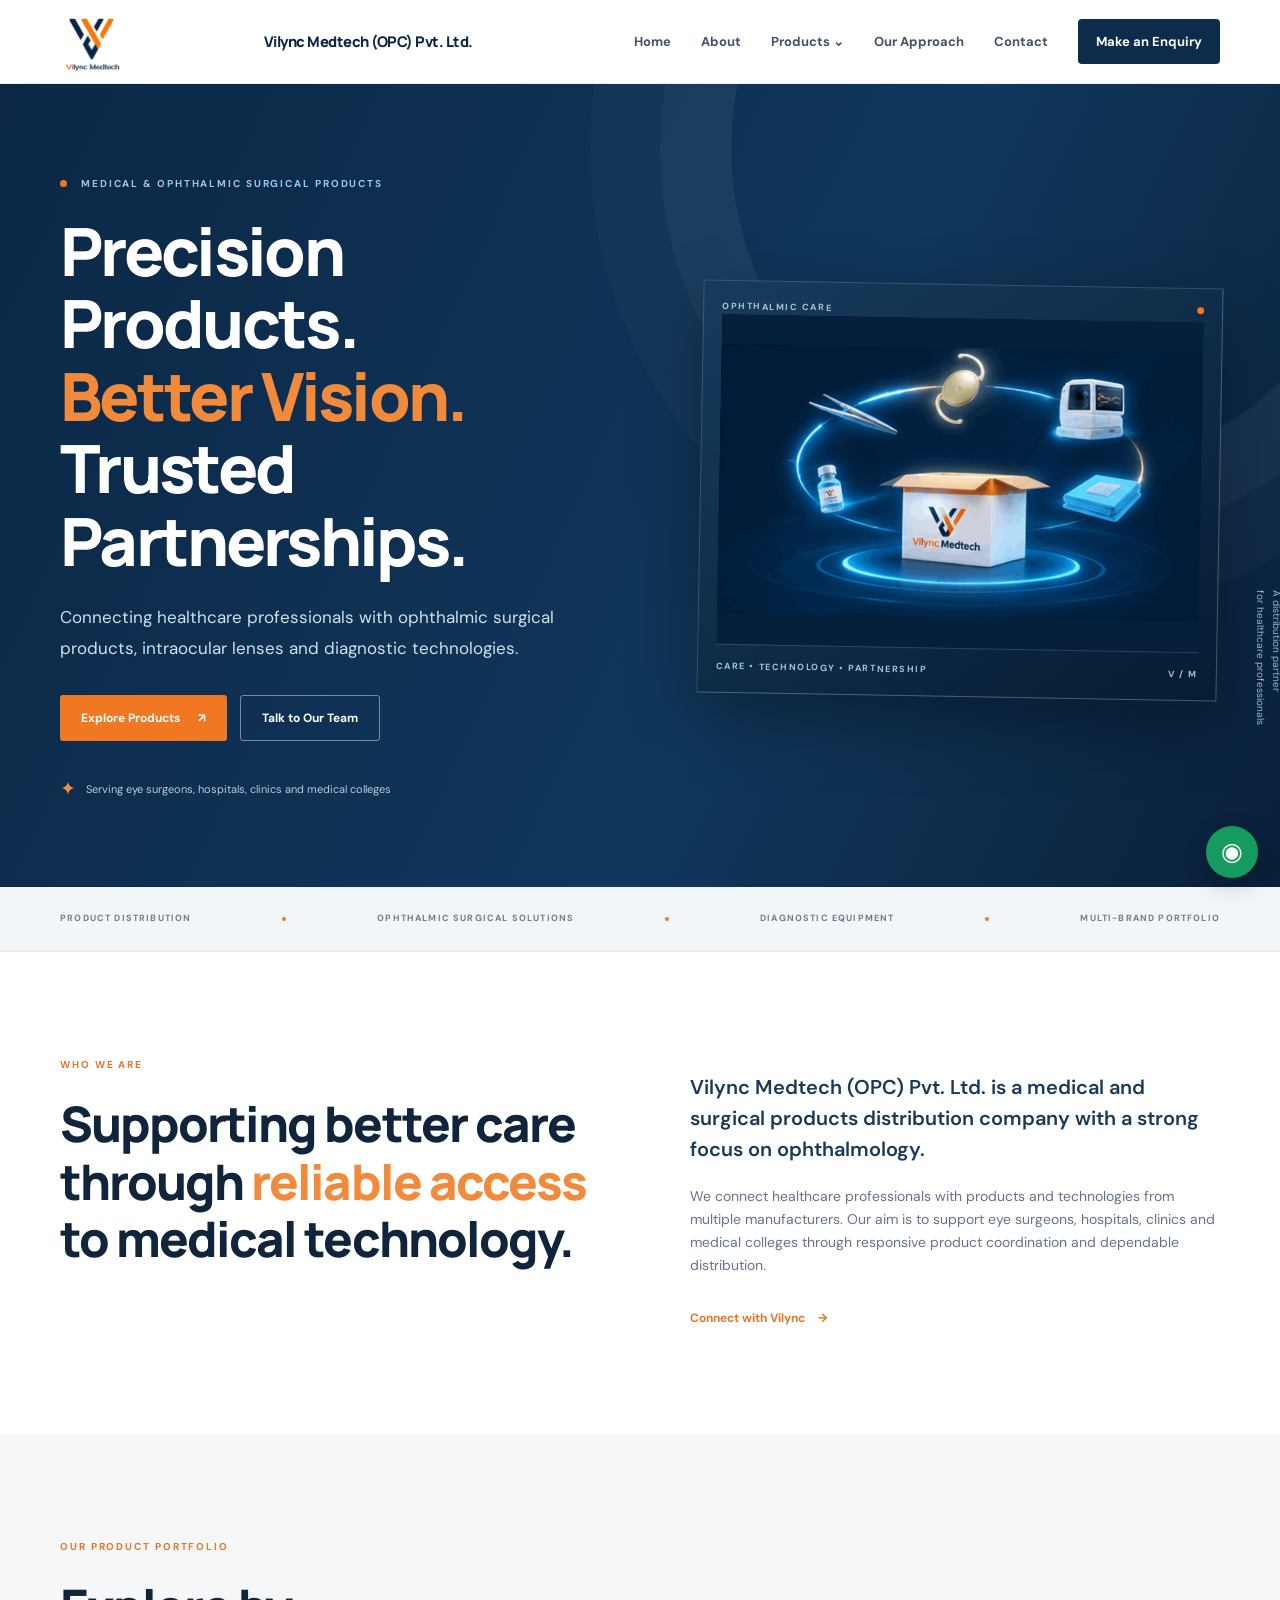
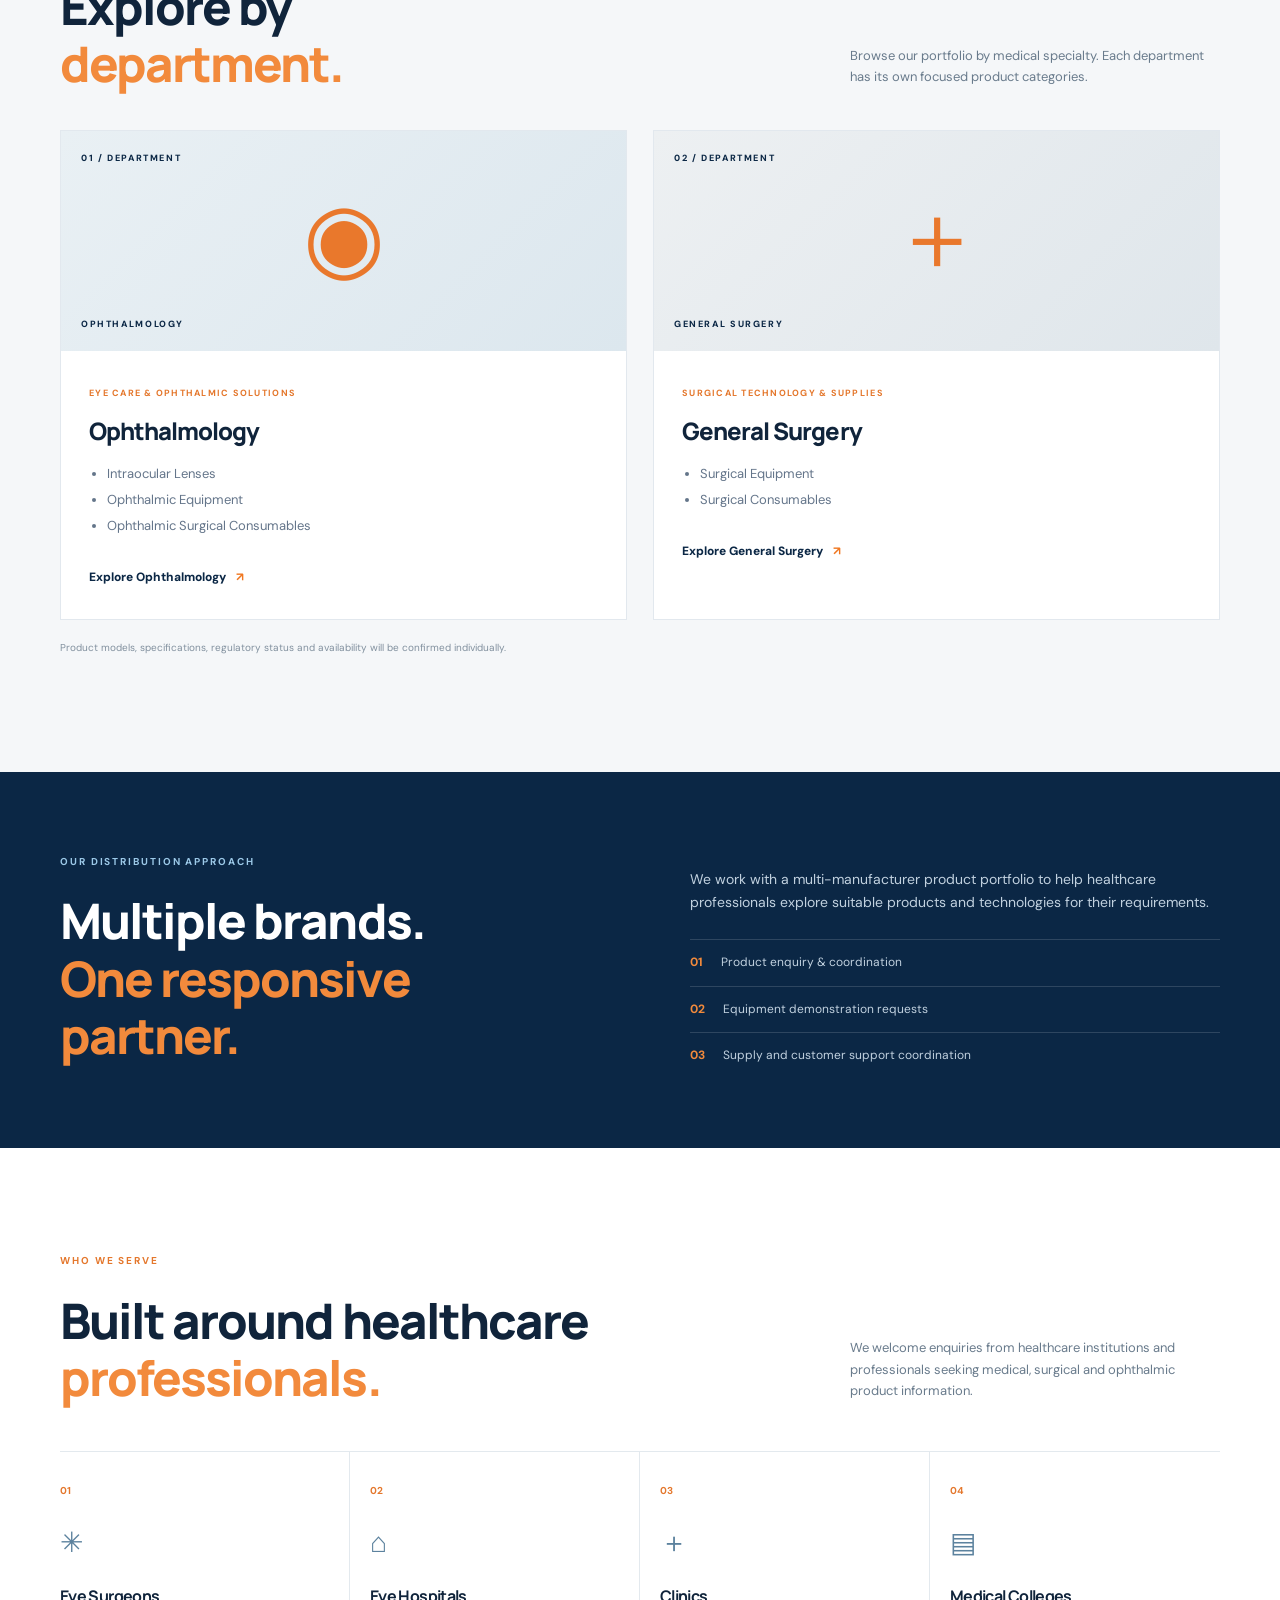
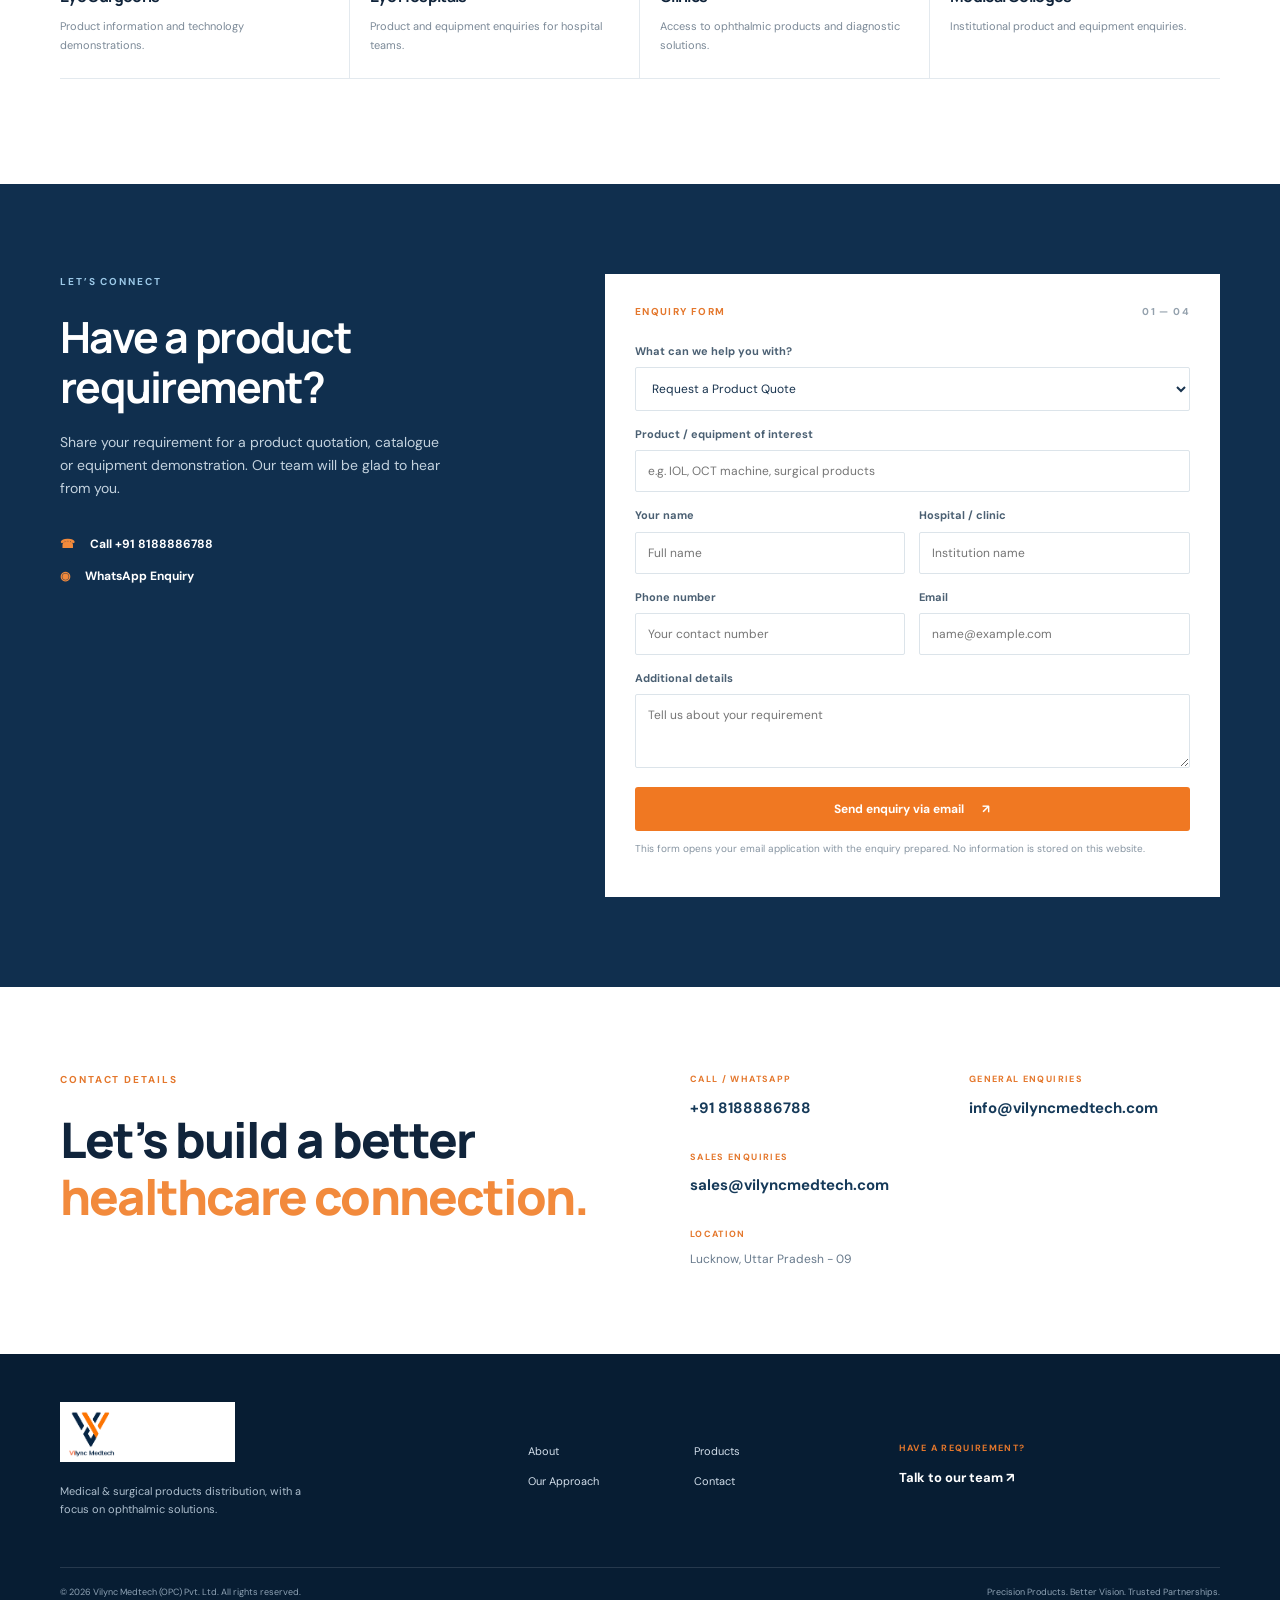
==== commit 25743e9e: "Update website contact address to Lucknow, Uttar Pradesh - 09" ====
--- a/index.html
+++ b/index.html
@@ -249,7 +249,7 @@
       <div><span>CALL / WHATSAPP</span><a href="tel:+918188886788">+91 8188886788</a></div>
       <div><span>GENERAL ENQUIRIES</span><a href="mailto:info@vilyncmedtech.com">info@vilyncmedtech.com</a></div>
       <div><span>SALES ENQUIRIES</span><a href="mailto:sales@vilyncmedtech.com">sales@vilyncmedtech.com</a></div>
-      <div><span>LOCATION</span><p>1237A, Mujaffarkhera, Sadrauna Road,<br>Sarosa Bharosa, Lucknow, Uttar Pradesh, India.</p></div>
+      <div><span>LOCATION</span><p>Lucknow, Uttar Pradesh - 09</p></div>
     </div>
   </div>
 </section>
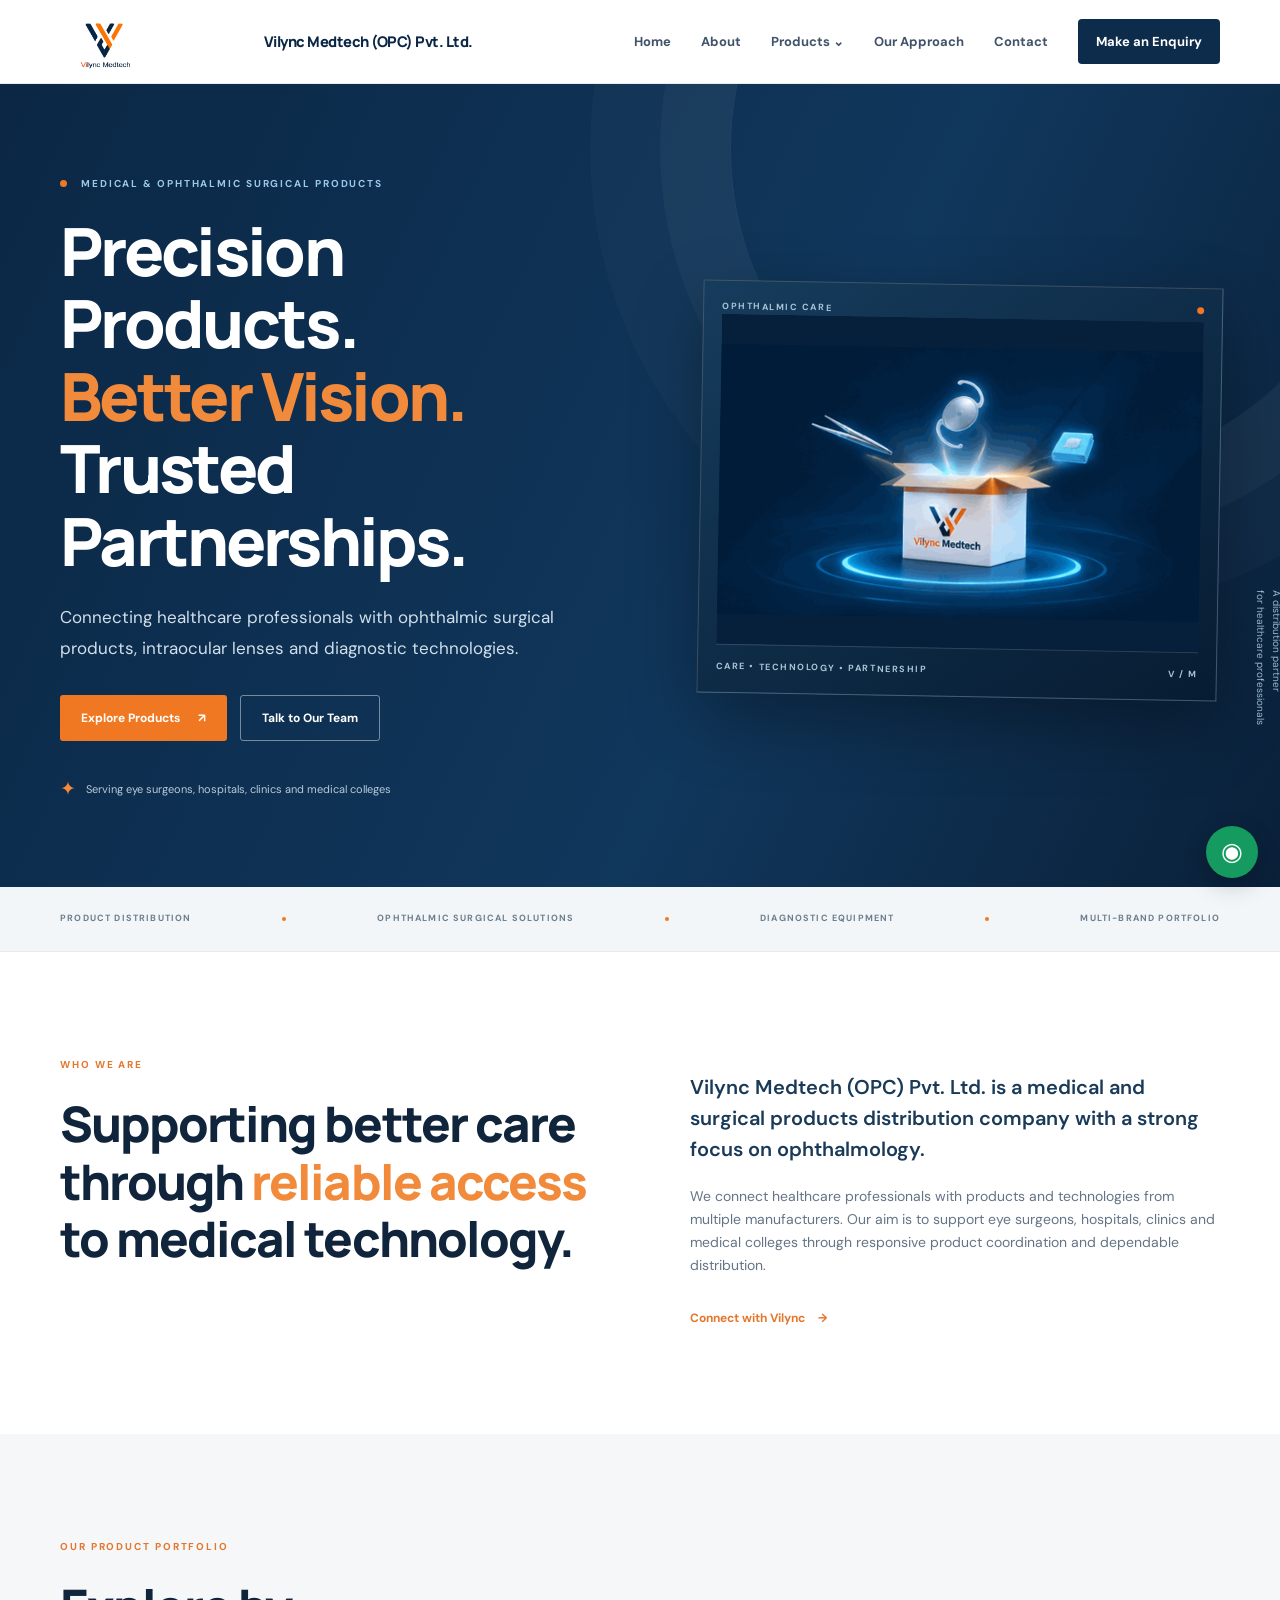
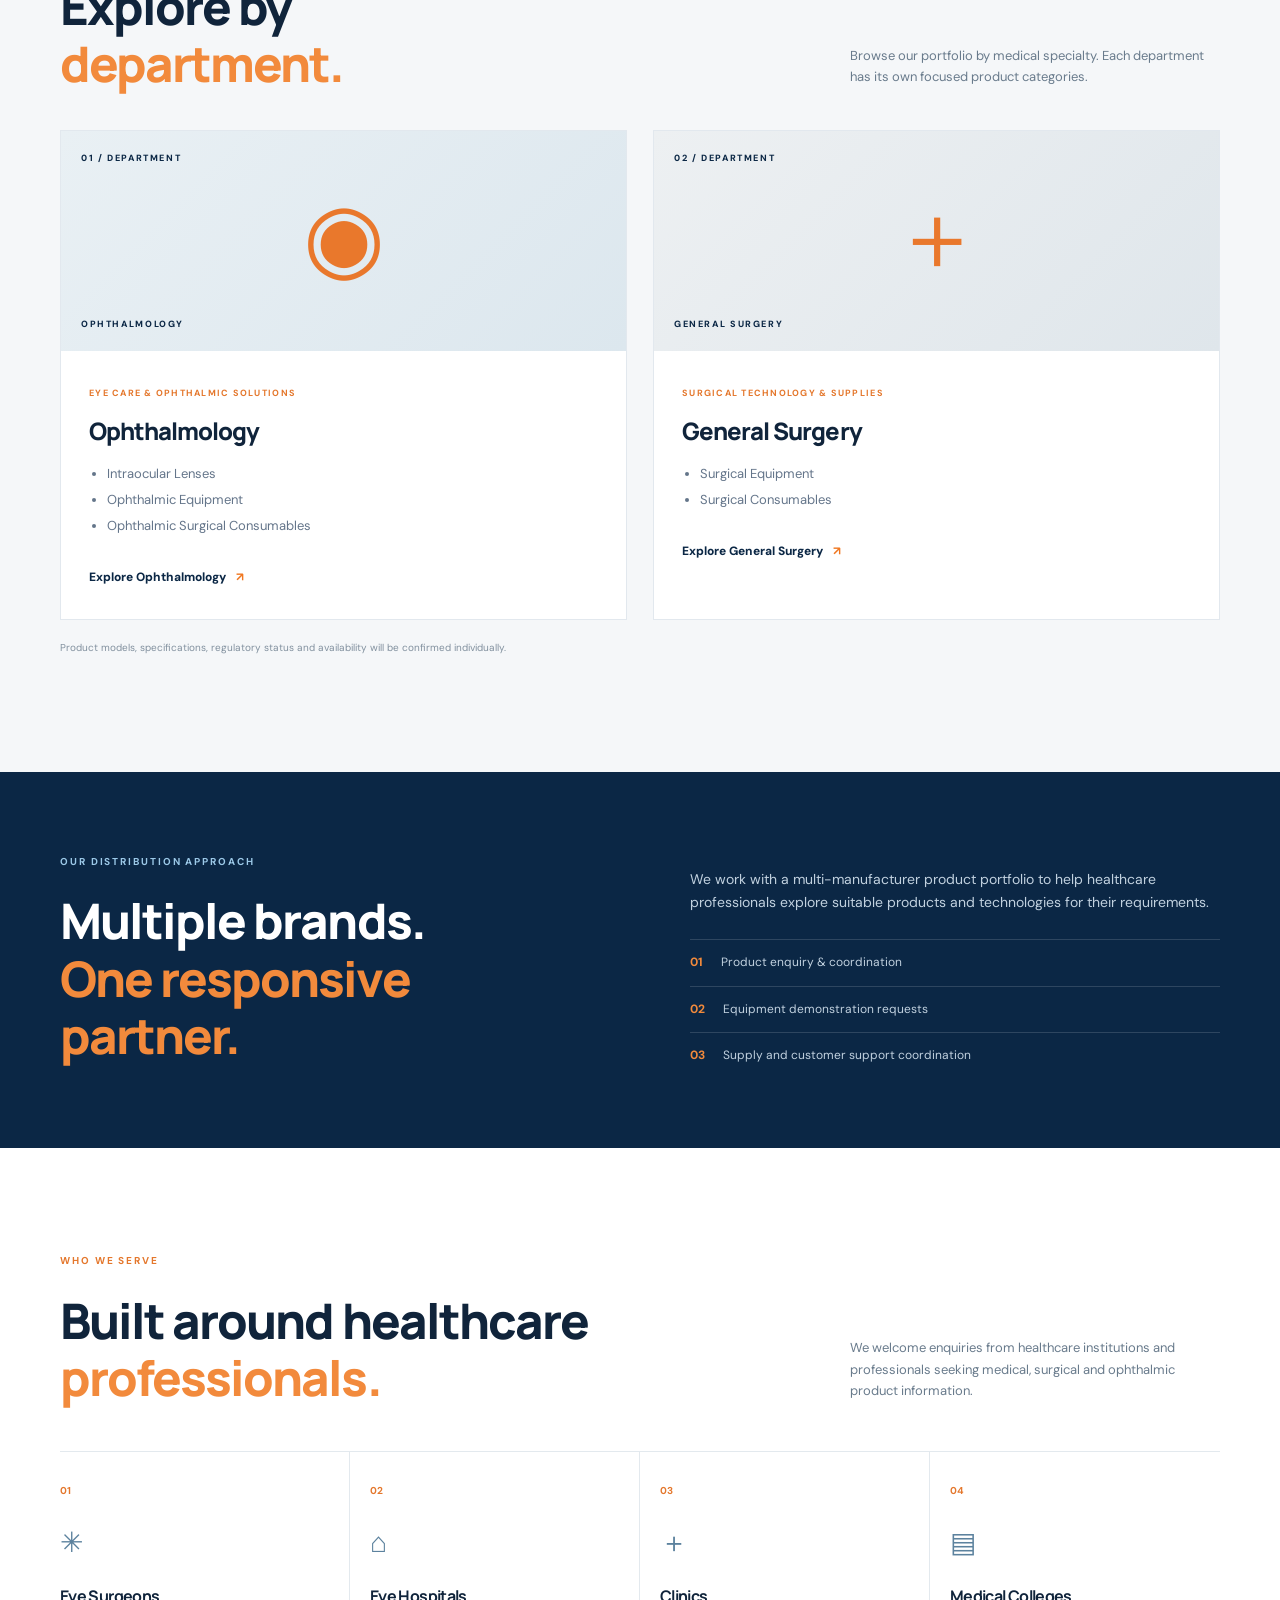
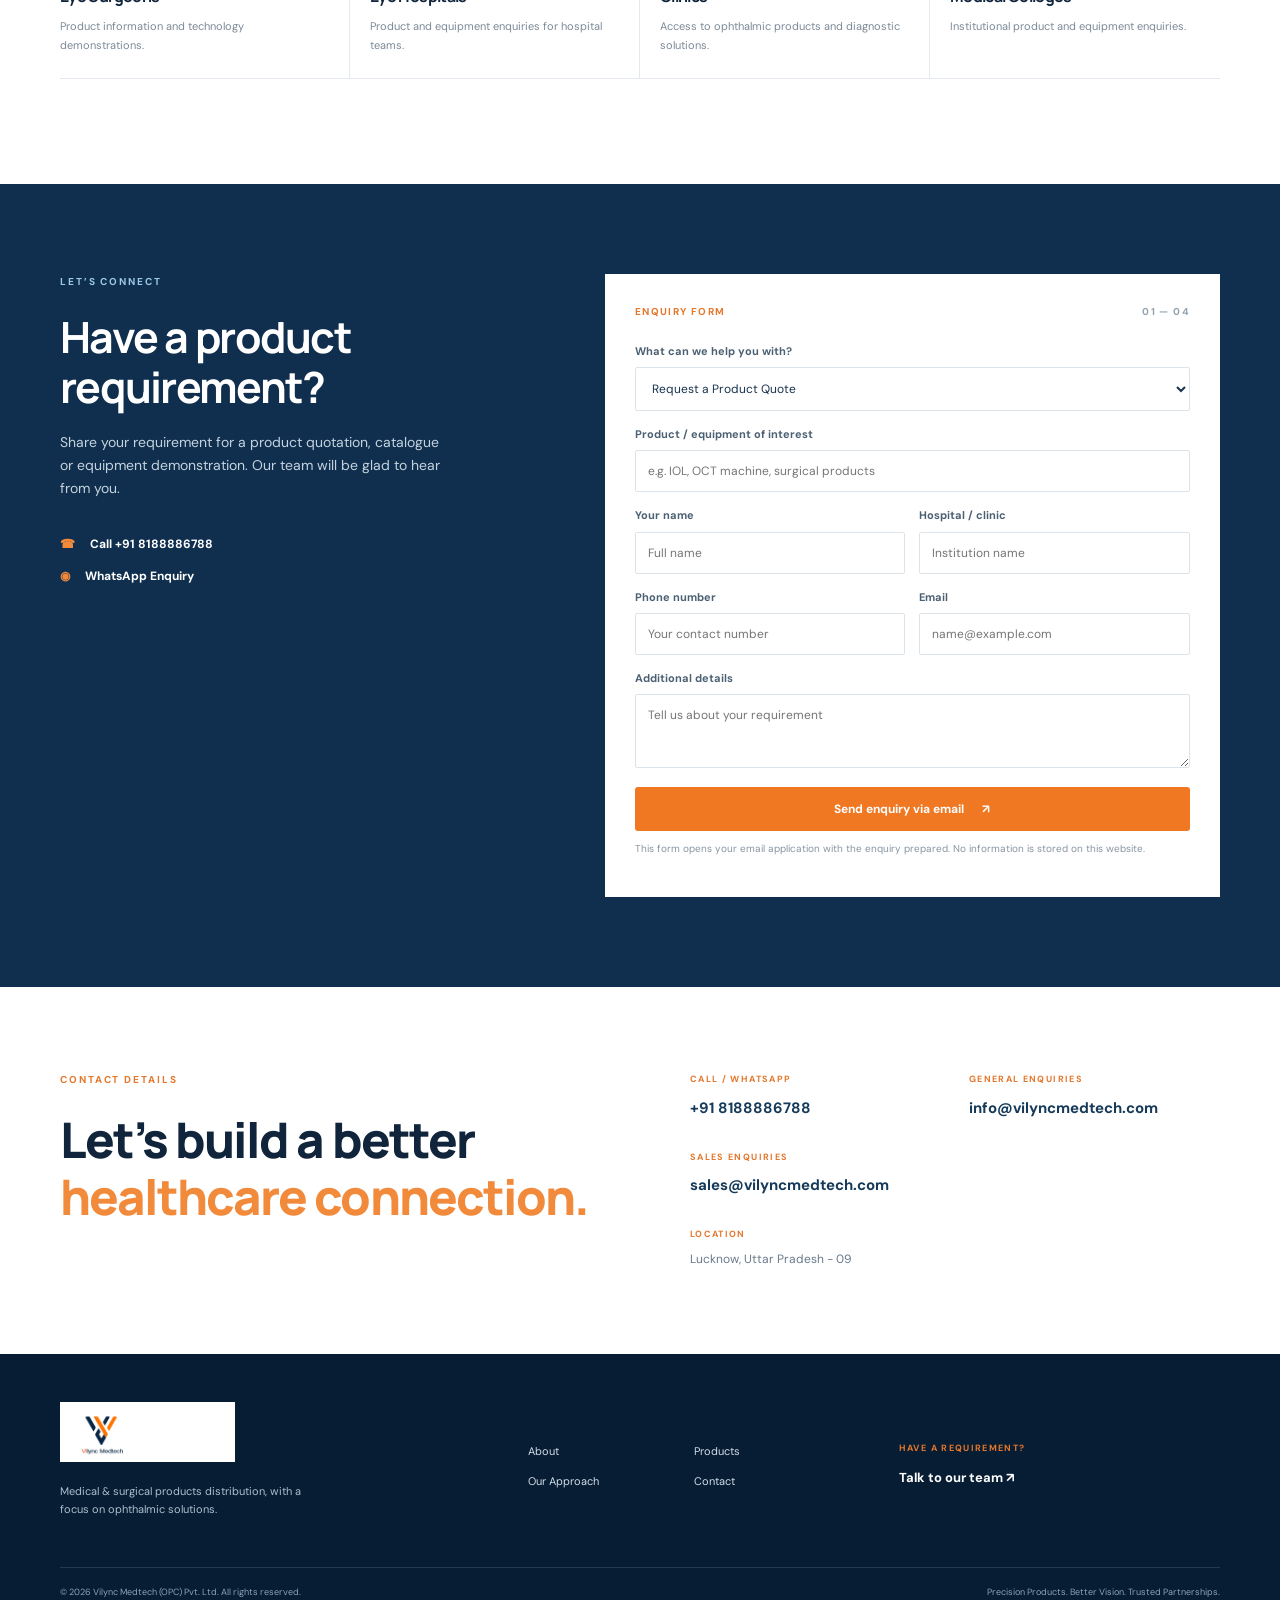
==== commit 38124461: "Update General Surgery menu to show portfolio coming soon" ====
--- a/index.html
+++ b/index.html
@@ -52,7 +52,7 @@
     .nav-menu-group{display:flex;flex-direction:column;gap:11px}
     .nav-menu-group a{font-size:12px;color:#52657a;line-height:1.4}
     .nav-menu-group .nav-menu-heading{font-family:Manrope,Arial,sans-serif;color:#0b2745;font-weight:800;font-size:13px;padding-bottom:9px;border-bottom:1px solid #e7edf2}
-    .nav-menu-group a:hover{color:#f07822}
+    .nav-menu-group a:hover{color:#f07822}\n    .nav-menu-note{font-size:12px;color:#7b8997;line-height:1.5;padding-top:2px}
     .department-grid{display:grid;grid-template-columns:repeat(2,minmax(0,1fr));gap:26px;margin-top:38px}
     .department-card{display:block;background:#fff;border:1px solid #e2e8ee;color:inherit;transition:transform .25s,box-shadow .25s}
     .department-card:hover{transform:translateY(-5px);box-shadow:0 18px 40px #10243b12}
--- a/styles.css
+++ b/styles.css
@@ -8,3 +8,178 @@
 .distribution-gif{display:block;width:100%;height:330px;object-fit:contain;object-position:center;background:#061f3a}
 @media(max-width:900px){.distribution-gif{height:290px}}
 @media(max-width:680px){.distribution-gif{height:240px}}
+
+
+/* Mobile-only responsive corrections: preserve desktop styling. */
+@media (max-width: 680px) {
+  html, body {
+    max-width: 100%;
+    overflow-x: hidden;
+  }
+
+  .container {
+    width: min(100% - 32px, 560px);
+  }
+
+  .site-header .nav-wrap,
+  .site-header .brand,
+  .hero-grid,
+  .hero-copy,
+  .hero-visual,
+  .visual-frame {
+    min-width: 0;
+  }
+
+  .site-header .brand {
+    flex: 1 1 auto;
+    gap: 7px;
+    white-space: normal;
+    overflow: hidden;
+  }
+
+  .site-header .brand img {
+    flex: 0 1 132px;
+    width: min(34vw, 132px);
+    max-width: 132px;
+    height: 50px;
+  }
+
+  .site-header .brand-name {
+    white-space: normal;
+    max-width: 145px;
+    font-size: clamp(10px, 2.8vw, 12px);
+    line-height: 1.2;
+  }
+
+  .menu-toggle {
+    flex: 0 0 auto;
+    margin-left: 8px;
+  }
+
+  .hero-grid {
+    grid-template-columns: minmax(0, 1fr);
+  }
+
+  .hero-copy,
+  .hero-visual {
+    width: 100%;
+    max-width: 100%;
+  }
+
+  .hero h1 {
+    max-width: 100%;
+    font-size: clamp(30px, 8vw, 38px);
+    line-height: 1.12;
+    letter-spacing: -0.045em;
+    overflow-wrap: break-word;
+    word-break: normal;
+  }
+
+  .hero-lead {
+    width: 100%;
+    max-width: 100%;
+    font-size: 15px;
+    overflow-wrap: break-word;
+  }
+
+  .hero-actions {
+    flex-wrap: wrap;
+    gap: 10px;
+  }
+
+  .hero-actions .button {
+    flex: 1 1 145px;
+    min-width: 0;
+    padding: 13px 14px;
+    gap: 9px;
+  }
+
+  .hero-proof {
+    align-items: flex-start;
+    min-width: 0;
+  }
+
+  .hero-proof > span:last-child {
+    min-width: 0;
+    overflow-wrap: break-word;
+  }
+
+  .hero-visual {
+    margin: 0;
+  }
+
+  .visual-frame {
+    width: 100%;
+    padding: 12px;
+    transform: none;
+  }
+
+  .visual-art,
+  .distribution-art {
+    width: 100%;
+    height: clamp(180px, 58vw, 240px);
+  }
+
+  .distribution-gif {
+    display: block;
+    width: 100%;
+    max-width: 100%;
+    height: 100%;
+    object-fit: contain;
+    object-position: center;
+  }
+
+  .visual-top,
+  .visual-bottom {
+    gap: 8px;
+    font-size: 8px;
+    letter-spacing: 0.12em;
+  }
+
+  .trust-inner,
+  .section-heading,
+  .footer-bottom {
+    min-width: 0;
+  }
+
+  .section-heading > *,
+  .two-col > *,
+  .feature-grid > *,
+  .enquiry-grid > *,
+  .contact-grid > * {
+    min-width: 0;
+  }
+
+  .department-card,
+  .department-copy,
+  .enquiry-form {
+    min-width: 0;
+  }
+
+  .floating-whatsapp {
+    width: 48px;
+    height: 48px;
+    right: 14px;
+    bottom: 14px;
+  }
+}
+
+@media (max-width: 380px) {
+  .site-header .brand img {
+    flex-basis: 108px;
+    width: 108px;
+  }
+
+  .site-header .brand-name {
+    max-width: 118px;
+    font-size: 10px;
+  }
+
+  .hero h1 {
+    font-size: clamp(28px, 8vw, 32px);
+  }
+
+  .hero-actions .button {
+    flex-basis: 100%;
+  }
+}
